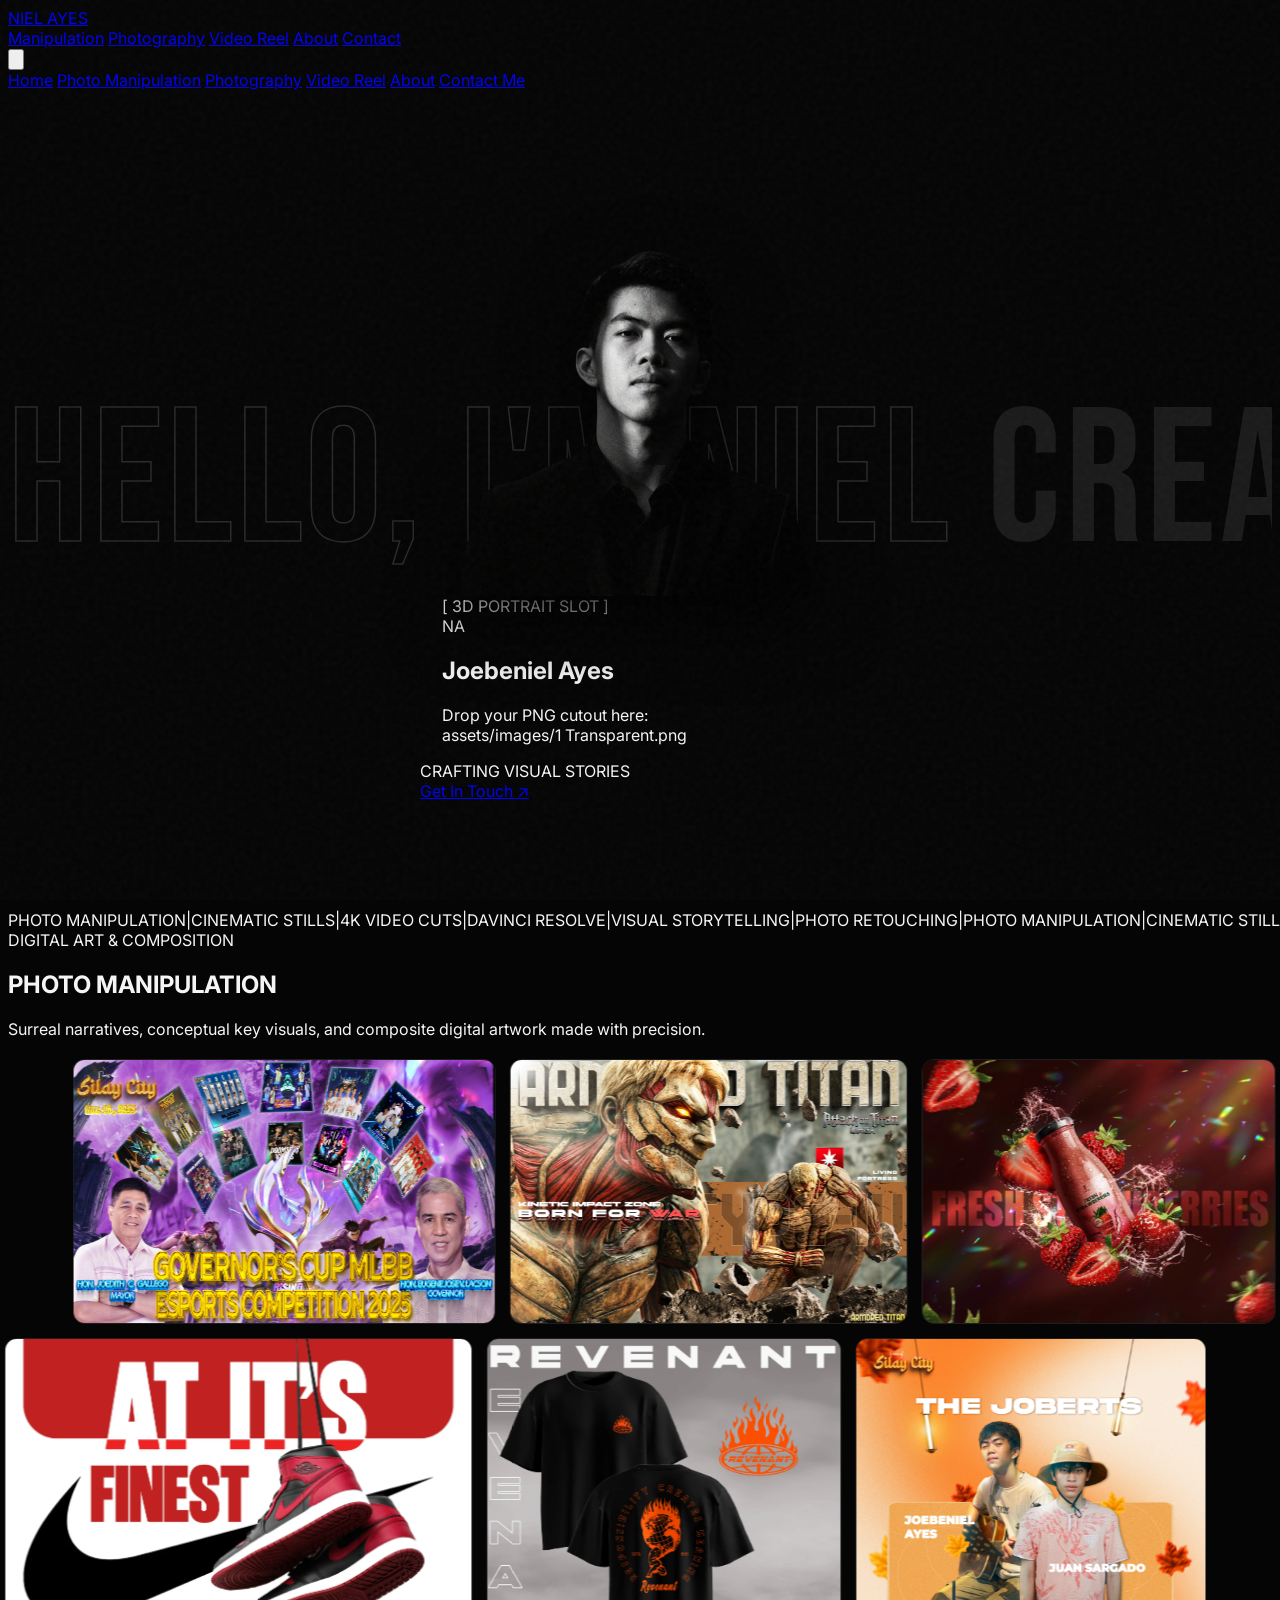
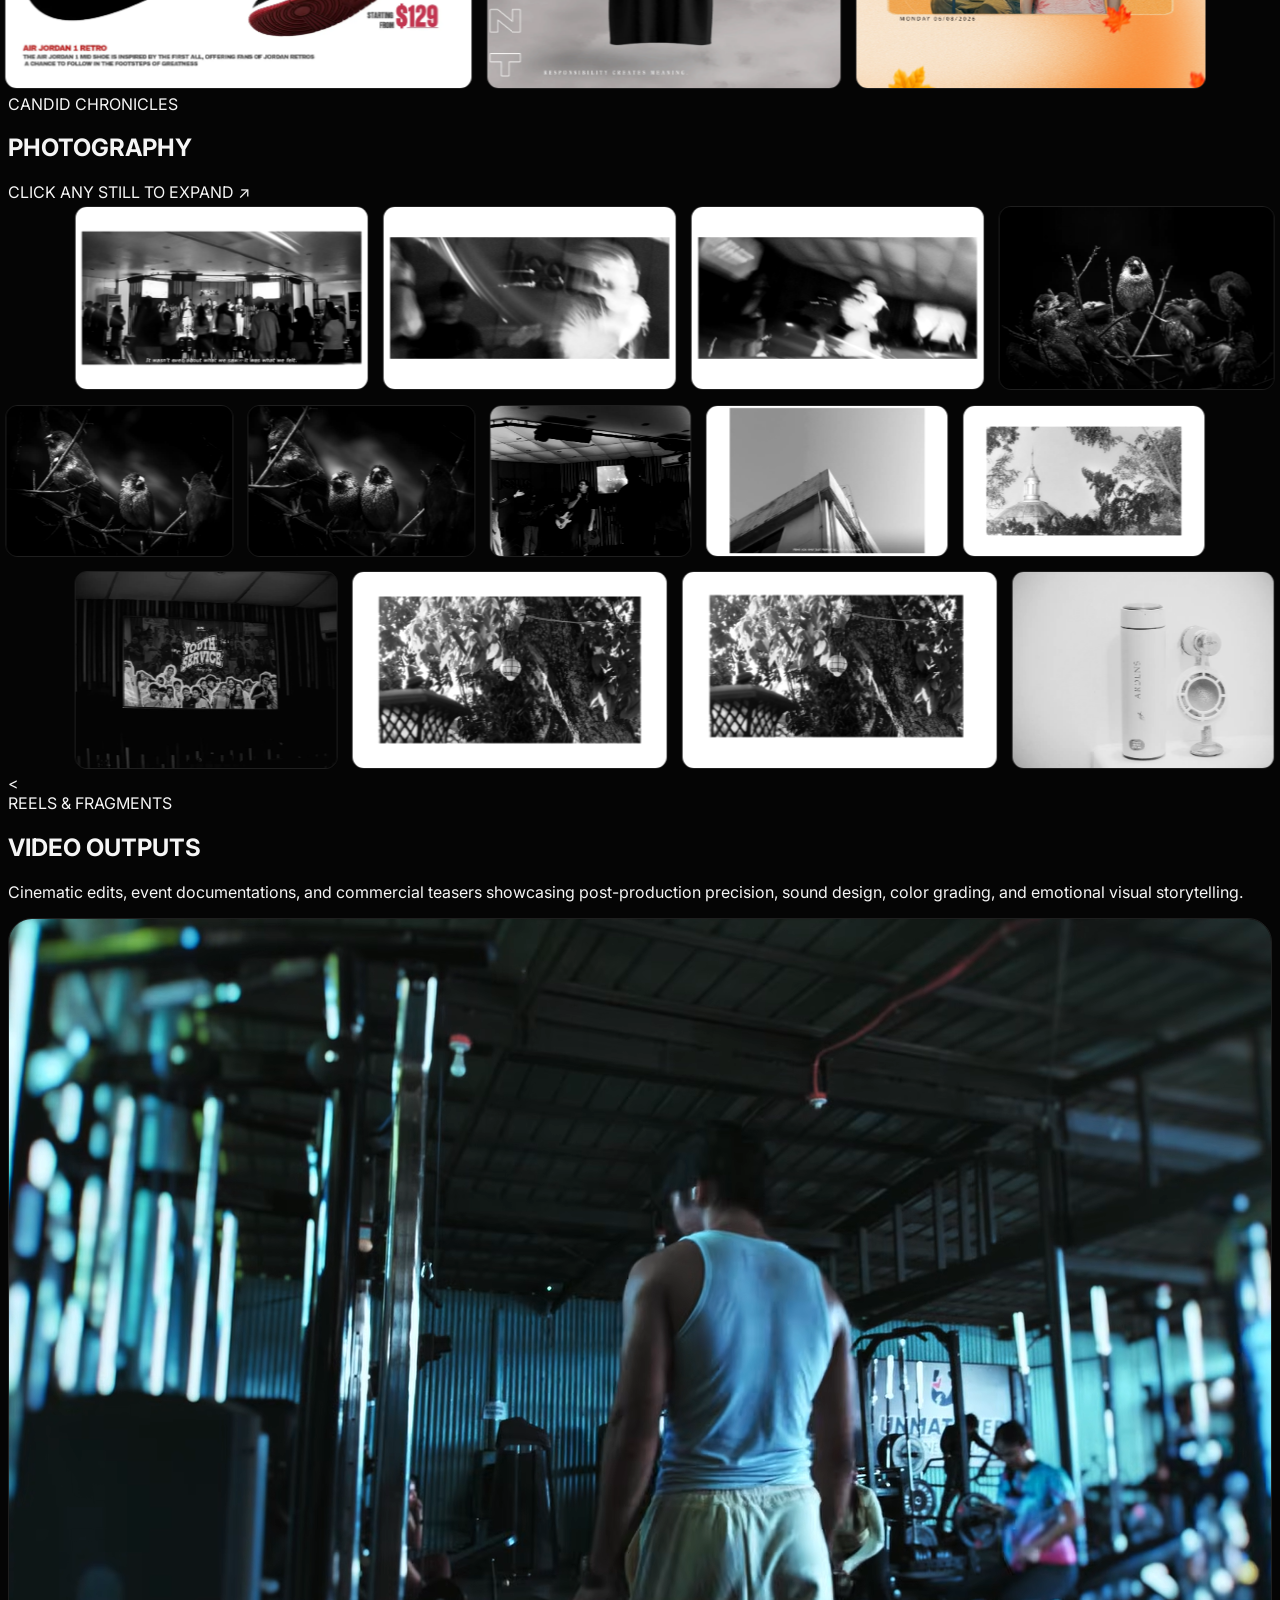
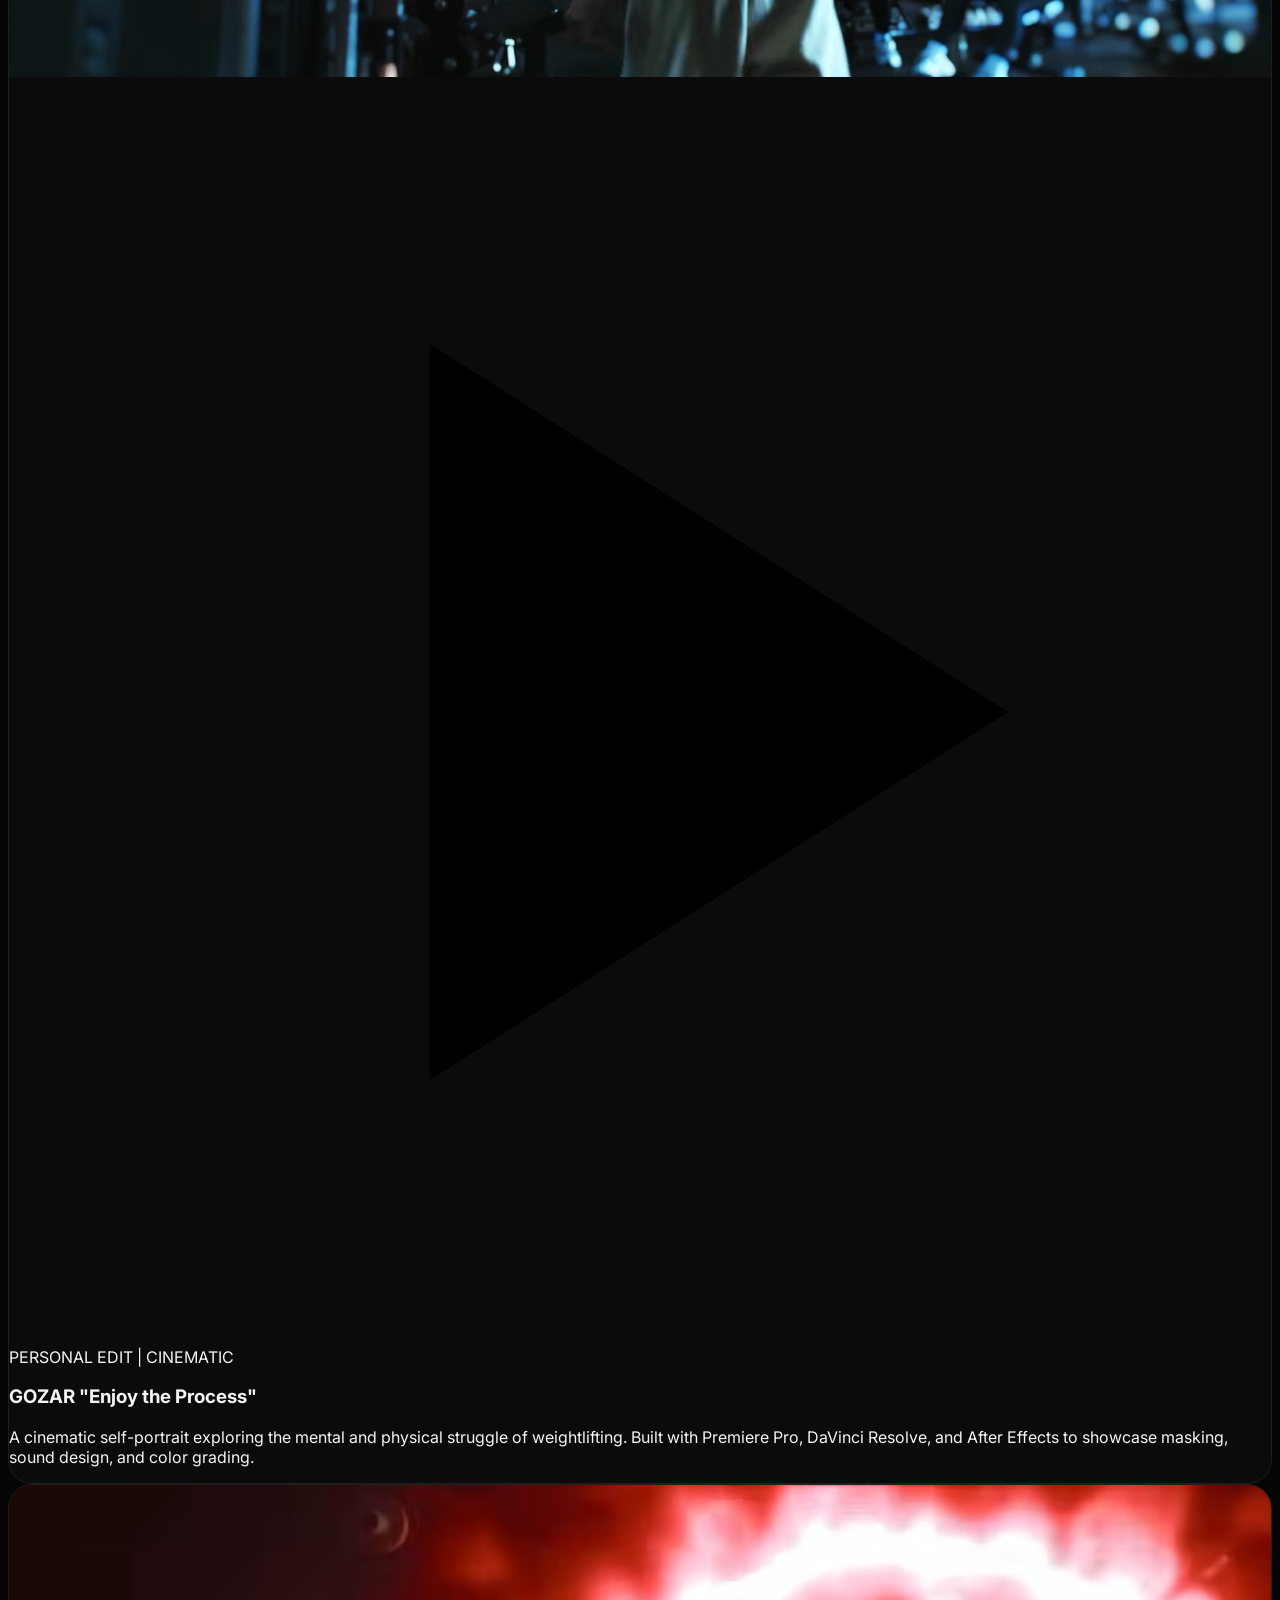
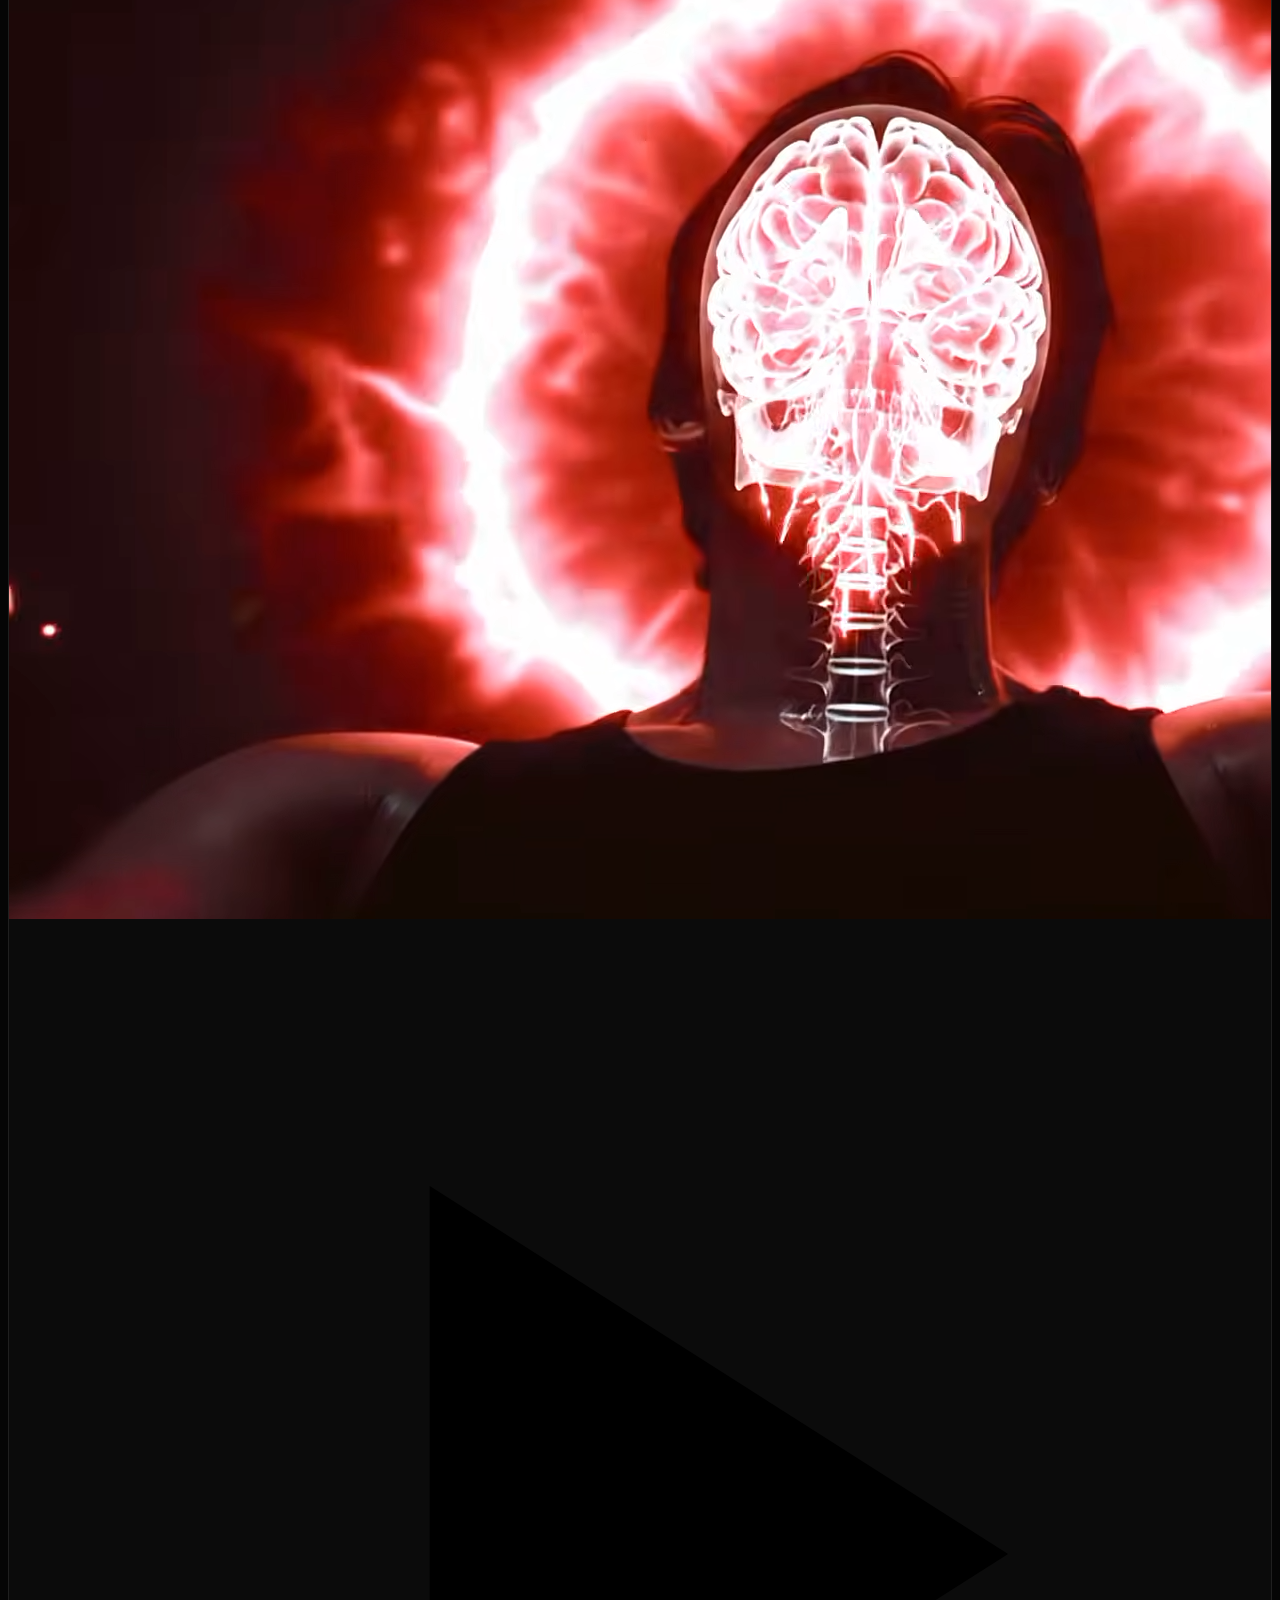
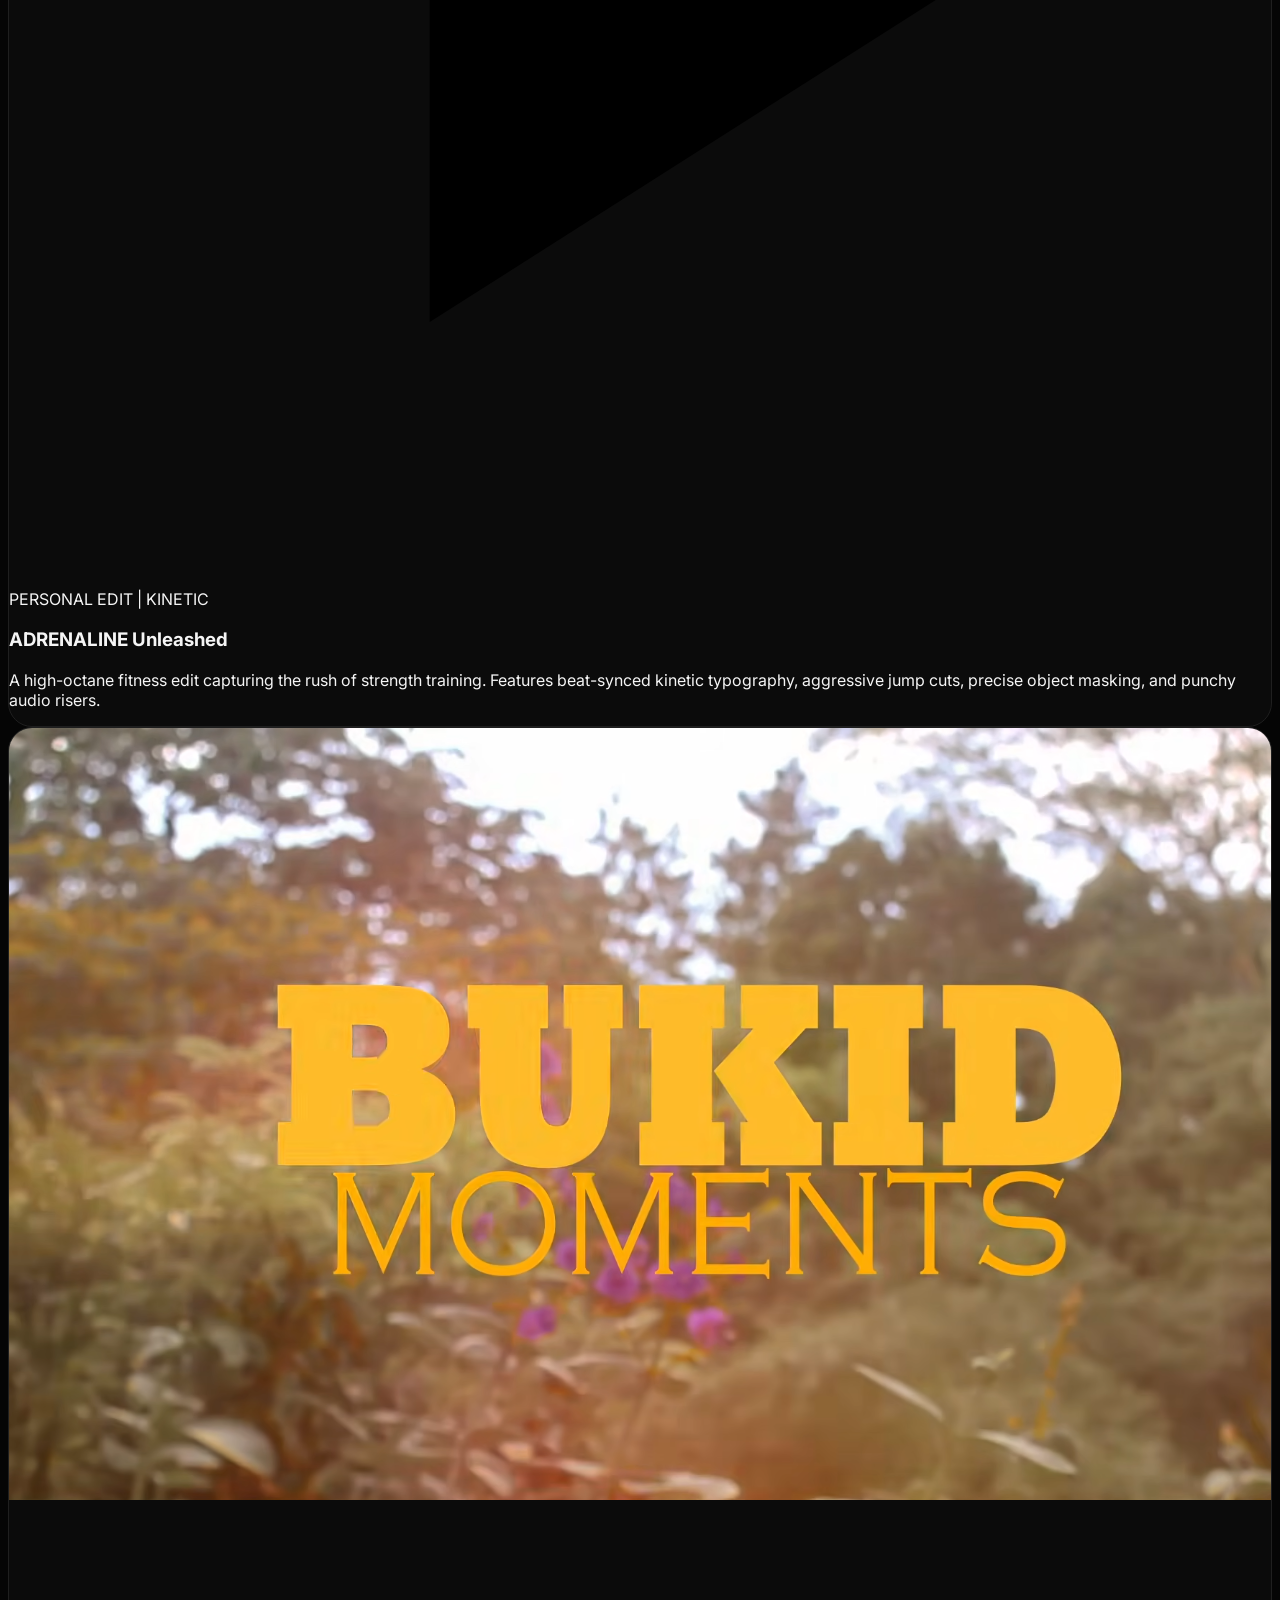
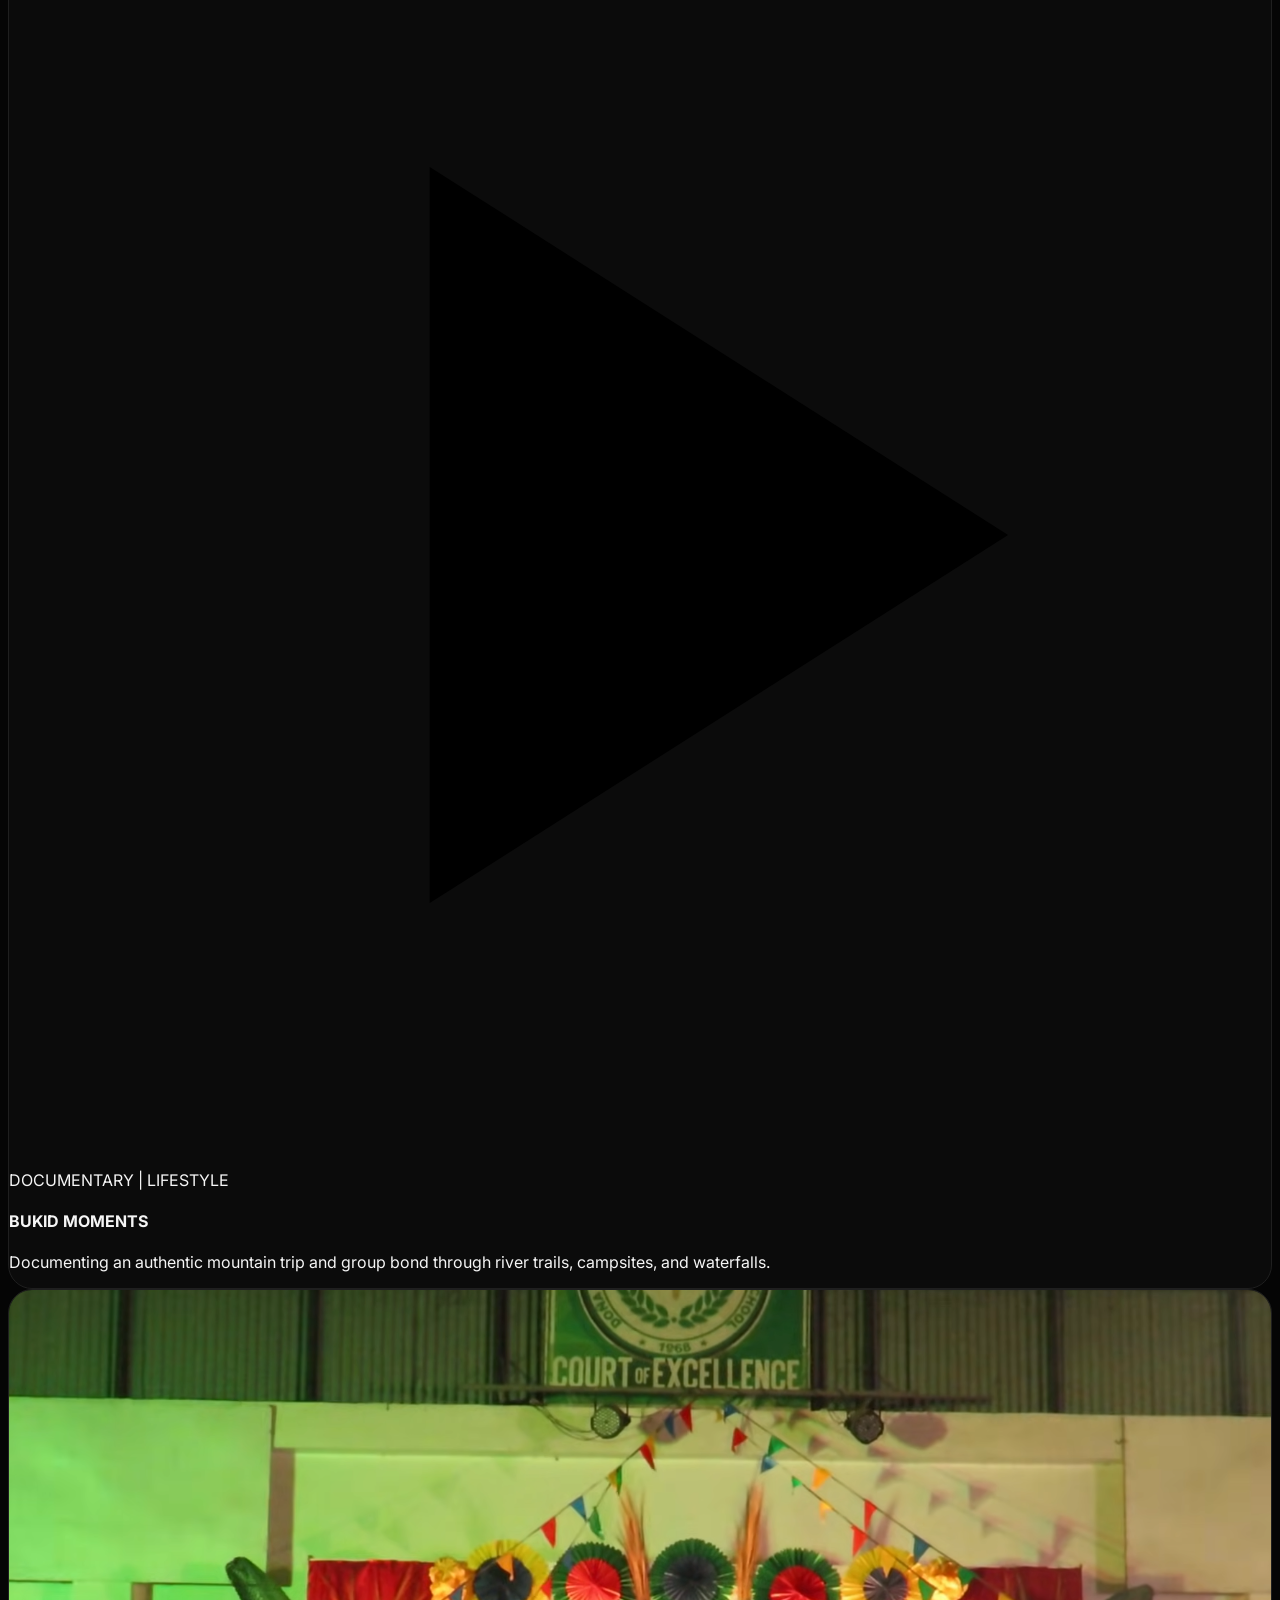
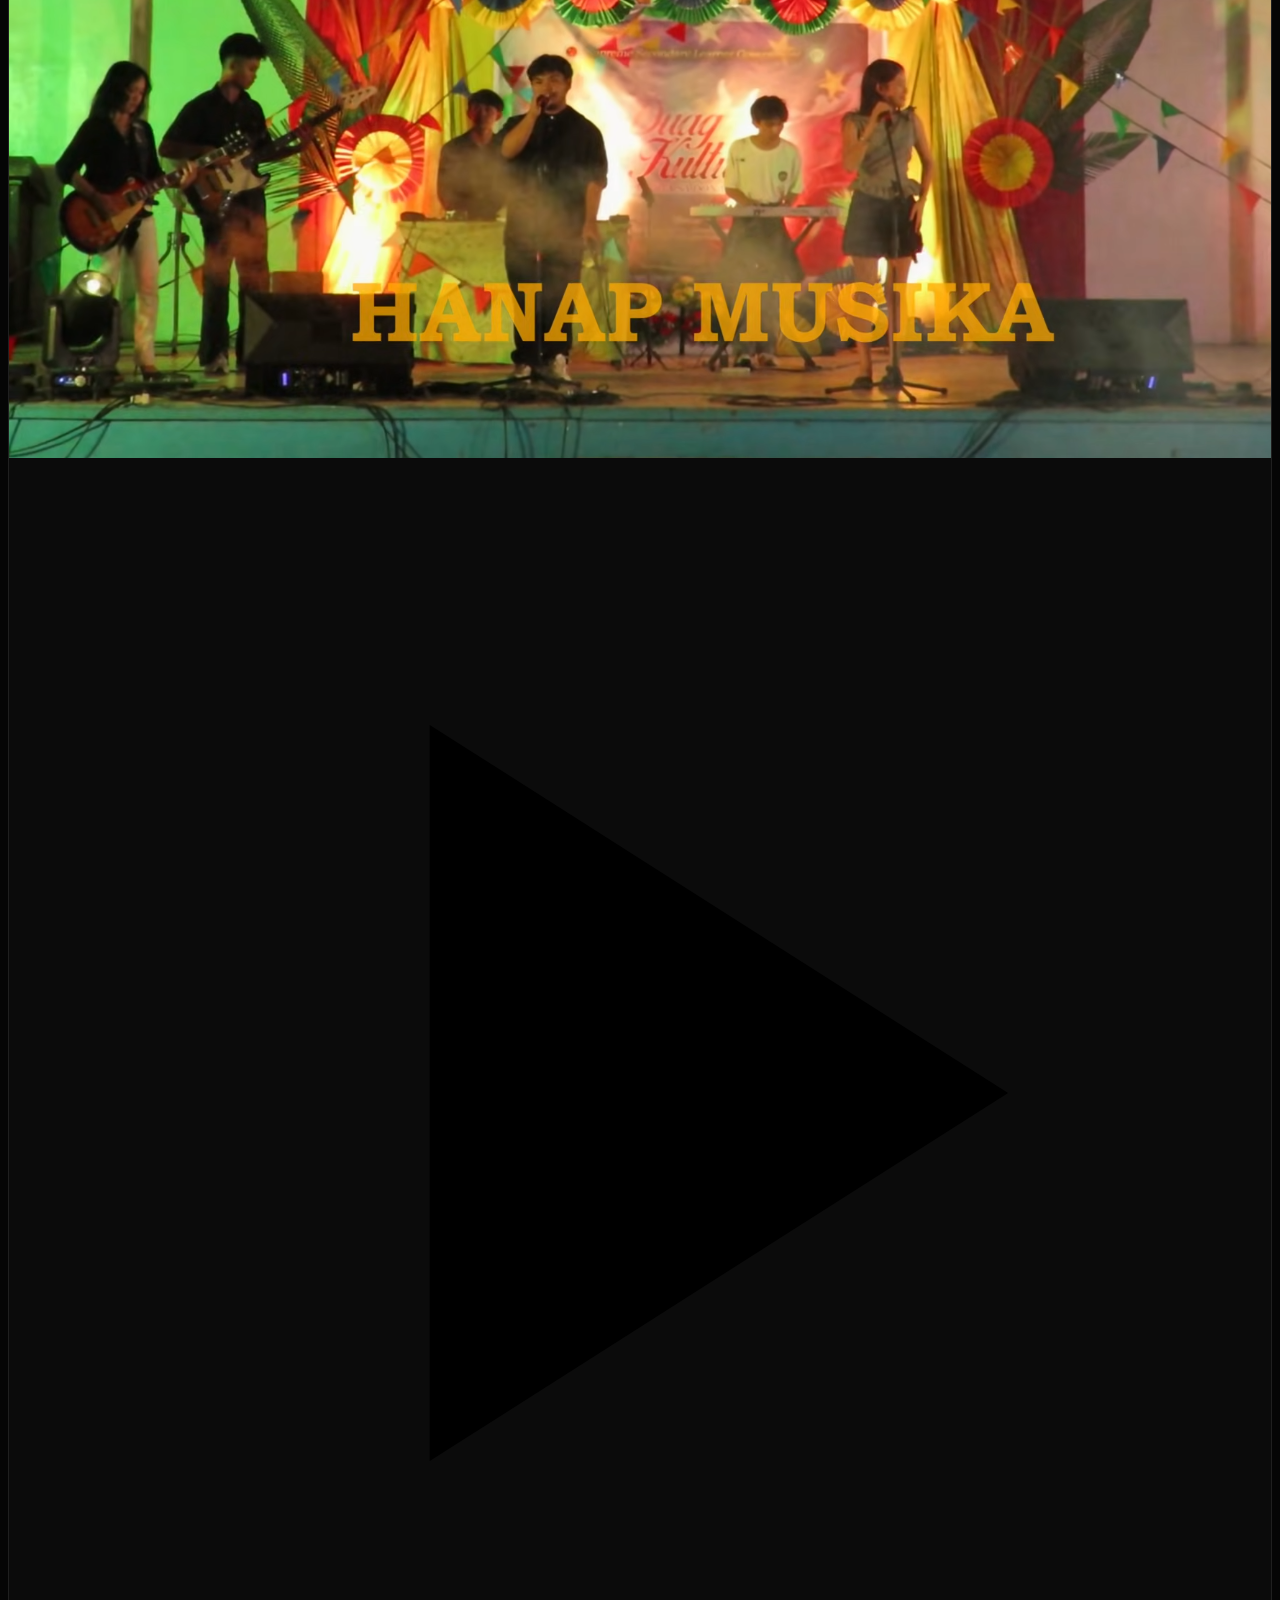
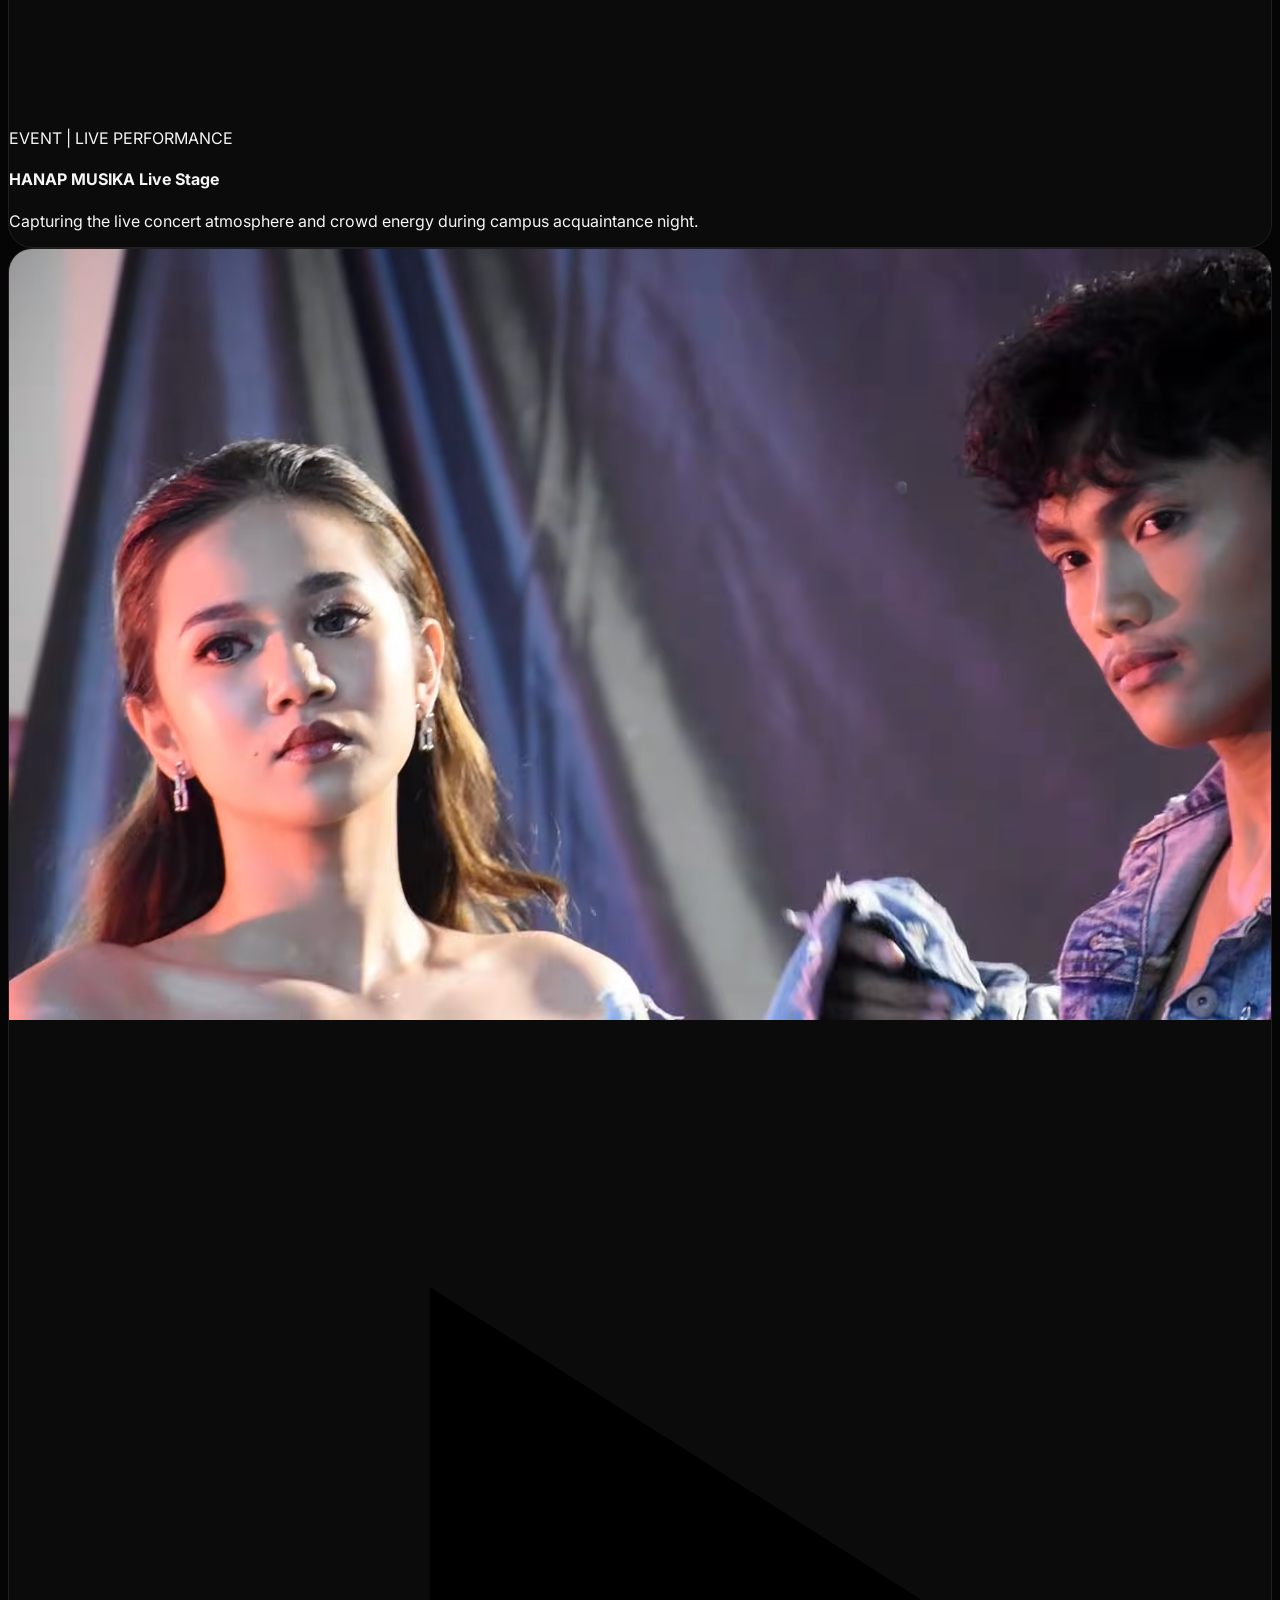
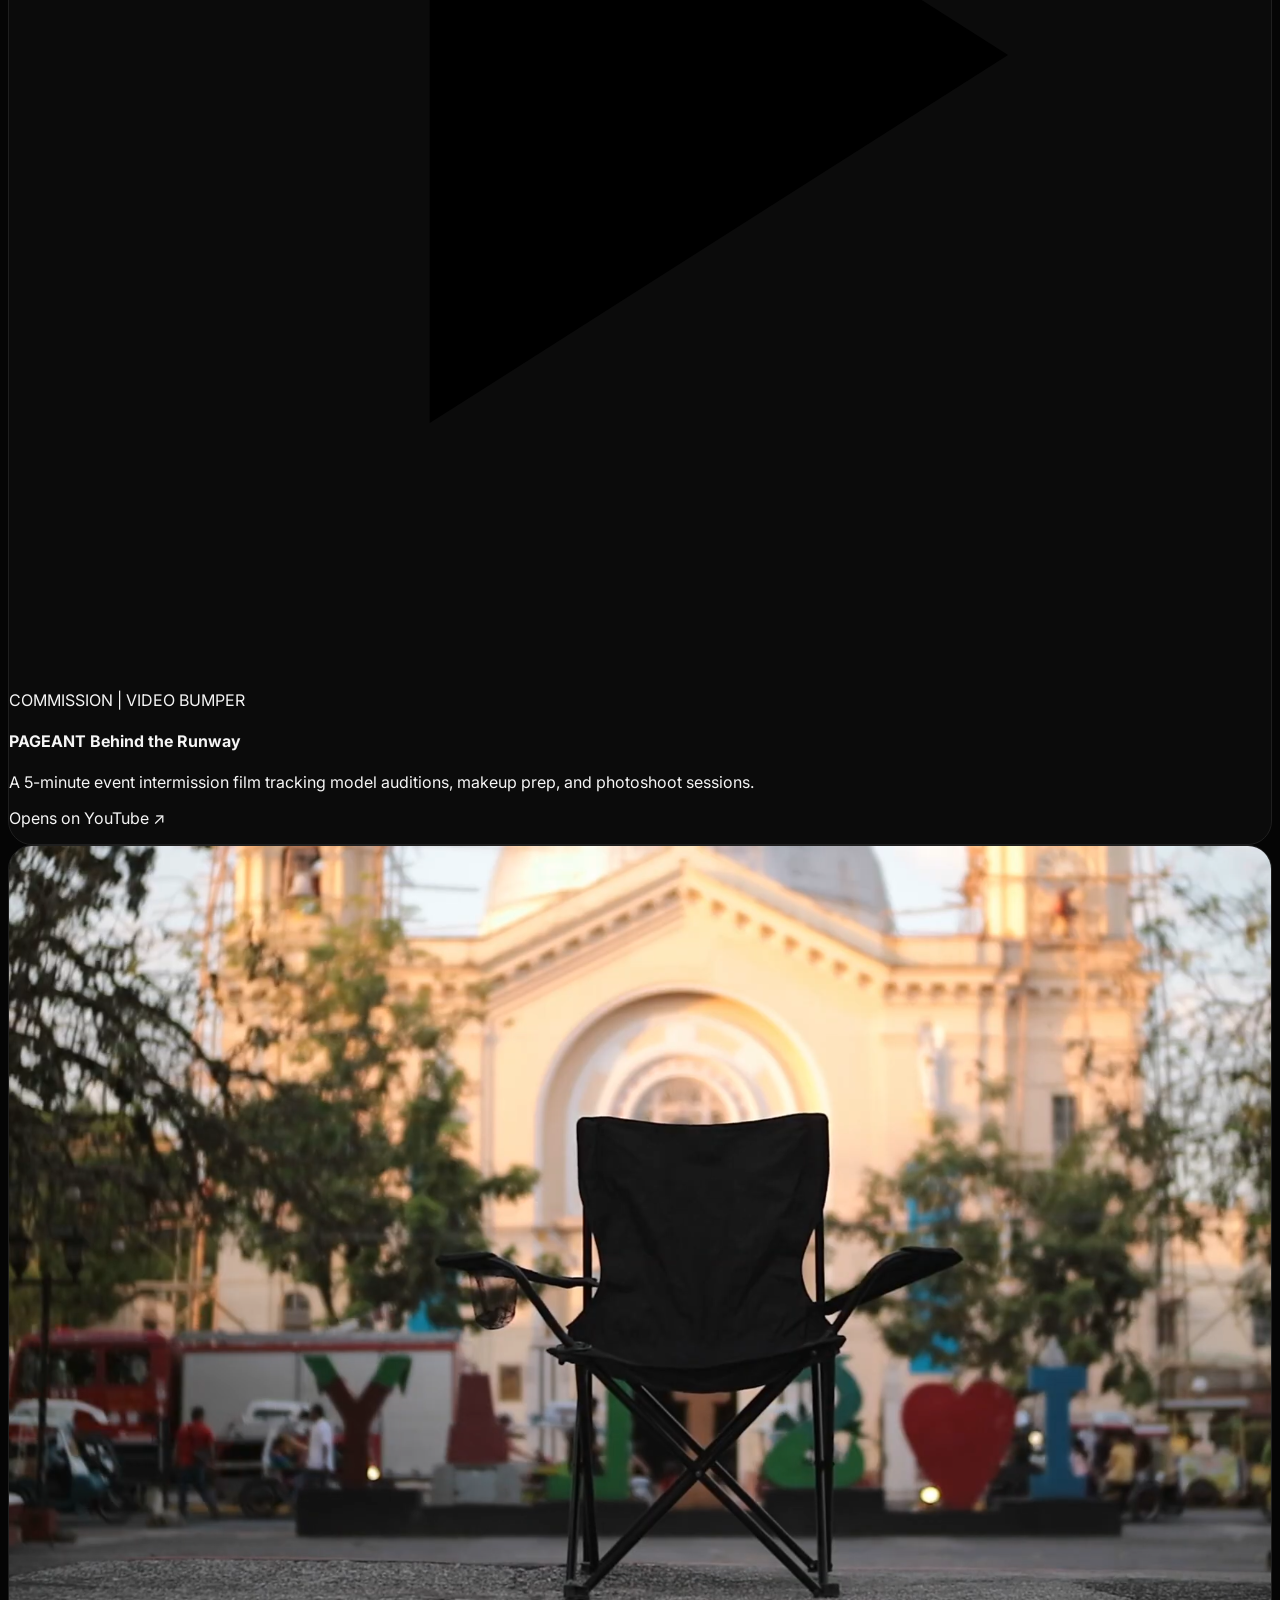
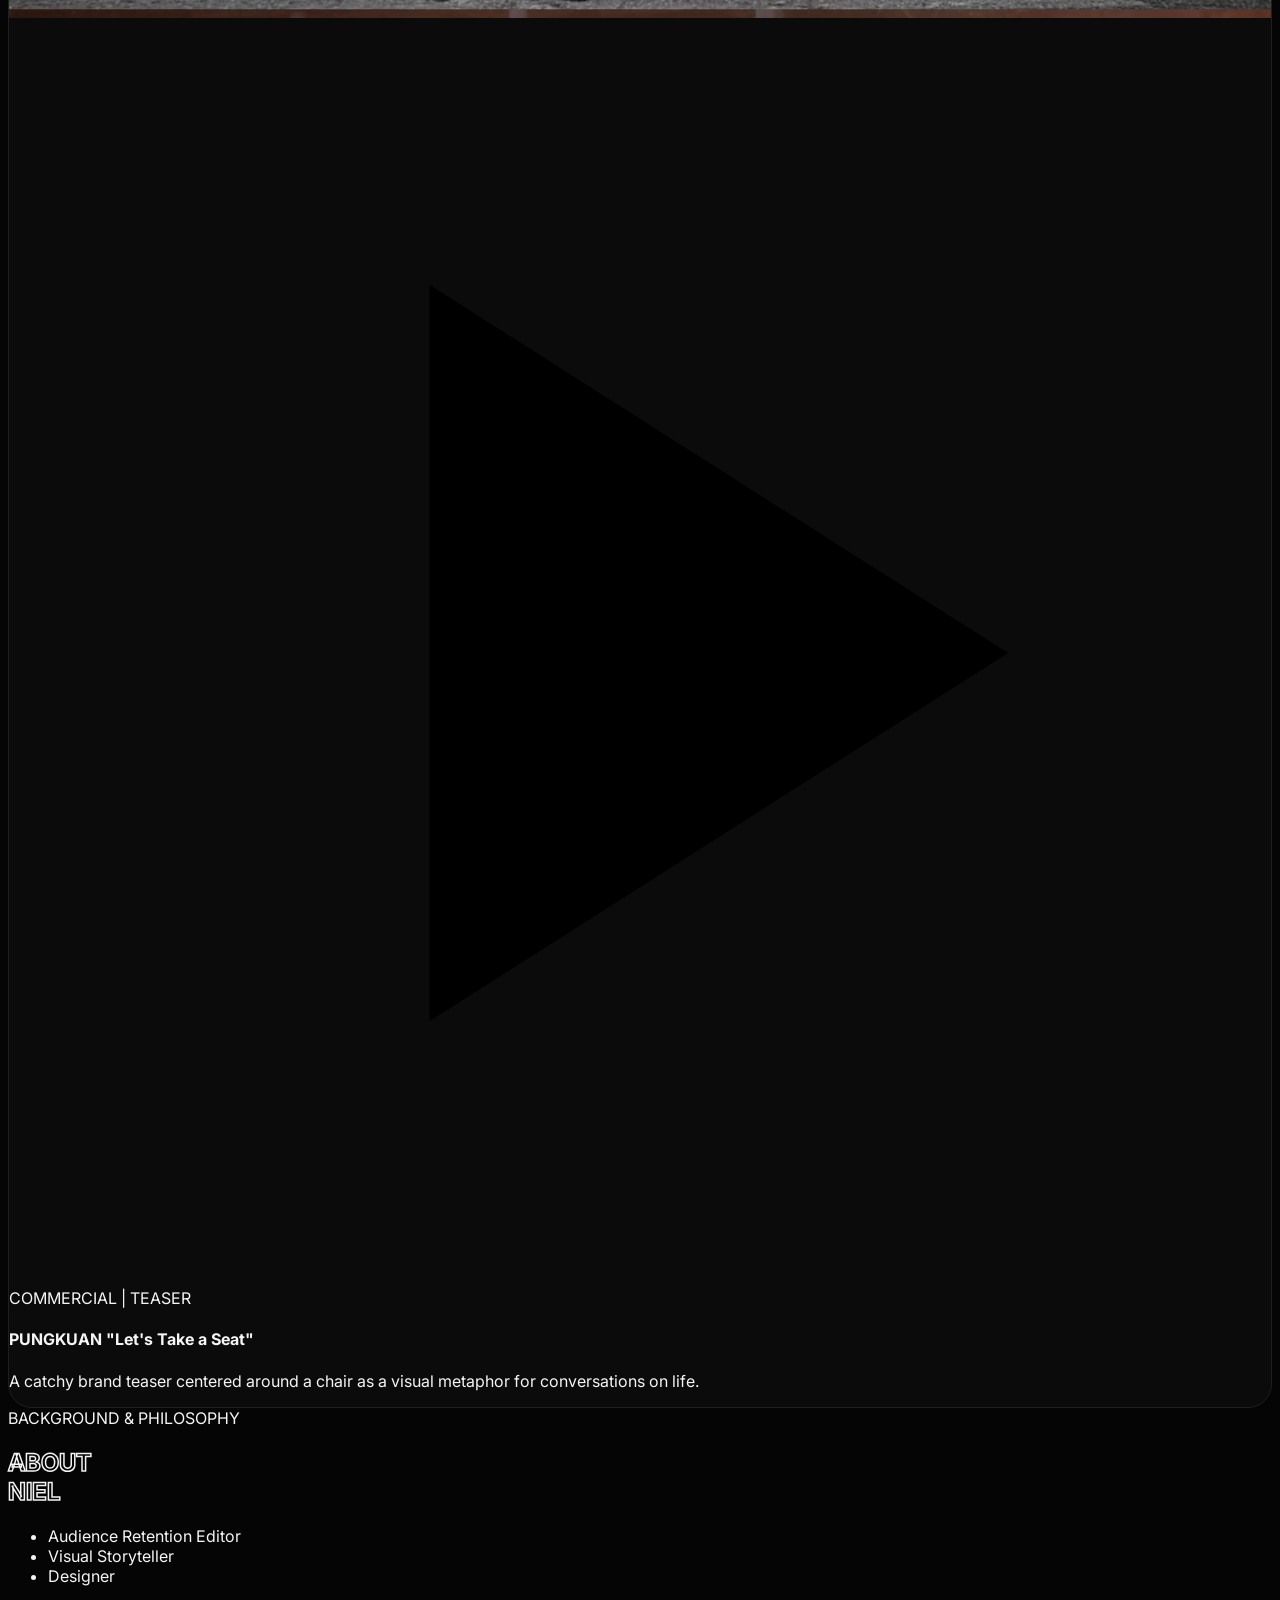
==== index.html @ bc19addd "octnineUpdate" ====
<!DOCTYPE html>
<html class="scroll-smooth" lang="en">

<head>
  <meta charset="utf-8" />
  <meta content="width=device-width, initial-scale=1.0" name="viewport" />
  <meta name="description" content="Portfolio of Joebeniel 'Niel' Ayes — Visual Storyteller specializing in Photo Manipulation, Fine Art Photography, and Cinematic Video Outputs." />
  <meta name="author" content="Joebeniel Niel Ayes" />

  <title>Niel Ayes — Visual Storyteller &amp; Film Editor</title>
  <link rel="icon" type="image/png" href="assets/images/1 Transparent.png" />
  <link rel="apple-touch-icon" href="assets/images/1 Transparent.png" />

  <!-- ==================== FONTS ==================== -->
  <link href="https://fonts.googleapis.com" rel="preconnect" />
  <link crossorigin="" href="https://fonts.gstatic.com" rel="preconnect" />
  <link href="https://fonts.googleapis.com/css2?family=Bebas+Neue&family=Space+Grotesk:wght@300;400;500;600;700&family=Inter:wght@300;400;500;600&family=IBM+Plex+Mono:wght@300;400;500&display=swap" rel="stylesheet" />

  <!-- ==================== TAILWIND CSS (CDN) ==================== -->
  <script src="https://cdn.tailwindcss.com?plugins=forms,container-queries"></script>
  <script>
    tailwind.config = {
      darkMode: "class",
      theme: {
        extend: {
          colors: {
            obsidian: '#050505',
            surface: '#0B0B0B',
            card: '#111111',
            bordercol: '#1F1F1F',
            primaryText: '#F5F5F5',
            secondaryText: '#A1A1AA',
            accent: '#D97706'
          },
          fontFamily: {
            display: ['"Bebas Neue"', 'sans-serif'],
            heading: ['"Space Grotesk"', 'sans-serif'],
            sans: ['Inter', 'sans-serif'],
            mono: ['"IBM Plex Mono"', 'monospace']
          }
        }
      }
    }
  </script>

  <!-- Custom Stylesheet -->
  <link rel="stylesheet" href="css/styles.css" />

  <!-- ==================== WIDE PHOTO WALL STYLES ==================== -->
  <style>
    /* Edge-to-edge wall. JS sets the width, padding and tile sizes. */
    .scroll-gallery {
      position: relative;
      width: 100%;
      overflow: hidden;
      display: flex;
      flex-direction: column;
      gap: var(--gap, 14px);
      padding: 4px 0;
    }

    .scroll-gallery-row {
      display: flex;
      justify-content: center;
      gap: var(--gap, 14px);
      will-change: transform;
    }

    .scroll-tile {
      flex: 0 0 auto;
      border: 1px solid #1F1F1F;
      border-radius: 0.75rem;
      overflow: hidden;
      background: #111111;
      cursor: zoom-in;
      transition: border-color 0.3s ease, box-shadow 0.3s ease;
    }

    .scroll-tile:hover,
    .scroll-tile:focus-visible {
      border-color: rgba(217, 119, 6, 0.55);
      box-shadow: 0 12px 30px -12px rgba(217, 119, 6, 0.25);
      outline: none;
    }

    .scroll-tile img {
      display: block;
      width: 100%;
      height: 100%;
      max-width: none;
      object-fit: cover;
      transition: transform 0.7s ease-out, filter 0.7s ease-out;
      user-select: none;
      -webkit-user-drag: none;
    }

    .scroll-tile:hover img {
      transform: scale(1.04);
    }

    /* Photography: black & white until hover */
    .scroll-tile-bw img {
      filter: grayscale(1) contrast(1.05);
    }

    .scroll-tile-bw:hover img {
      filter: none;
    }

    .scroll-gallery-empty {
      border: 1px dashed #1F1F1F;
      border-radius: 1rem;
      padding: 3rem 1.5rem;
      text-align: center;
      font-family: 'IBM Plex Mono', monospace;
      font-size: 0.875rem;
      color: #A1A1AA;
      margin: 0 1.5rem;
    }

    /* Replaces the invalid Tailwind class "scale-x-140" (hero) */
    @media (min-width: 1024px) {
      .hero-stretch {
        transform: scaleX(1.4);
        transform-origin: center;
      }
    }

    /* ==================== CONTACT SECTION (scoped) ==================== */
    #contact .contact-grid {
      display: grid;
      grid-template-columns: repeat(3, minmax(0, 1fr));
      gap: 20px;
      align-items: stretch;
      text-align: left;
    }
    @media (max-width: 767px) {
      #contact .contact-grid { grid-template-columns: minmax(0, 1fr); }
    }

    #contact .contact-card {
      grid-column: auto !important;
      grid-row: auto !important;
      transform: none !important;
      margin: 0 !important;
      display: flex;
      flex-direction: column;
      justify-content: space-between;
      gap: 20px;
      min-height: 170px;
      padding: 1.5rem;
      background: #0B0B0B;
      border: 1px solid #1F1F1F;
      border-radius: 1.25rem;
      transition: border-color 0.3s ease;
    }
    #contact .contact-card:hover { border-color: rgba(217, 119, 6, 0.45); }

    #contact .contact-label {
      display: block;
      font-family: 'IBM Plex Mono', monospace;
      font-size: 0.75rem;
      letter-spacing: 0.1em;
      text-transform: uppercase;
      color: #737373;
      margin-bottom: 6px;
    }
    #contact .contact-value {
      display: block;
      font-family: 'IBM Plex Mono', monospace;
      font-size: 1rem;
      color: #F5F5F5;
      overflow-wrap: anywhere;
      text-decoration: none;
    }
    #contact a.contact-value:hover { color: #D97706; }

    #contact .contact-btn {
      display: flex;
      align-items: center;
      justify-content: space-between;
      width: 100%;
      padding: 0.65rem 1rem;
      background: #111111;
      border: 1px solid #1F1F1F;
      border-radius: 9999px;
      font-family: 'IBM Plex Mono', monospace;
      font-size: 0.875rem;
      letter-spacing: 0.08em;
      text-transform: uppercase;
      color: #A1A1AA;
      cursor: pointer;
      text-decoration: none;
      transition: all 0.25s ease;
    }
    #contact .contact-btn:hover { background: #1c1c1c; color: #fff; border-color: #D97706; }
    #contact .contact-btn svg { width: 16px; height: 16px; color: #D97706; flex-shrink: 0; }
  </style>
</head>

<body class="bg-obsidian text-primaryText font-sans antialiased selection:bg-accent selection:text-black min-h-screen film-grain">

  <!-- ============================================================ -->
  <!-- HEADER / MINIMALIST TOP BAR                                  -->
  <!-- ============================================================ -->
  <header class="fixed top-0 left-0 right-0 z-40 transition-all duration-300 py-6 px-6 sm:px-12 border-b border-transparent" id="site-header">
    <div class="max-w-[1300px] mx-auto flex items-center justify-between">

      <!-- Wordmark Logo -->
      <a class="group inline-flex items-center gap-2" href="#hero">
        <span class="font-display text-3xl sm:text-4xl tracking-wider text-primaryText group-hover:text-accent transition-colors">
          NIEL AYES
        </span>
      </a>

      <!-- Desktop Nav -->
      <nav class="hidden md:flex items-center gap-8 text-sm font-mono uppercase tracking-[0.18em] text-secondaryText" aria-label="Main Navigation">
        <a class="hover:text-accent transition-colors" href="#manipulation">Manipulation</a>
        <a class="hover:text-accent transition-colors" href="#photography">Photography</a>
        <a class="hover:text-accent transition-colors" href="#video">Video Reel</a>
        <a class="hover:text-accent transition-colors" href="#about">About</a>
        <a class="text-primaryText hover:text-accent transition-colors border border-bordercol px-5 py-2.5 rounded-full hover:border-accent" href="#contact">Contact</a>
      </nav>

      <!-- Mobile Hamburger Button -->
      <button aria-label="Toggle Navigation" class="md:hidden text-secondaryText hover:text-white p-2" id="mobile-menu-btn">
        <svg class="w-7 h-7" fill="none" stroke="currentColor" stroke-width="1.5" viewBox="0 0 24 24">
          <path d="M3.75 9h16.5m-16.5 6h16.5" stroke-linecap="round" stroke-linejoin="round"></path>
        </svg>
      </button>
    </div>

    <!-- Mobile Navigation Drawer -->
    <div class="hidden md:hidden max-w-[1300px] mx-auto mt-4 px-6 py-6 bg-surface border border-bordercol rounded-2xl text-sm font-mono uppercase tracking-widest text-secondaryText space-y-4" id="mobile-nav">
      <a class="block hover:text-white" href="#hero" onclick="closeMobileNav()">Home</a>
      <a class="block hover:text-white" href="#manipulation" onclick="closeMobileNav()">Photo Manipulation</a>
      <a class="block hover:text-white" href="#photography" onclick="closeMobileNav()">Photography</a>
      <a class="block hover:text-white" href="#video" onclick="closeMobileNav()">Video Reel</a>
      <a class="block hover:text-white" href="#about" onclick="closeMobileNav()">About</a>
      <a class="block text-accent font-bold" href="#contact" onclick="closeMobileNav()">Contact Me</a>
    </div>
  </header>

  <!-- ============================================================ -->
  <!-- MAIN CONTENT CONTAINER                                       -->
  <!-- ============================================================ -->
  <main class="relative">

    <!-- ========================================================== -->
    <!-- 1. HERO SECTION (3D Layered Depth: Head Pops Out in Front) -->
    <!-- ========================================================== -->
    <section class="hero-depth-container pt-24 pb-12 px-6 sm:px-12 relative flex items-center justify-center" id="hero">

      <!-- Layer 1: Massive Background Text -->
      <div class="hero-bg-text select-none">
        <span class="hero-stroke-text block">HELLO, I'M NIEL</span>
        <span class="hero-stretch text-neutral-800/80 block text-4xl sm:text-7xl lg:text-9xl -mt-3 sm:-mt-6 tracking-normal">
          CREATIVE ARTIST
        </span>
      </div>

      <!-- Layer 2 & 3: Interactive Cutout Portrait & Micro Pill Content -->
      <div class="relative z-10 w-full max-w-[1100px] mx-auto flex flex-col items-center justify-center text-center">

        <!-- Cutout Image Element (With Drop Shadow & Graceful Fallback) -->
        <div class="hero-cutout-wrapper my-4">
          <!-- User Image Location: assets/images/1 Transparent.png -->
          <img
            alt="Portrait cutout of Joebeniel Niel Ayes"
            class="hero-cutout-img grayscale contrast-110 hover:grayscale-0 transition-all duration-700"
            onerror="handleImgError(this)"
            src="assets/images/1 Transparent.png"
          />

          <!-- Fallback Archival Plate if local cutout image is not placed yet -->
          <div class="hidden bg-surface border border-bordercol rounded-3xl p-10 sm:p-14 text-center space-y-4 max-w-sm mx-auto shadow-2xl" data-fallback="true">
            <span class="font-mono text-xs text-accent uppercase tracking-widest">[ 3D PORTRAIT SLOT ]</span>
            <div class="w-20 h-20 mx-auto rounded-full border border-bordercol flex items-center justify-center font-display text-4xl text-accent">
              NA
            </div>
            <h2 class="font-heading text-2xl text-primaryText font-medium">Joebeniel Ayes</h2>
            <p class="font-mono text-sm text-secondaryText">Drop your PNG cutout here:<br><span class="text-accent">assets/images/1 Transparent.png</span></p>
          </div>
        </div>

        <!-- Floating Minimalist Badges & Actions -->
        <div class="z-20 flex flex-col sm:flex-row items-center gap-4 sm:gap-6 pt-4">
          <div class="text-xl font-mono uppercase tracking-widest text-secondaryText flex items-center gap-2">
            <span>CRAFTING VISUAL STORIES</span>
          </div>

          <a class="inline-block text-sm font-heading font-semibold uppercase tracking-wider text-accent transition-all duration-300 hover:scale-105 hover:text-[#b86200]" href="#contact">
            Get In Touch ↗
          </a>
        </div>

      </div>

    </section>

    <!-- ========================================================== -->
    <!-- KINETIC FILM STRIP / MARQUEE                               -->
    <!-- ========================================================== -->
    <div class="py-4 border-y border-bordercol bg-surface overflow-hidden select-none" aria-hidden="true">
      <div class="ticker-strip flex gap-8 items-center text-sm font-mono uppercase tracking-[0.2em] text-neutral-400">
        <span>PHOTO MANIPULATION</span><span class="text-accent">|</span>
        <span>CINEMATIC STILLS</span><span class="text-accent">|</span>
        <span>4K VIDEO CUTS</span><span class="text-accent">|</span>
        <span>DAVINCI RESOLVE</span><span class="text-accent">|</span>
        <span>VISUAL STORYTELLING</span><span class="text-accent">|</span>
        <span>PHOTO RETOUCHING</span><span class="text-accent">|</span>
        <span>PHOTO MANIPULATION</span><span class="text-accent">|</span>
        <span>CINEMATIC STILLS</span><span class="text-accent">|</span>
        <span>4K VIDEO CUTS</span><span class="text-accent">|</span>
        <span>DAVINCI RESOLVE</span><span class="text-accent">|</span>
        <span>VISUAL STORYTELLING</span><span class="text-accent">|</span>
        <span>PHOTO RETOUCHING</span><span class="text-accent">|</span>
      </div>
    </div>

    <!-- ========================================================== -->
    <!-- PILLAR 01 // PHOTO MANIPULATION (Wide Photo Wall)          -->
    <!-- ========================================================== -->
    <section class="py-24 sm:py-32 px-6 sm:px-12 border-t border-bordercol" id="manipulation">
      <div class="max-w-[1300px] mx-auto space-y-12">

        <!-- Section Header -->
        <div class="flex flex-col sm:flex-row sm:items-end justify-between gap-4 border-b border-bordercol pb-6">
          <div>
            <span class="font-mono text-sm uppercase tracking-[0.22em] text-accent">DIGITAL ART &amp; COMPOSITION</span>
            <h2 class="font-display text-6xl sm:text-7xl lg:text-8xl font-normal tracking-wide text-primaryText uppercase mt-1">
              PHOTO MANIPULATION
            </h2>
          </div>
          <p class="font-mono text-sm text-secondaryText max-w-sm font-light leading-relaxed">
            Surreal narratives, conceptual key visuals, and composite digital artwork made with precision.
          </p>
        </div>

        <!-- Photos are listed in the GALLERIES script near the bottom of this file -->
        <div class="scroll-gallery" data-gallery="manipulation" aria-label="Photo manipulation gallery"></div>

      </div>
    </section>

    <!-- ========================================================== -->
    <!-- PILLAR 02 // PHOTOGRAPHY (Wide Photo Wall)                 -->
    <!-- ========================================================== -->
    <section class="py-24 sm:py-32 px-6 sm:px-12 border-t border-bordercol bg-[#070707]" id="photography">
      <div class="max-w-[1300px] mx-auto space-y-12">

        <!-- Section Header -->
        <div class="flex flex-col sm:flex-row sm:items-end justify-between gap-4 border-b border-bordercol pb-6">
          <div>
            <span class="font-mono text-sm uppercase tracking-[0.22em] text-accent">CANDID CHRONICLES</span>
            <h2 class="font-display text-6xl sm:text-7xl lg:text-8xl font-normal tracking-wide text-primaryText uppercase mt-1">
              PHOTOGRAPHY
            </h2>
          </div>
          <span class="font-mono text-sm text-accent uppercase tracking-wider">
            CLICK ANY STILL TO EXPAND ↗
          </span>
        </div>

        <!-- Photos are listed in the GALLERIES script near the bottom of this file -->
        <div class="scroll-gallery" data-gallery="photography" aria-label="Photography gallery"></div>

      </div>
    </section>

    <!-- ========================================================== -->
    <!-- PILLAR 03 // VIDEO OUTPUTS (YouTube Unlisted Player)       -->
    <!-- All text below is empty on purpose. Type your own titles   -->
    <!-- and details where you see "TYPE HERE".                     -->
    <!-- ========================================================== -->
    <    <!-- ========================================================== -->
    <!-- PILLAR 03 // VIDEO OUTPUTS (YouTube Unlisted Player)       -->
    <!-- Replace every "TYPE HERE" with your own text.              -->
    <!-- ========================================================== -->
        <!-- ========================================================== -->
    <!-- PILLAR 03 // VIDEO OUTPUTS (YouTube Unlisted Player)       -->
    <!-- ========================================================== -->
    <section class="py-24 sm:py-32 px-6 sm:px-12 border-t border-bordercol" id="video">
      <div class="max-w-[1300px] mx-auto space-y-12">

        <!-- Section Header -->
        <div class="flex flex-col sm:flex-row sm:items-end justify-between gap-4 border-b border-bordercol pb-6">
          <div>
            <span class="font-mono text-sm uppercase tracking-[0.22em] text-accent">REELS &amp; FRAGMENTS</span>
            <h2 class="font-display text-6xl sm:text-7xl lg:text-8xl font-normal tracking-wide text-primaryText uppercase mt-1">
              VIDEO OUTPUTS
            </h2>
          </div>
          <p class="font-mono text-sm text-secondaryText max-w-sm font-light leading-relaxed">Cinematic edits, event documentations, and commercial teasers showcasing post-production precision, sound design, color grading, and emotional visual storytelling.</p>
        </div>

        <!-- One grid: 2 big (half width each) + 4 small (quarter width each) -->
        <div class="grid grid-cols-1 sm:grid-cols-2 lg:grid-cols-4 gap-6 items-start">

          <!-- BIG 1 — GOZAR -->
          <div class="sm:col-span-2 bento-card cursor-pointer group" data-video-id="7bNRCMcu1m0" onclick="openVideoModal(this)">
            <div class="relative aspect-video bg-card overflow-hidden flex items-center justify-center">
              <img alt="GOZAR — Enjoy the Process thumbnail" class="w-full h-full object-cover group-hover:scale-105 transition-transform duration-700" onerror="handleImgError(this)" src="assets/videos/T1.png" />
              <div class="hidden absolute inset-0 bg-surface" data-fallback="true"></div>
              <div class="absolute inset-0 bg-black/40 flex items-center justify-center group-hover:bg-black/20 transition-all">
                <div class="w-20 h-20 rounded-full border border-white/40 bg-black/80 text-white flex items-center justify-center pl-1 group-hover:border-accent group-hover:text-accent group-hover:scale-110 transition-all">
                  <svg class="w-8 h-8 fill-current" viewBox="0 0 24 24"><path d="M8 5v14l11-7z"></path></svg>
                </div>
              </div>
            </div>
            <div class="p-6 sm:p-8 border-t border-bordercol bg-surface/50 min-h-[96px]">
              <span class="font-mono text-xs text-accent uppercase tracking-widest block">PERSONAL EDIT | CINEMATIC</span>
              <h3 class="font-heading text-2xl sm:text-3xl text-primaryText font-medium">GOZAR "Enjoy the Process"</h3>
              <p class="font-mono text-xs sm:text-sm text-secondaryText mt-3 font-light leading-relaxed">A cinematic self-portrait exploring the mental and physical struggle of weightlifting. Built with Premiere Pro, DaVinci Resolve, and After Effects to showcase masking, sound design, and color grading.</p>
            </div>
          </div>

          <!-- BIG 2 — ADRENALINE -->
          <div class="sm:col-span-2 bento-card cursor-pointer group" data-video-id="OXSP3YiS0-I" onclick="openVideoModal(this)">
            <div class="relative aspect-video bg-card overflow-hidden flex items-center justify-center">
              <img alt="ADRENALINE — Unleashed thumbnail" class="w-full h-full object-cover group-hover:scale-105 transition-transform duration-700" onerror="handleImgError(this)" src="assets/videos/t2.png" />
              <div class="hidden absolute inset-0 bg-surface" data-fallback="true"></div>
              <div class="absolute inset-0 bg-black/40 flex items-center justify-center group-hover:bg-black/20 transition-all">
                <div class="w-20 h-20 rounded-full border border-white/40 bg-black/80 text-white flex items-center justify-center pl-1 group-hover:border-accent group-hover:text-accent group-hover:scale-110 transition-all">
                  <svg class="w-8 h-8 fill-current" viewBox="0 0 24 24"><path d="M8 5v14l11-7z"></path></svg>
                </div>
              </div>
            </div>
            <div class="p-6 sm:p-8 border-t border-bordercol bg-surface/50 min-h-[96px]">
              <span class="font-mono text-xs text-accent uppercase tracking-widest block">PERSONAL EDIT | KINETIC</span>
              <h3 class="font-heading text-2xl sm:text-3xl text-primaryText font-medium">ADRENALINE Unleashed</h3>
              <p class="font-mono text-xs sm:text-sm text-secondaryText mt-3 font-light leading-relaxed">A high-octane fitness edit capturing the rush of strength training. Features beat-synced kinetic typography, aggressive jump cuts, precise object masking, and punchy audio risers.</p>
            </div>
          </div>

          <!-- SMALL 1 — BUKID MOMENTS -->
          <div class="bento-card cursor-pointer group" data-video-id="2pXATpdPe-Q" onclick="openVideoModal(this)">
            <div class="relative aspect-video bg-card overflow-hidden flex items-center justify-center">
              <img alt="BUKID MOMENTS thumbnail" class="w-full h-full object-cover group-hover:scale-105 transition-transform duration-500" onerror="handleImgError(this)" src="assets/videos/bukid.png" />
              <div class="hidden absolute inset-0 bg-surface" data-fallback="true"></div>
              <div class="absolute inset-0 bg-black/40 flex items-center justify-center group-hover:bg-black/20 transition-all">
                <div class="w-12 h-12 rounded-full border border-white/30 bg-black/70 text-white flex items-center justify-center pl-0.5 group-hover:border-accent group-hover:text-accent transition-all">
                  <svg class="w-5 h-5 fill-current" viewBox="0 0 24 24"><path d="M8 5v14l11-7z"></path></svg>
                </div>
              </div>
            </div>
            <div class="p-5 border-t border-bordercol bg-surface/50 min-h-[80px]">
              <span class="font-mono text-[10px] text-accent uppercase tracking-widest block mb-1">DOCUMENTARY | LIFESTYLE</span>
              <h4 class="font-heading text-lg text-primaryText font-medium group-hover:text-accent transition-colors">BUKID MOMENTS</h4>
              <p class="font-mono text-xs text-secondaryText mt-1 font-light leading-relaxed">Documenting an authentic mountain trip and group bond through river trails, campsites, and waterfalls.</p>
            </div>
          </div>

          <!-- SMALL 2 — HANAP MUSIKA -->
          <div class="bento-card cursor-pointer group" data-video-id="el80wR4Dd6c" onclick="openVideoModal(this)">
            <div class="relative aspect-video bg-card overflow-hidden flex items-center justify-center">
              <img alt="HANAP MUSIKA — Live Stage thumbnail" class="w-full h-full object-cover group-hover:scale-105 transition-transform duration-500" onerror="handleImgError(this)" src="assets/videos/t3.png" />
              <div class="hidden absolute inset-0 bg-surface" data-fallback="true"></div>
              <div class="absolute inset-0 bg-black/40 flex items-center justify-center group-hover:bg-black/20 transition-all">
                <div class="w-12 h-12 rounded-full border border-white/30 bg-black/70 text-white flex items-center justify-center pl-0.5 group-hover:border-accent group-hover:text-accent transition-all">
                  <svg class="w-5 h-5 fill-current" viewBox="0 0 24 24"><path d="M8 5v14l11-7z"></path></svg>
                </div>
              </div>
            </div>
            <div class="p-5 border-t border-bordercol bg-surface/50 min-h-[80px]">
              <span class="font-mono text-[10px] text-accent uppercase tracking-widest block mb-1">EVENT | LIVE PERFORMANCE</span>
              <h4 class="font-heading text-lg text-primaryText font-medium group-hover:text-accent transition-colors">HANAP MUSIKA Live Stage</h4>
              <p class="font-mono text-xs text-secondaryText mt-1 font-light leading-relaxed">Capturing the live concert atmosphere and crowd energy during campus acquaintance night.</p>
            </div>
          </div>

          <!-- SMALL 3 — PAGEANT (opens on YouTube: embedding blocked by copyright claim) -->
          <div class="bento-card cursor-pointer group" onclick="window.open('https://youtu.be/J3txaxGWAuU', '_blank', 'noopener')">
            <div class="relative aspect-video bg-card overflow-hidden flex items-center justify-center">
              <img alt="PAGEANT — Behind the Runway thumbnail" class="w-full h-full object-cover group-hover:scale-105 transition-transform duration-500" onerror="handleImgError(this)" src="assets/videos/pageant.png" />
              <div class="hidden absolute inset-0 bg-surface" data-fallback="true"></div>
              <div class="absolute inset-0 bg-black/40 flex items-center justify-center group-hover:bg-black/20 transition-all">
                <div class="w-12 h-12 rounded-full border border-white/30 bg-black/70 text-white flex items-center justify-center pl-0.5 group-hover:border-accent group-hover:text-accent transition-all">
                  <svg class="w-5 h-5 fill-current" viewBox="0 0 24 24"><path d="M8 5v14l11-7z"></path></svg>
                </div>
              </div>
            </div>
            <div class="p-5 border-t border-bordercol bg-surface/50 min-h-[80px]">
              <span class="font-mono text-[10px] text-accent uppercase tracking-widest block mb-1">COMMISSION | VIDEO BUMPER</span>
              <h4 class="font-heading text-lg text-primaryText font-medium group-hover:text-accent transition-colors">PAGEANT Behind the Runway</h4>
              <p class="font-mono text-xs text-secondaryText mt-1 font-light leading-relaxed">A 5-minute event intermission film tracking model auditions, makeup prep, and photoshoot sessions.</p>
              <p class="font-mono text-[10px] text-accent uppercase tracking-widest mt-2">Opens on YouTube ↗</p>
            </div>
          </div>

          <!-- SMALL 4 — PUNGKUAN -->
          <div class="bento-card cursor-pointer group" data-video-id="zq7Xho1Rgks" onclick="openVideoModal(this)">
            <div class="relative aspect-video bg-card overflow-hidden flex items-center justify-center">
              <img alt="PUNGKUAN — Let's Take a Seat thumbnail" class="w-full h-full object-cover group-hover:scale-105 transition-transform duration-500" onerror="handleImgError(this)" src="assets/videos/chair.png" />
              <div class="hidden absolute inset-0 bg-surface" data-fallback="true"></div>
              <div class="absolute inset-0 bg-black/40 flex items-center justify-center group-hover:bg-black/20 transition-all">
                <div class="w-12 h-12 rounded-full border border-white/30 bg-black/70 text-white flex items-center justify-center pl-0.5 group-hover:border-accent group-hover:text-accent transition-all">
                  <svg class="w-5 h-5 fill-current" viewBox="0 0 24 24"><path d="M8 5v14l11-7z"></path></svg>
                </div>
              </div>
            </div>
            <div class="p-5 border-t border-bordercol bg-surface/50 min-h-[80px]">
              <span class="font-mono text-[10px] text-accent uppercase tracking-widest block mb-1">COMMERCIAL | TEASER</span>
              <h4 class="font-heading text-lg text-primaryText font-medium group-hover:text-accent transition-colors">PUNGKUAN "Let's Take a Seat"</h4>
              <p class="font-mono text-xs text-secondaryText mt-1 font-light leading-relaxed">A catchy brand teaser centered around a chair as a visual metaphor for conversations on life.</p>
            </div>
          </div>

        </div>

      </div>
    </section>

    <!-- ========================================================== -->
    <!-- ABOUT ME (Outlined Monograph Reference Style)              -->
    <!-- ========================================================== -->
    <section class="py-24 sm:py-32 px-6 sm:px-12 border-t border-bordercol bg-[#070707]" id="about">
      <div class="max-w-[1300px] mx-auto grid grid-cols-1 lg:grid-cols-12 gap-12 items-center">

        <!-- Left: Artistic Outlined Heading -->
        <div class="lg:col-span-5 space-y-4">
          <span class="font-mono text-sm uppercase tracking-[0.22em] text-accent block">BACKGROUND &amp; PHILOSOPHY</span>
          <h2 class="font-display text-7xl sm:text-8xl lg:text-9xl tracking-tight text-outline uppercase leading-[0.88]">
            ABOUT<br />
            <span class="text-primaryText">NIEL</span>
          </h2>
          <ul class="font-mono text-sm text-secondaryText uppercase tracking-wider space-y-1">
            <li>Audience Retention Editor</li>
            <li>Visual Storyteller</li>
            <li>Designer</li>
          </ul>
        </div>

        <!-- Right: Focused Bio Card -->
        <div class="lg:col-span-7 bento-card p-8 sm:p-12 space-y-6">
          <p class="font-heading text-2xl sm:text-3xl text-primaryText font-light leading-relaxed">
            PHOTOGRAPHY, PHOTO MANIPULATION, AND VIDEO EDITING FOR CAMPAIGNS AND SOCIALS.
          </p>
          <p class="text-base sm:text-lg text-secondaryText font-light leading-relaxed">
            I DELIVER POLISHED VISUALS WITH STRONG STORY, CLEAN RETOUCHING, AND CONSISTENT COLOR GRADING SO YOUR BRAND OR PROJECT LOOKS UNIFIED AND PROFESSIONAL.
          </p>
          <div class="pt-4 border-t border-bordercol flex flex-wrap gap-8 font-mono text-sm text-secondaryText">
            <div><span class="text-neutral-600 uppercase block text-xs">Location</span><span class="text-primaryText">Philippines</span></div>
            <div><span class="text-neutral-600 uppercase block text-xs">Tools</span><span class="text-accent">DaVinci Resolve • Premiere • Photoshop</span></div>
            <div><span class="text-neutral-600 uppercase block text-xs">Status</span><span class="text-primaryText">Open for Commissions</span></div>
          </div>
        </div>

      </div>
    </section>

    <!-- ========================================================== -->
    <!-- CONTACT SECTION (Self-contained, scoped styles)            -->
    <!-- ========================================================== -->
    <section class="py-28 sm:py-36 px-6 sm:px-12 border-t border-bordercol bg-obsidian" id="contact">
      <div class="max-w-[1000px] mx-auto text-center space-y-12">

        <div class="space-y-3">
          <span class="font-mono text-sm uppercase tracking-[0.22em] text-accent">COLLABORATION &amp; INQUIRIES</span>
          <h2 class="font-display text-6xl sm:text-7xl md:text-8xl font-normal text-primaryText uppercase leading-[0.9]">
            LET'S CREATE<br />
            <span class="text-accent">SOMETHING MEANINGFUL</span>
          </h2>
          <p class="w-full mx-auto pt-2 text-center text-base sm:text-lg text-secondaryText font-light">
            Available for photo manipulation concepts and video editing commissions.
          </p>
        </div>

        <!-- 3 Contact Cards -->
        <div class="contact-grid">

          <!-- Phone -->
          <div class="contact-card">
            <div>
              <span class="contact-label">Phone</span>
              <a class="contact-value" href="tel:+639939073410">+63 993 907 3410</a>
            </div>
            <button type="button" class="contact-btn" onclick="copyContactSafe('+639939073410', this)">
              <span class="btn-label">Copy</span>
              <svg viewBox="0 0 24 24" fill="none" stroke="currentColor" stroke-width="1.8" stroke-linecap="round" stroke-linejoin="round" aria-hidden="true"><rect x="9" y="9" width="11" height="11" rx="2"></rect><path d="M5 15V6a2 2 0 0 1 2-2h9"></path></svg>
            </button>
          </div>

          <!-- Email -->
          <div class="contact-card">
            <div>
              <span class="contact-label">Email</span>
              <a class="contact-value" href="mailto:createsniel@gmail.com">createsniel@gmail.com</a>
            </div>
            <button type="button" class="contact-btn" onclick="copyContactSafe('createsniel@gmail.com', this)">
              <span class="btn-label">Copy</span>
              <svg viewBox="0 0 24 24" fill="none" stroke="currentColor" stroke-width="1.8" stroke-linecap="round" stroke-linejoin="round" aria-hidden="true"><rect x="9" y="9" width="11" height="11" rx="2"></rect><path d="M5 15V6a2 2 0 0 1 2-2h9"></path></svg>
            </button>
          </div>

          <!-- Google Site -->
          <div class="contact-card">
            <div>
              <span class="contact-label">Google Site</span>
              <a class="contact-value" href="https://sites.google.com/view/ayesjoebeniel" target="_blank" rel="noopener noreferrer">sites.google.com/view/ayesjoebeniel</a>
            </div>
            <a class="contact-btn" href="https://sites.google.com/view/ayesjoebeniel" target="_blank" rel="noopener noreferrer">
              <span>Visit</span>
              <svg viewBox="0 0 24 24" fill="none" stroke="currentColor" stroke-width="1.8" stroke-linecap="round" stroke-linejoin="round" aria-hidden="true"><path d="M7 17 17 7"></path><path d="M8 7h9v9"></path></svg>
            </a>
          </div>

        </div>
      </div>
    </section>

  </main>

  <!-- ============================================================ -->
  <!-- FOOTER                                                       -->
  <!-- ============================================================ -->
  <footer class="py-10 px-6 sm:px-12 border-t border-bordercol bg-obsidian text-sm font-mono text-secondaryText">
    <div class="max-w-[1300px] mx-auto flex flex-col sm:flex-row items-center justify-between gap-4">
      <div class="flex items-center gap-2">
        <span class="font-display text-2xl text-primaryText">NIEL AYES</span>
        <span class="text-neutral-600">/</span>
        <span class="text-neutral-500">© 2026 Visual Storyteller</span>
      </div>
      <a class="text-secondaryText hover:text-accent transition-colors uppercase tracking-widest text-xs" href="#hero">
        Back to top ↑
      </a>
    </div>
  </footer>

  <!-- ============================================================ -->
  <!-- YOUTUBE VIDEO MODAL PLAYER (no text, just the video)         -->
  <!-- ============================================================ -->
  <div class="fixed inset-0 z-50 modal-overlay hidden flex items-center justify-center p-4 sm:p-8" id="video-modal">
    <div class="relative max-w-4xl w-full bg-surface border border-bordercol rounded-2xl overflow-hidden shadow-2xl flex flex-col">
      <div class="p-4 flex items-center justify-end border-b border-bordercol bg-card">
        <button aria-label="Close Video" class="text-secondaryText hover:text-white font-mono text-sm uppercase" onclick="closeVideoModal()">
          Close (Esc) ✕
        </button>
      </div>
      <div class="relative aspect-video w-full bg-black">
        <iframe allow="accelerometer; autoplay; clipboard-write; encrypted-media; gyroscope; picture-in-picture" allowfullscreen class="w-full h-full border-0" id="video-iframe" src=""></iframe>
      </div>
    </div>
  </div>

  <!-- ============================================================ -->
  <!-- PHOTO EXPANDED LIGHTBOX (photo only, no details)             -->
  <!-- ============================================================ -->
  <div class="fixed inset-0 z-50 modal-overlay hidden flex items-center justify-center p-4 sm:p-8" id="photo-modal">
    <div class="relative max-w-5xl w-full flex flex-col items-center">
      <button aria-label="Close Lightbox" class="self-end mb-3 text-secondaryText hover:text-white font-mono text-sm uppercase tracking-widest" onclick="closePhotoModal()">
        Close (Esc) ✕
      </button>
      <div class="relative max-h-[80vh] w-full flex items-center justify-center bg-surface border border-bordercol rounded-2xl p-2 overflow-hidden shadow-2xl">
        <img alt="Expanded photo" class="max-h-[75vh] w-auto object-contain rounded-xl" id="photo-modal-img" src="" />
      </div>
    </div>
  </div>

  <!-- Application Script -->
  <script src="js/main.js"></script>

  <!-- ============================================================ -->
  <!-- CONTACT COPY FUNCTION (independent of main.js)               -->
  <!-- ============================================================ -->
  <script>
    function copyContactSafe(text, btn) {
      var label = btn.querySelector('.btn-label');
      var original = label ? label.textContent : '';

      function done() {
        if (label) {
          label.textContent = 'Copied!';
          setTimeout(function () { label.textContent = original; }, 1500);
        }
      }
      function fallback() {
        var ta = document.createElement('textarea');
        ta.value = text;
        ta.style.position = 'fixed';
        ta.style.opacity = '0';
        document.body.appendChild(ta);
        ta.select();
        try { document.execCommand('copy'); } catch (e) {}
        document.body.removeChild(ta);
        done();
      }

      if (navigator.clipboard && window.isSecureContext) {
        navigator.clipboard.writeText(text).then(done).catch(fallback);
      } else {
        fallback();
      }
    }
  </script>

  <!-- ============================================================ -->
  <!-- WIDE PHOTO WALL                                              -->
  <!-- To add a photo: put the file in its assets folder, then add  -->
  <!-- its path to the list below. Any shape fits automatically and -->
  <!-- every photo is shown in full, never cropped.                 -->
  <!-- ============================================================ -->
  <script>
    (function () {
      'use strict';

      /* ================= ADD YOUR PHOTOS HERE ================= */
      /* targetHeight = how tall you'd like the photos (smaller = more rows of small photos)
         rows         = optional, forces an exact number of rows (leave out to auto-fit) */
      var GALLERIES = {
        manipulation: {
          category: 'Photo Manipulation',
          targetHeight: 280,
          photos: [
            'assets/manipulation/manipulation-1.webp',
            'assets/manipulation/Armored TITAN.webp',
            'assets/manipulation/FRESH STRAWBERRIES.webp',
            'assets/manipulation/JORDAN 1 RETRO AT IT_S FINEST.webp',
            'assets/manipulation/revenant Orange R mockup.webp',
            'assets/manipulation/The Joberts.webp'
            // Add the "Mutant Grip..." file here, using its full file name, e.g.
            // ,'assets/manipulation/YOUR FULL FILE NAME.png'
          ]
        },
        photography: {
          category: 'Photography',
          targetHeight: 210,
          grayscale: true,
          photos: [
            'assets/photography/Rider 2.webp',
            'assets/photography/1.webp',
            'assets/photography/2.webp',
            'assets/photography/3.webp',
            'assets/photography/Brown Birds.webp',
            'assets/photography/Brown Birds-2.webp',
            'assets/photography/Brown Birds-3.webp',
            'assets/photography/enc-12.webp',
            'assets/photography/ran 1.webp',
            'assets/photography/ran 2.webp',
            'assets/photography/enc-14.webp',
            'assets/photography/ran 3.webp',
            'assets/photography/ran 3 L.webp',
            'assets/photography/enc-15.webp',
            'assets/photography/pantalan.webp',
          ]
        }
      };

      /* How much the rows slide sideways while you scroll.
         0 = no movement. Around 0.9 keeps every photo fully inside the screen. */
      var DRIFT = 0.9;
      /* ======================================================== */

      var reduceMotion = window.matchMedia('(prefers-reduced-motion: reduce)').matches;
      var walls = [];

      function clamp(min, value, max) {
        return Math.max(min, Math.min(max, value));
      }

      function titleFrom(path) {
        return path.split('/').pop().replace(/\.[^.]+$/, '');
      }

      function sumRatios(list) {
        var total = 0;
        for (var i = 0; i < list.length; i++) total += list[i].r;
        return total;
      }

      function loadItem(src) {
        return new Promise(function (resolve) {
          var url = encodeURI(src);
          var probe = new Image();
          probe.onload = function () {
            resolve({
              url: url,
              title: titleFrom(src),
              r: probe.naturalWidth / probe.naturalHeight
            });
          };
          probe.onerror = function () { resolve(null); };
          probe.src = url;
        });
      }

      /* Split photos (keeping their order) into n rows of similar total width */
      function partition(items, n) {
        var total = sumRatios(items);
        var rows = [];
        var current = [];
        var cumulative = 0;

        for (var i = 0; i < items.length; i++) {
          var item = items[i];
          if (current.length && rows.length < n - 1) {
            var target = total * (rows.length + 1) / n;
            var closeNow = Math.abs(cumulative - target) <= Math.abs(cumulative + item.r - target);
            var mustClose = (items.length - i) <= (n - rows.length - 1);
            if (closeNow || mustClose) {
              rows.push(current);
              current = [];
            }
          }
          current.push(item);
          cumulative += item.r;
        }
        rows.push(current);
        return rows;
      }

      function makeTile(item, width, height, category, grayscale) {
        var tile = document.createElement('div');
        tile.className = 'scroll-tile' + (grayscale ? ' scroll-tile-bw' : '');
        tile.style.width = width + 'px';
        tile.style.height = height + 'px';
        tile.setAttribute('role', 'button');
        tile.setAttribute('tabindex', '0');
        tile.setAttribute('aria-label', 'Open ' + item.title);

        var img = document.createElement('img');
        img.src = item.url;
        img.alt = item.title;
        img.draggable = false;
        tile.appendChild(img);

        function open() {
          if (typeof window.openPhotoModal === 'function') {
            window.openPhotoModal(item.url, item.title, category);
          }
        }
        tile.addEventListener('click', open);
        tile.addEventListener('keydown', function (e) {
          if (e.key === 'Enter' || e.key === ' ') {
            e.preventDefault();
            open();
          }
        });
        return tile;
      }

      function render(wall) {
        var el = wall.el;
        var cfg = wall.cfg;
        var items = wall.items;

        /* Stretch the wall edge to edge of the browser window */
        var vw = document.documentElement.clientWidth;
        el.style.marginLeft = '0px';
        var parentLeft = el.parentElement.getBoundingClientRect().left;
        el.style.width = vw + 'px';
        el.style.marginLeft = (-parentLeft) + 'px';

        var pad = clamp(20, vw * 0.03, 56);
        var gap = vw < 640 ? 8 : 14;
        var usable = vw - pad * 2;

        wall.pad = pad;
        el.style.padding = '4px ' + pad + 'px';
        el.style.setProperty('--gap', gap + 'px');
        el.innerHTML = '';

        /* Choose how many rows so photos land near the target height */
        var targetH = Math.min(cfg.targetHeight || 240, Math.max(110, vw * 0.2));
        var rowCount = cfg.rows || Math.round(targetH * sumRatios(items) / usable);
        rowCount = clamp(1, rowCount, items.length);

        var maxH = cfg.maxHeight || 360;
        wall.rows = [];

        partition(items, rowCount).forEach(function (group) {
          /* Row height that makes this row fill the width exactly */
          var h = Math.min((usable - gap * (group.length - 1)) / sumRatios(group), maxH);

          var rowEl = document.createElement('div');
          rowEl.className = 'scroll-gallery-row';
          group.forEach(function (item) {
            rowEl.appendChild(makeTile(item, Math.floor(h * item.r), h, cfg.category, cfg.grayscale));
          });
          el.appendChild(rowEl);
          wall.rows.push(rowEl);
        });

        update();
      }

      function update() {
        var vh = window.innerHeight;
        walls.forEach(function (wall) {
          if (!wall.rows) return;
          var rect = wall.el.getBoundingClientRect();
          if (rect.bottom < -200 || rect.top > vh + 200) return;

          var p = clamp(0, (vh - rect.top) / (vh + rect.height), 1);
          var drift = wall.pad * DRIFT;

          wall.rows.forEach(function (rowEl, index) {
            var dir = index % 2 === 0 ? -1 : 1;
            var x = reduceMotion ? 0 : dir * (p - 0.5) * 2 * drift;
            rowEl.style.transform = 'translate3d(' + x.toFixed(1) + 'px,0,0)';
          });
        });
      }

      var ticking = false;
      function onScroll() {
        if (ticking) return;
        ticking = true;
        requestAnimationFrame(function () {
          ticking = false;
          update();
        });
      }

      function buildWall(el) {
        var key = el.getAttribute('data-gallery');
        var cfg = GALLERIES[key];
        if (!cfg) return;

        Promise.all(cfg.photos.map(loadItem)).then(function (loaded) {
          var items = loaded.filter(Boolean);

          if (!items.length) {
            el.innerHTML = '<div class="scroll-gallery-empty">No photos found yet.<br>Add file names to GALLERIES.' + key + ' at the bottom of index.html</div>';
            return;
          }

          var wall = { el: el, cfg: cfg, items: items, rows: null, pad: 24 };
          walls.push(wall);
          render(wall);
        });
      }

      var resizeTimer;
      window.addEventListener('resize', function () {
        clearTimeout(resizeTimer);
        resizeTimer = setTimeout(function () {
          walls.forEach(render);
        }, 150);
      });

      window.addEventListener('scroll', onScroll, { passive: true });

      var targets = document.querySelectorAll('.scroll-gallery[data-gallery]');
      for (var t = 0; t < targets.length; t++) buildWall(targets[t]);
    })();
  </script>

</body>
</html>
---- css/styles.css ----
/* ==========================================================================
   CSS Custom Properties & Design Tokens
   ========================================================================== */
:root {
  /* Exact Color Palette Preserved */
  --color-obsidian: #050505;
  --color-surface: #0B0B0B;
  --color-card: #111111;
  --color-border: #1F1F1F;
  --color-text-primary: #F5F5F5;
  --color-text-muted: #A1A1AA;
  --color-accent: #D97706;

  /* Fonts */
  --font-display: 'Bebas Neue', sans-serif;
  --font-heading: 'Space Grotesk', sans-serif;
  --font-sans: 'Inter', sans-serif;
  --font-mono: 'IBM Plex Mono', monospace;
}

/* ==========================================================================
   Base Styles & Resets
   ========================================================================== */
* {
  box-sizing: border-box;
}

::selection {
  background-color: var(--color-accent);
  color: var(--color-obsidian);
}

html {
  scroll-behavior: smooth;
}

body {
  background-color: var(--color-obsidian);
  color: var(--color-text-primary);
  font-family: var(--font-sans);
  -webkit-font-smoothing: antialiased;
  -moz-osx-font-smoothing: grayscale;
  overflow-x: hidden;
}

/* ==========================================================================
   Cinematic Noise Overlay (Subtle 35mm Celluloid Texture)
   ========================================================================== */
.film-grain {
  position: relative;
}

.film-grain::after {
  content: "";
  position: fixed;
  inset: 0;
  width: 100%;
  height: 100%;
  pointer-events: none;
  opacity: 0.035;
  z-index: 99;
  background-image: url("data:image/svg+xml,%3Csvg viewBox='0 0 200 200' xmlns='http://www.w3.org/2000/svg'%3E%3Cfilter id='noiseFilter'%3E%3CfeTurbulence type='fractalNoise' baseFrequency='0.8' numOctaves='3' stitchTiles='stitch'/%3E%3C/filter%3E%3Crect width='100%25' height='100%25' filter='url(%23noiseFilter)'/%3E%3C/svg%3E");
}

/* ==========================================================================
   3D Layered Depth Hero (Reference: "HI, I'M ALEX" Effect)
   ========================================================================== */
.hero-depth-container {
  position: relative;
  display: flex;
  align-items: center;
  justify-content: center;
  overflow: hidden;
  min-height: calc(100vh - 80px);
}

/* Layer 1: Huge background typography */
.hero-bg-text {
  font-family: var(--font-display);
  font-size: clamp(4.5rem, 15vw, 15rem);
  line-height: 0.85;
  color: #1a1a1a;
  text-align: center;
  text-transform: uppercase;
  user-select: none;
  pointer-events: none;
  letter-spacing: 0.02em;
  position: absolute;
  top: 48%;
  left: 50%;
  transform: translate(-50%, -50%);
  width: 100%;
  z-index: 1;
  white-space: nowrap;
}

/* Layer 2: Outlined accent text */
.hero-stroke-text {
  -webkit-text-stroke: 1.5px rgba(245, 245, 245, 0.15);
  color: transparent;
}

/* Layer 3: Pop-out Cutout Portrait (Centered overlapping the text) */
.hero-cutout-wrapper {
  position: relative;
  z-index: 5;
  max-width: 440px;
  width: 90%;
  margin: 0 auto;
  transition: transform 0.3s ease-out;
}

.hero-cutout-img {
  width: 100%;
  height: auto;
  max-height: 65vh;
  object-fit: contain;
  display: block;
  margin: 0 auto;
  filter: drop-shadow(0 25px 35px rgba(0, 0, 0, 0.9));
}

/* ==========================================================================
   Outlined Typography (Reference: "ABOUT ME" Stroke Style)
   ========================================================================== */
.text-outline {
  -webkit-text-stroke: 1.5px var(--color-text-primary);
  color: transparent;
}

.text-outline-accent {
  -webkit-text-stroke: 1.5px var(--color-accent);
  color: transparent;
}

/* ==========================================================================
   Layered Stacking & Bento Cards (Reference Style)
   ========================================================================== */
.bento-card {
  background-color: var(--color-surface);
  border: 1px solid var(--color-border);
  border-radius: 1.5rem;
  overflow: hidden;
  transition: all 0.4s cubic-bezier(0.16, 1, 0.3, 1);
  position: relative;
}

.bento-card:hover {
  border-color: rgba(217, 119, 6, 0.45);
  box-shadow: 0 15px 35px -10px rgba(217, 119, 6, 0.15);
  transform: translateY(-3px);
}

.card-stacked-base {
  background-color: #0d0d0d;
  border: 1px solid #1a1a1a;
  border-radius: 1.75rem;
  position: relative;
}

/* ==========================================================================
   Kinetic Infinite Ticker Strip
   ========================================================================== */
.ticker-strip {
  display: flex;
  width: max-content;
  animation: tickerSlide 30s linear infinite;
}

@keyframes tickerSlide {
  0% { transform: translateX(0); }
  100% { transform: translateX(-50%); }
}

/* ==========================================================================
   Header Glass Transition
   ========================================================================== */
.header-glass {
  background-color: rgba(5, 5, 5, 0.85);
  backdrop-filter: blur(14px);
  border-bottom: 1px solid var(--color-border);
}

/* ==========================================================================
   Modal Lightbox & Video Player Overlays
   ========================================================================== */
.modal-overlay {
  background-color: rgba(5, 5, 5, 0.95);
  backdrop-filter: blur(16px);
}
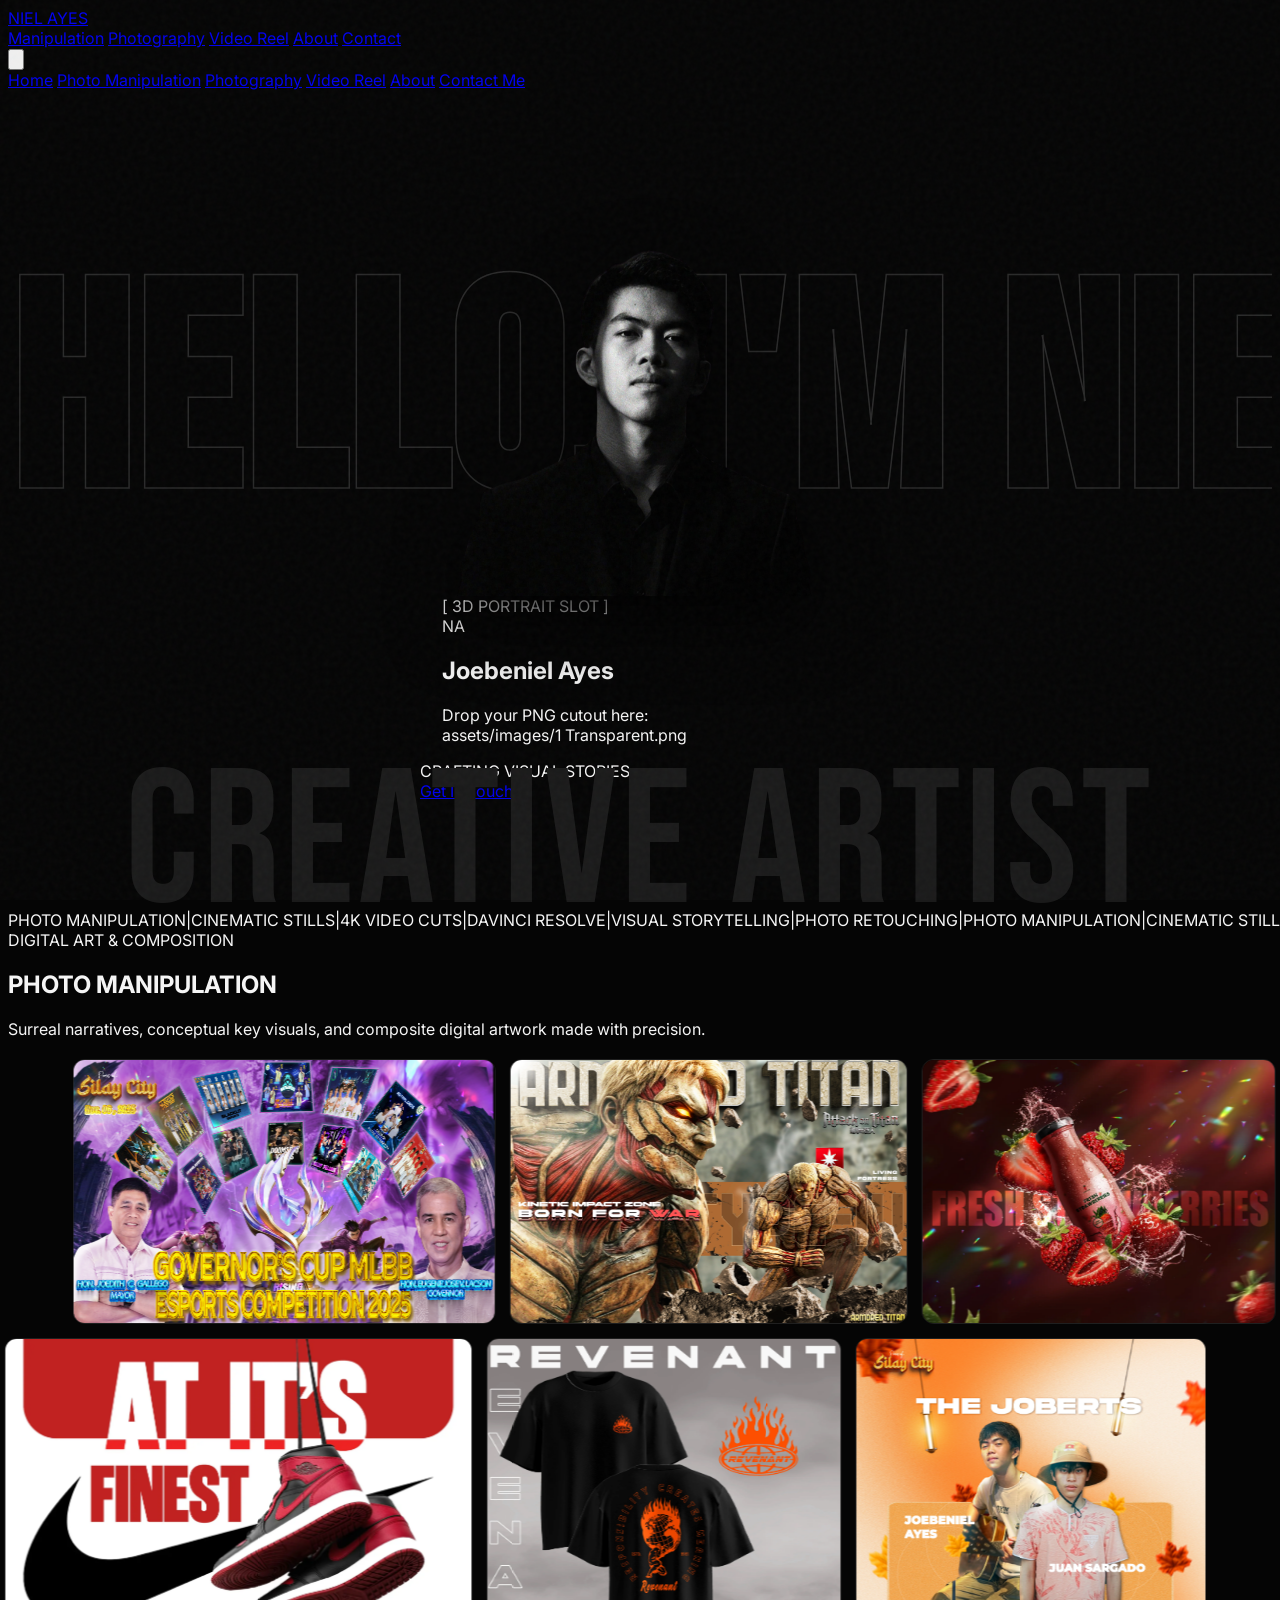
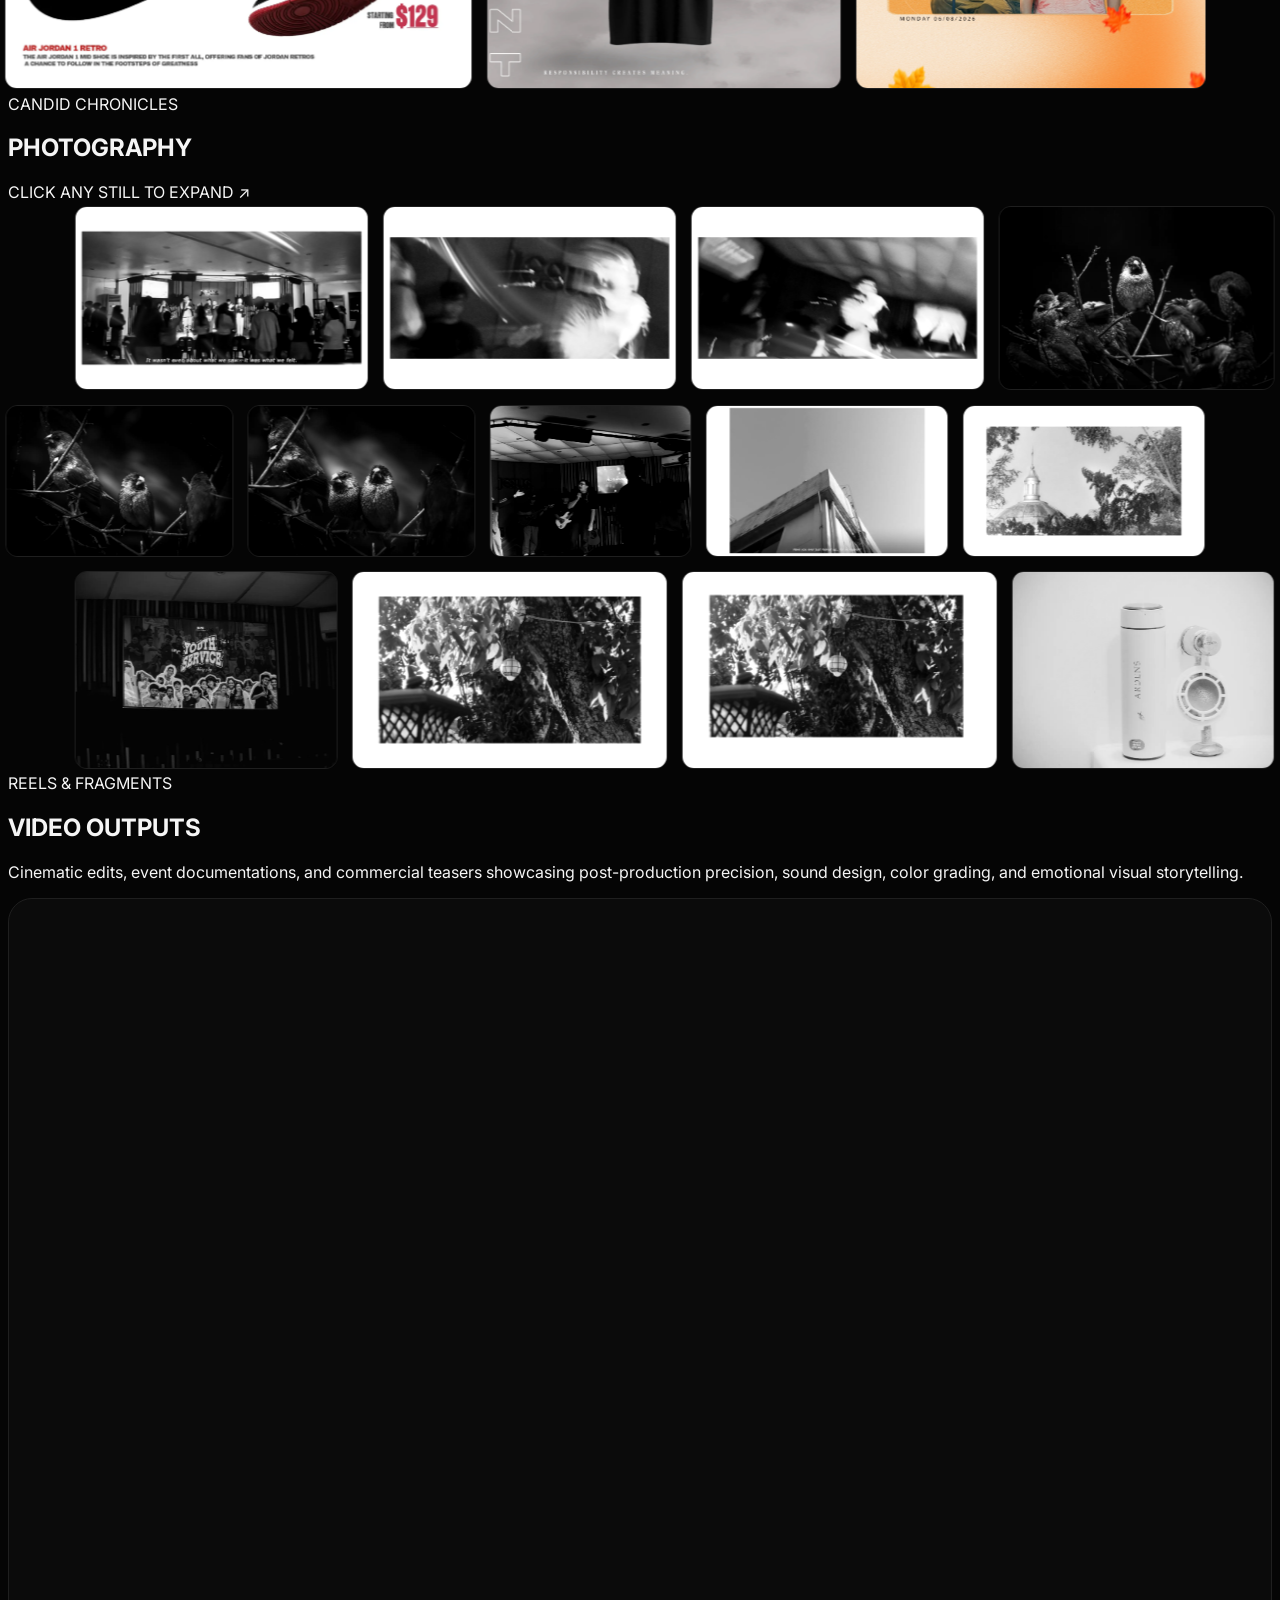
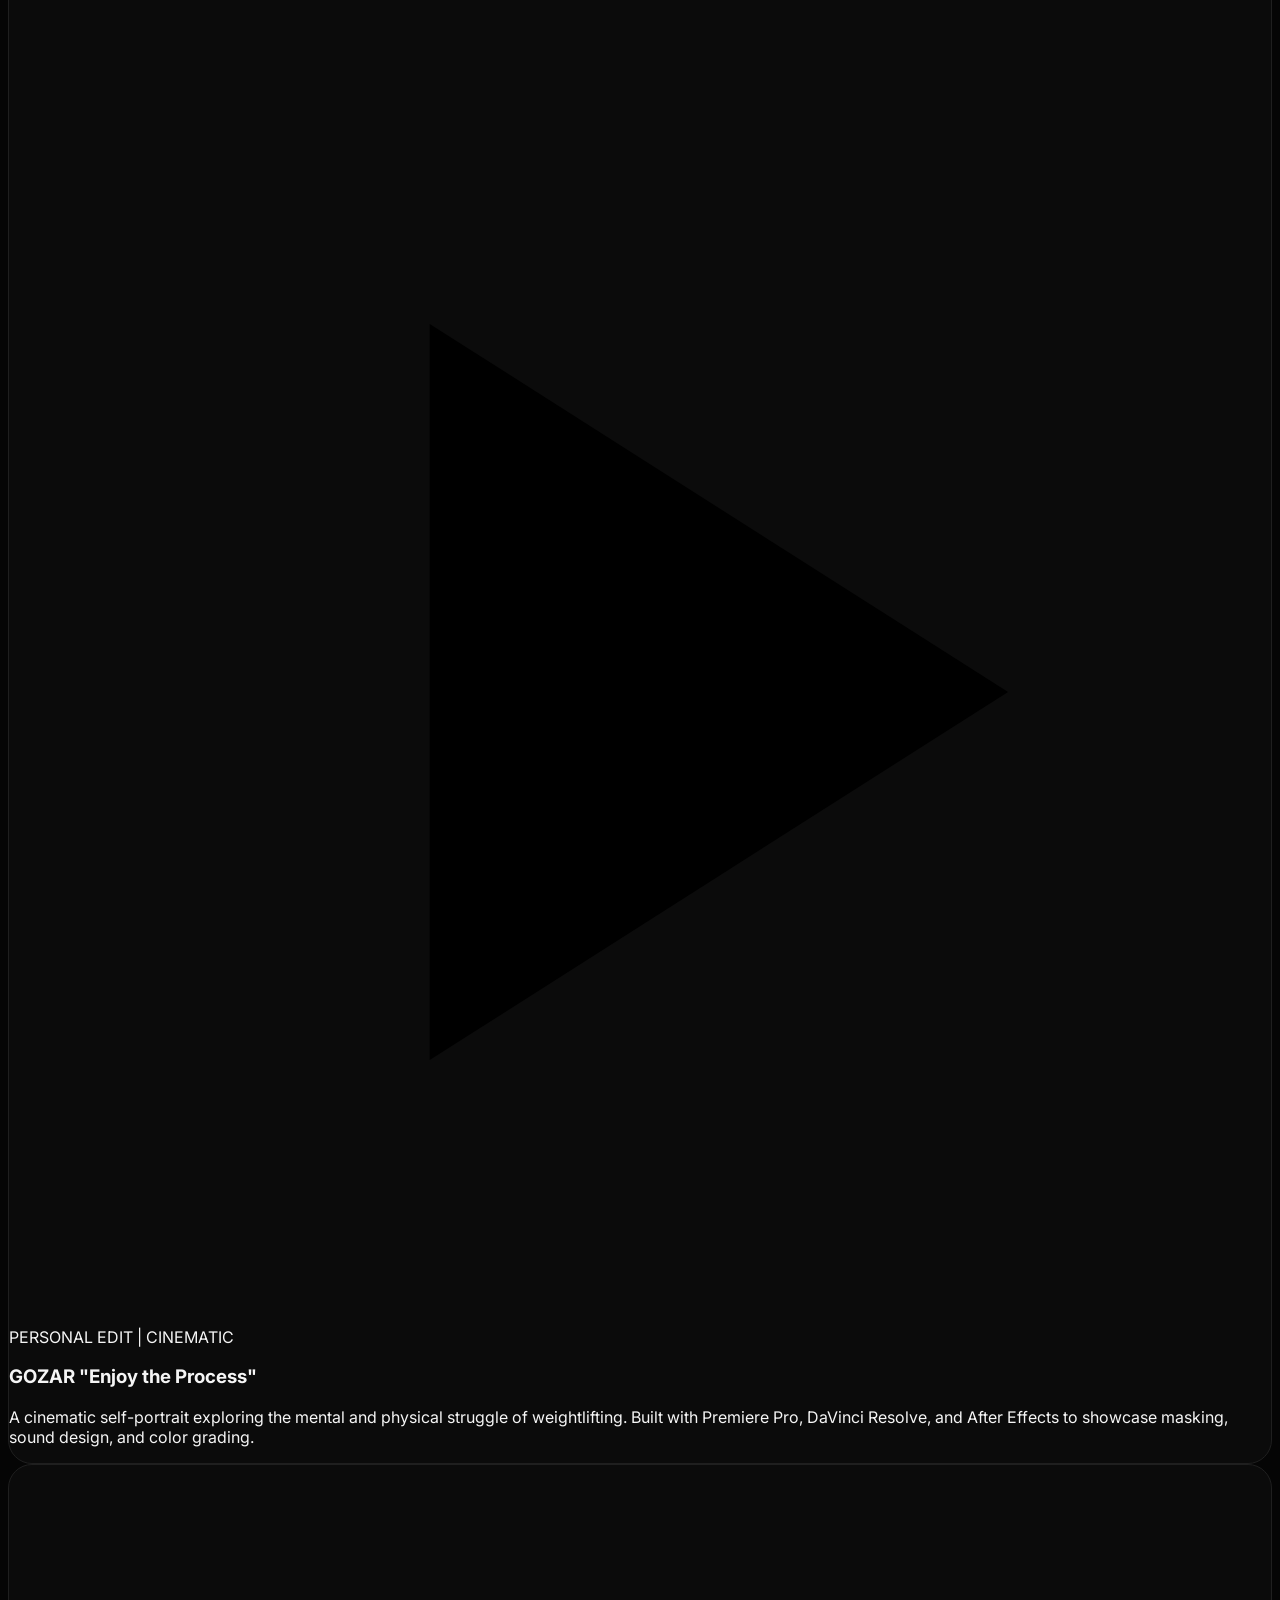
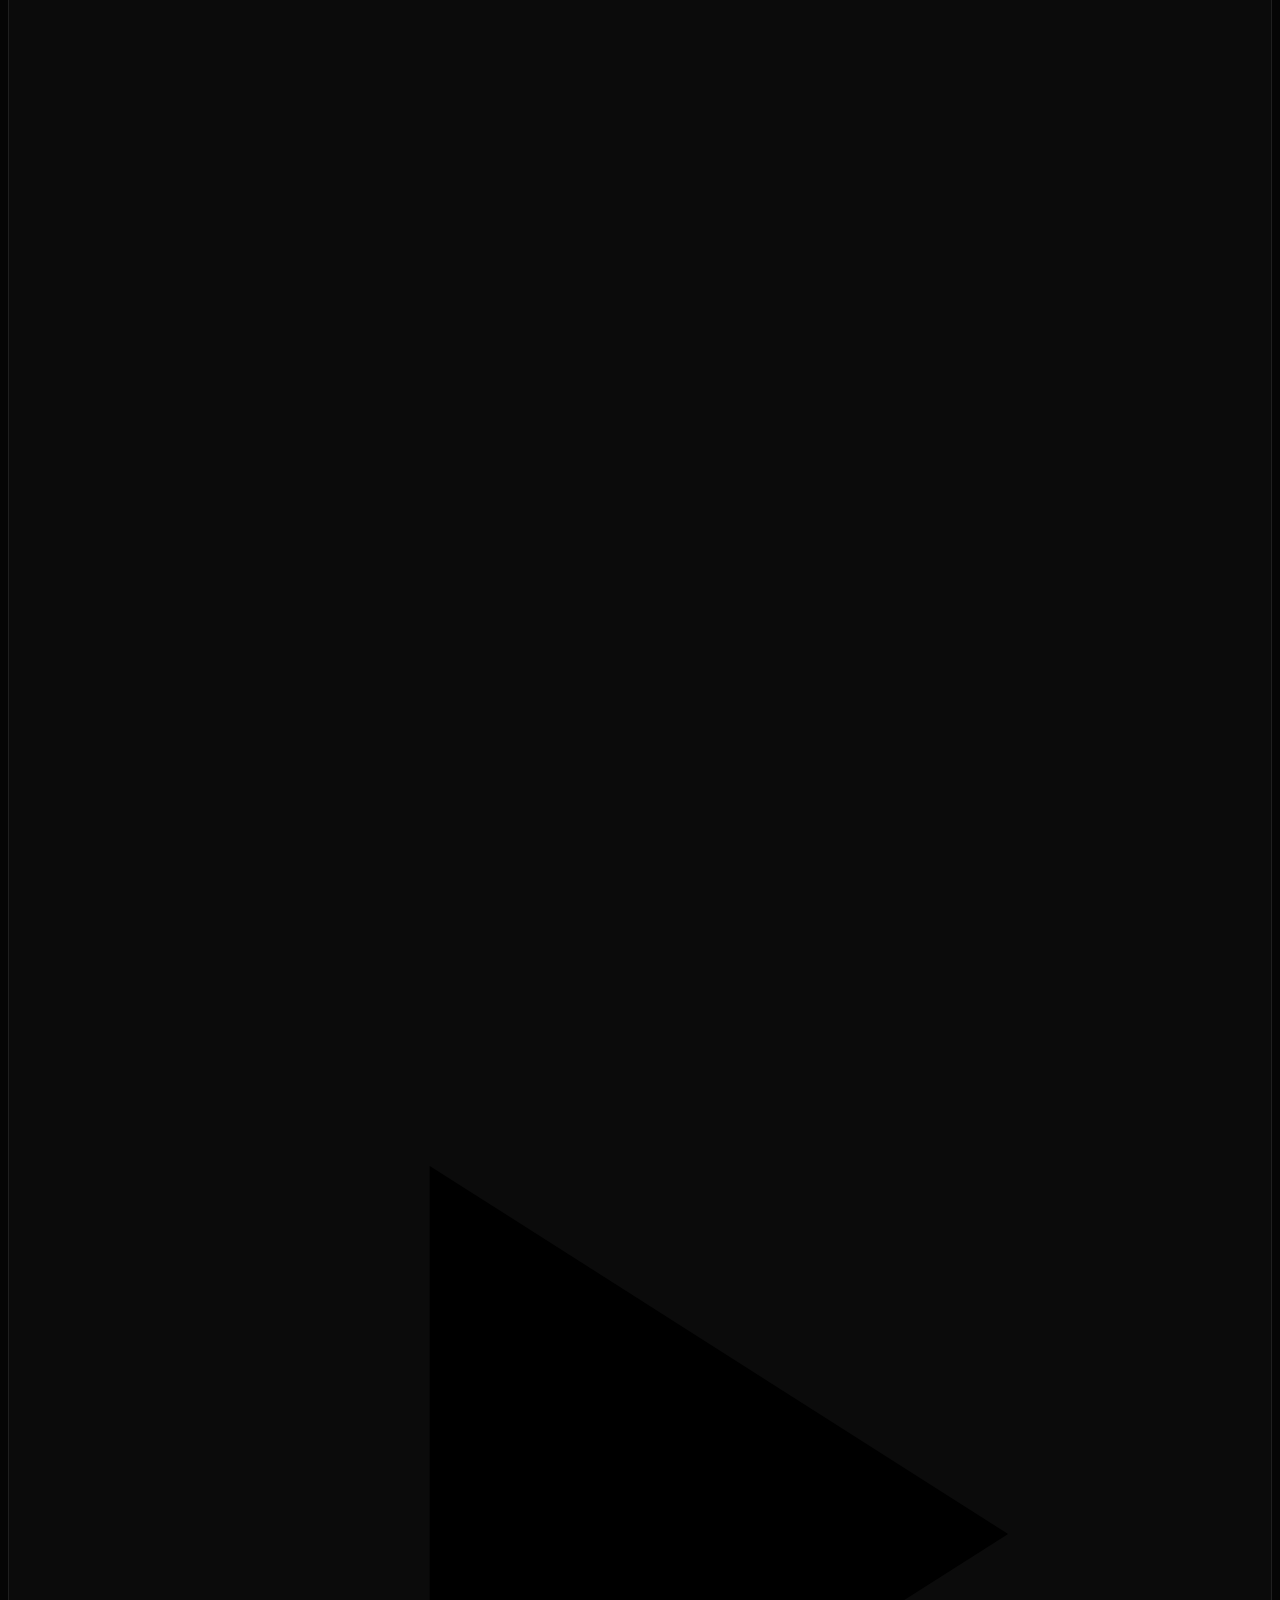
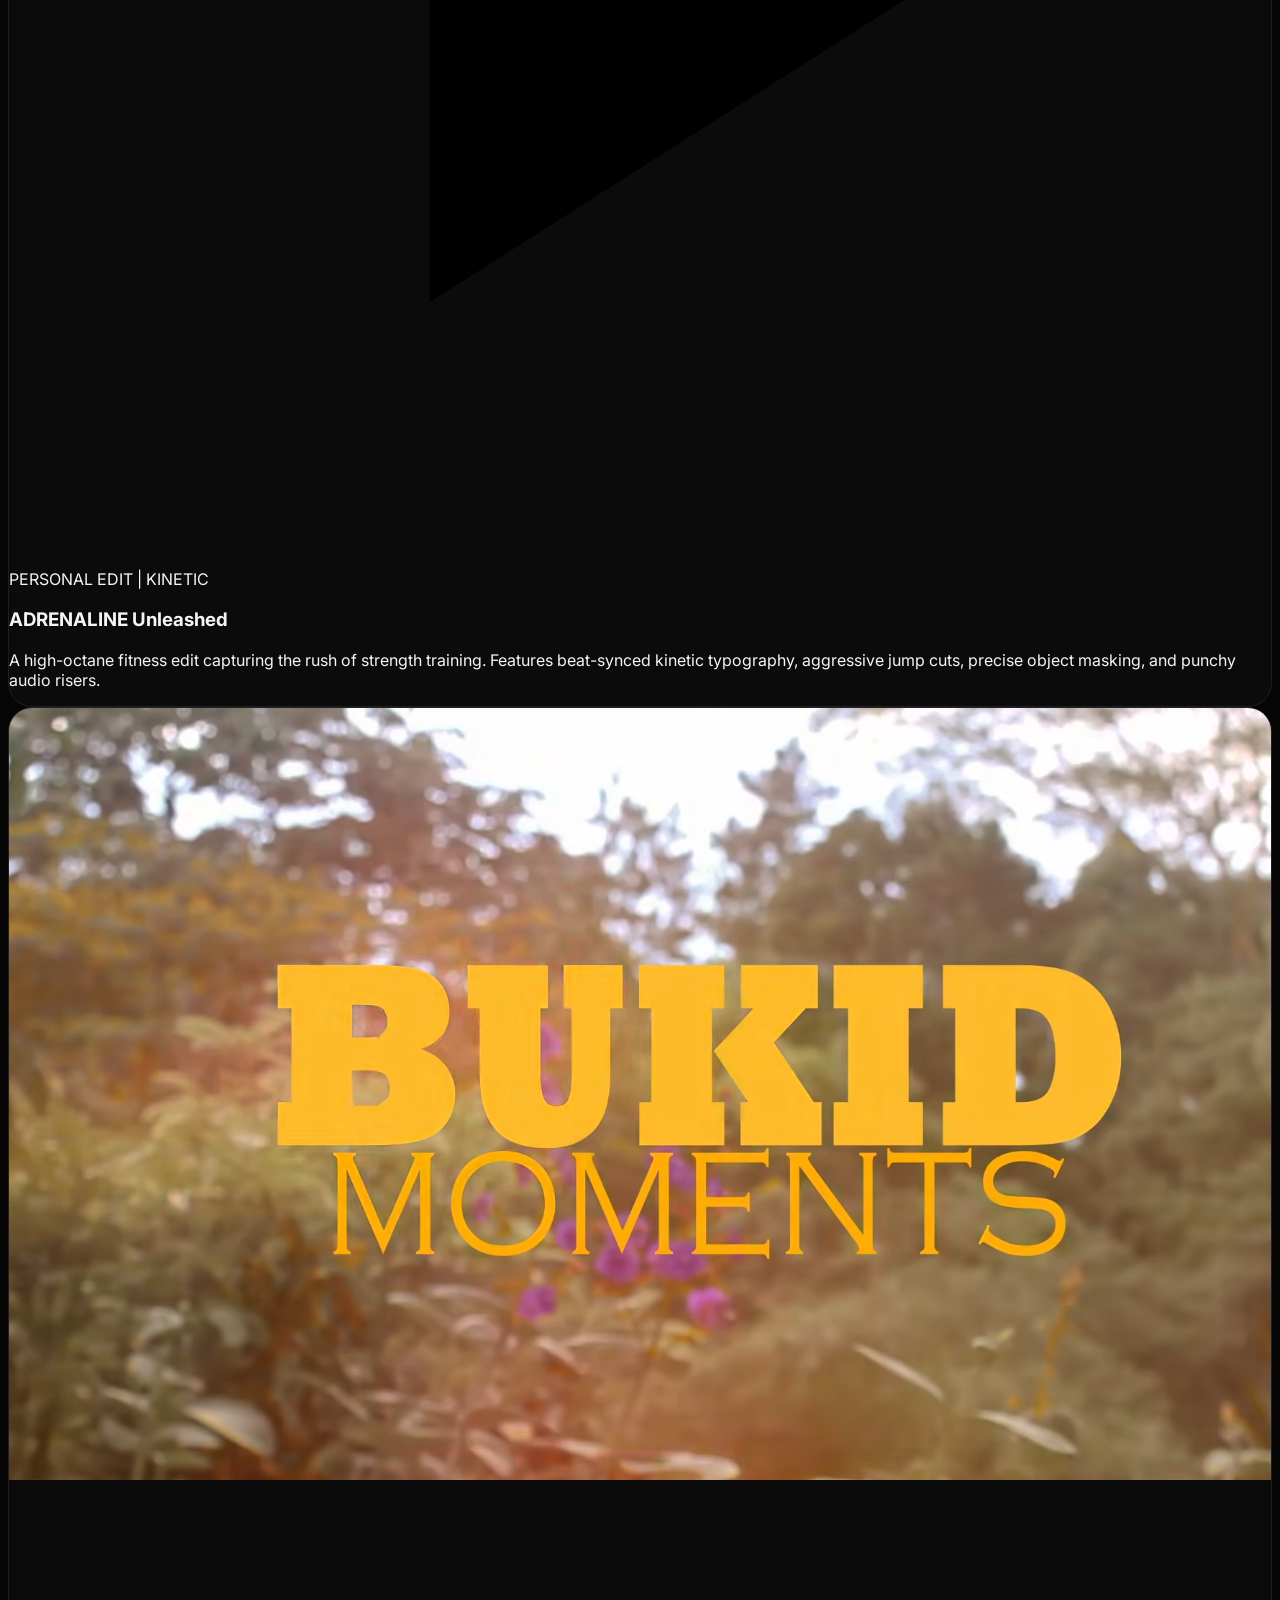
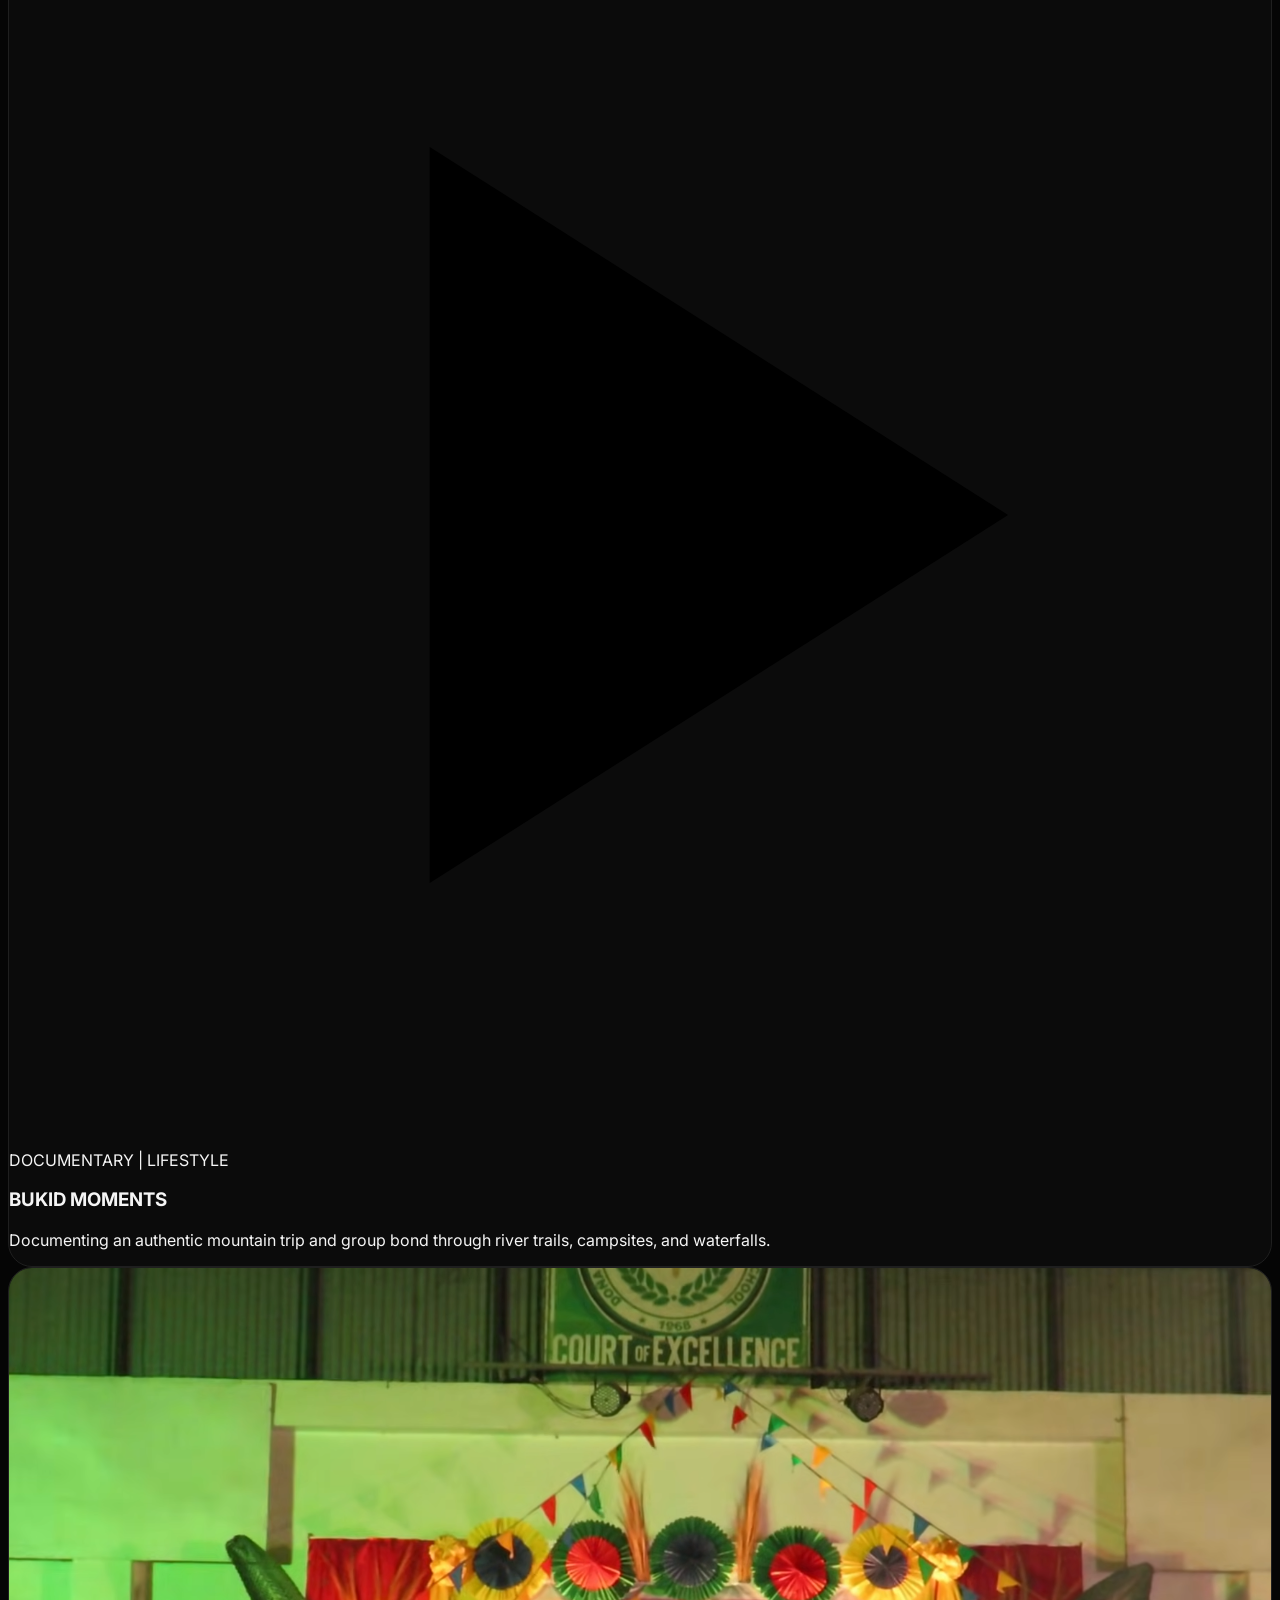
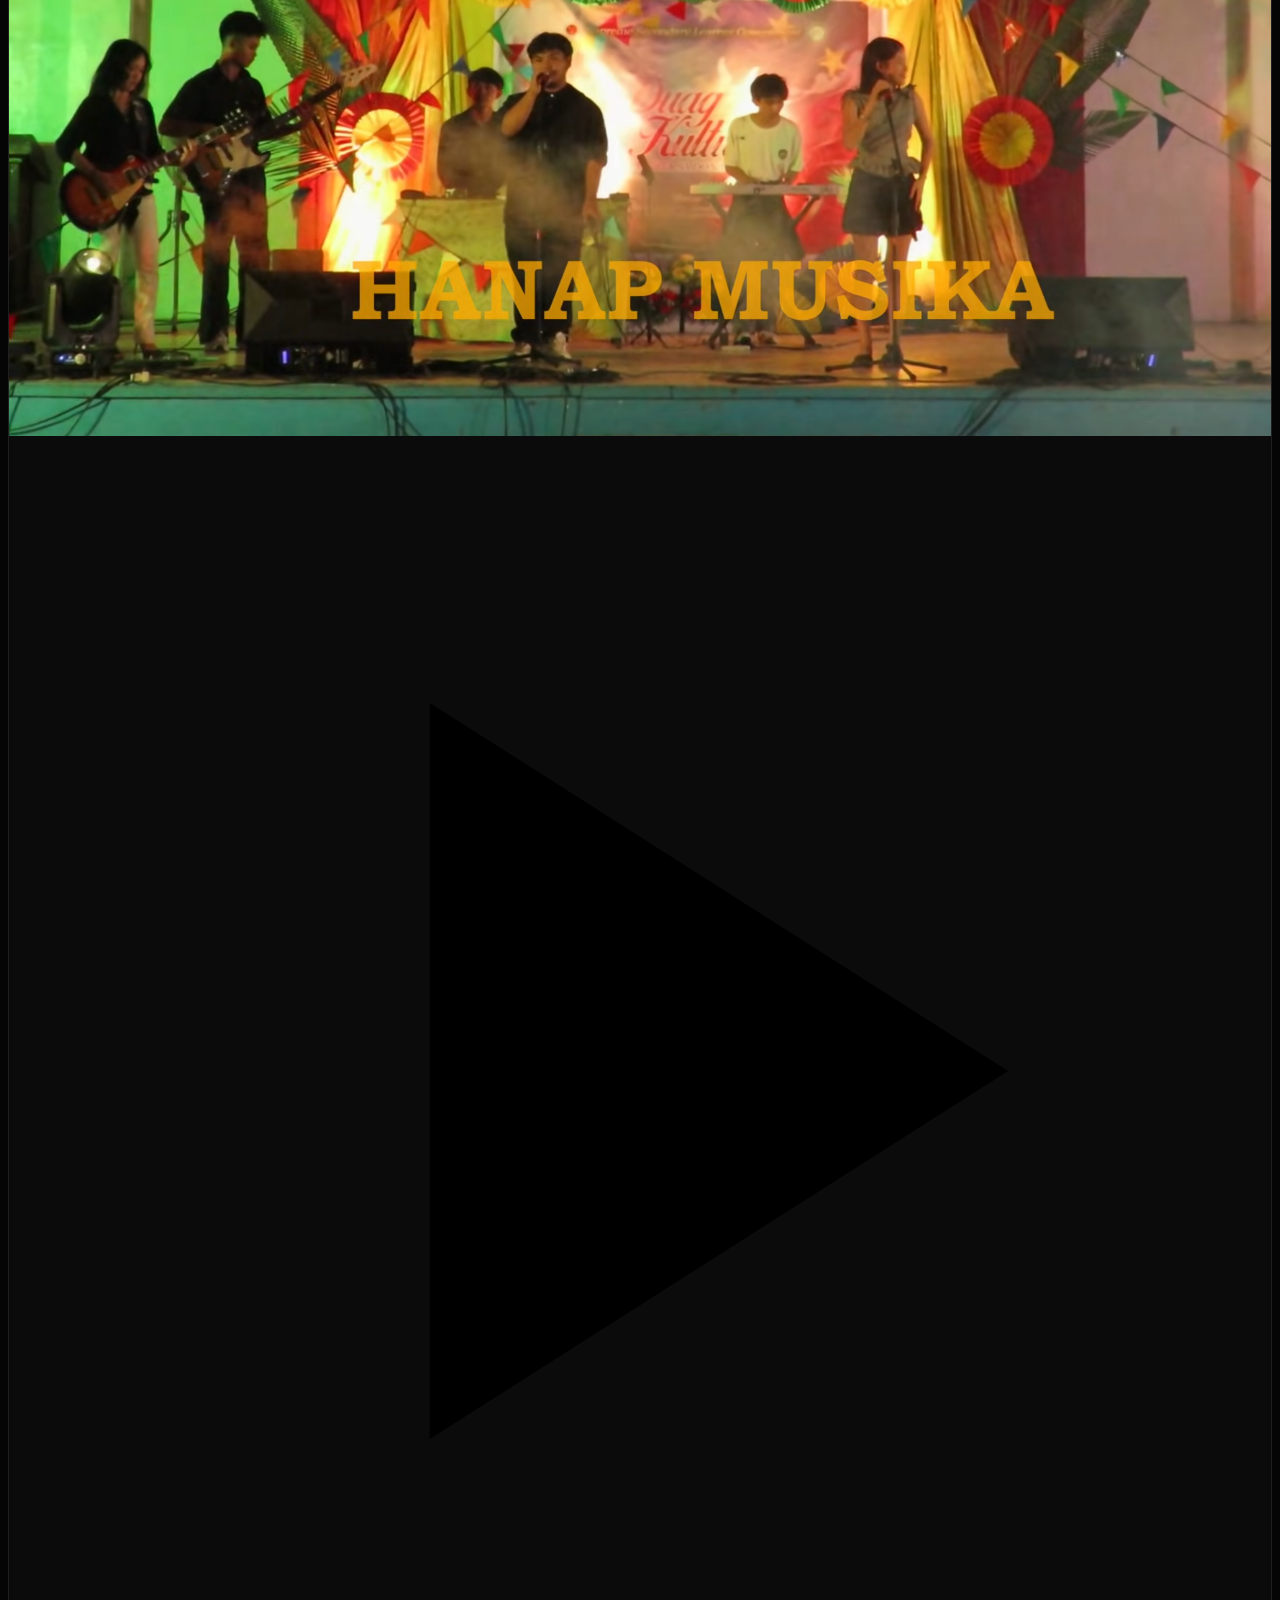
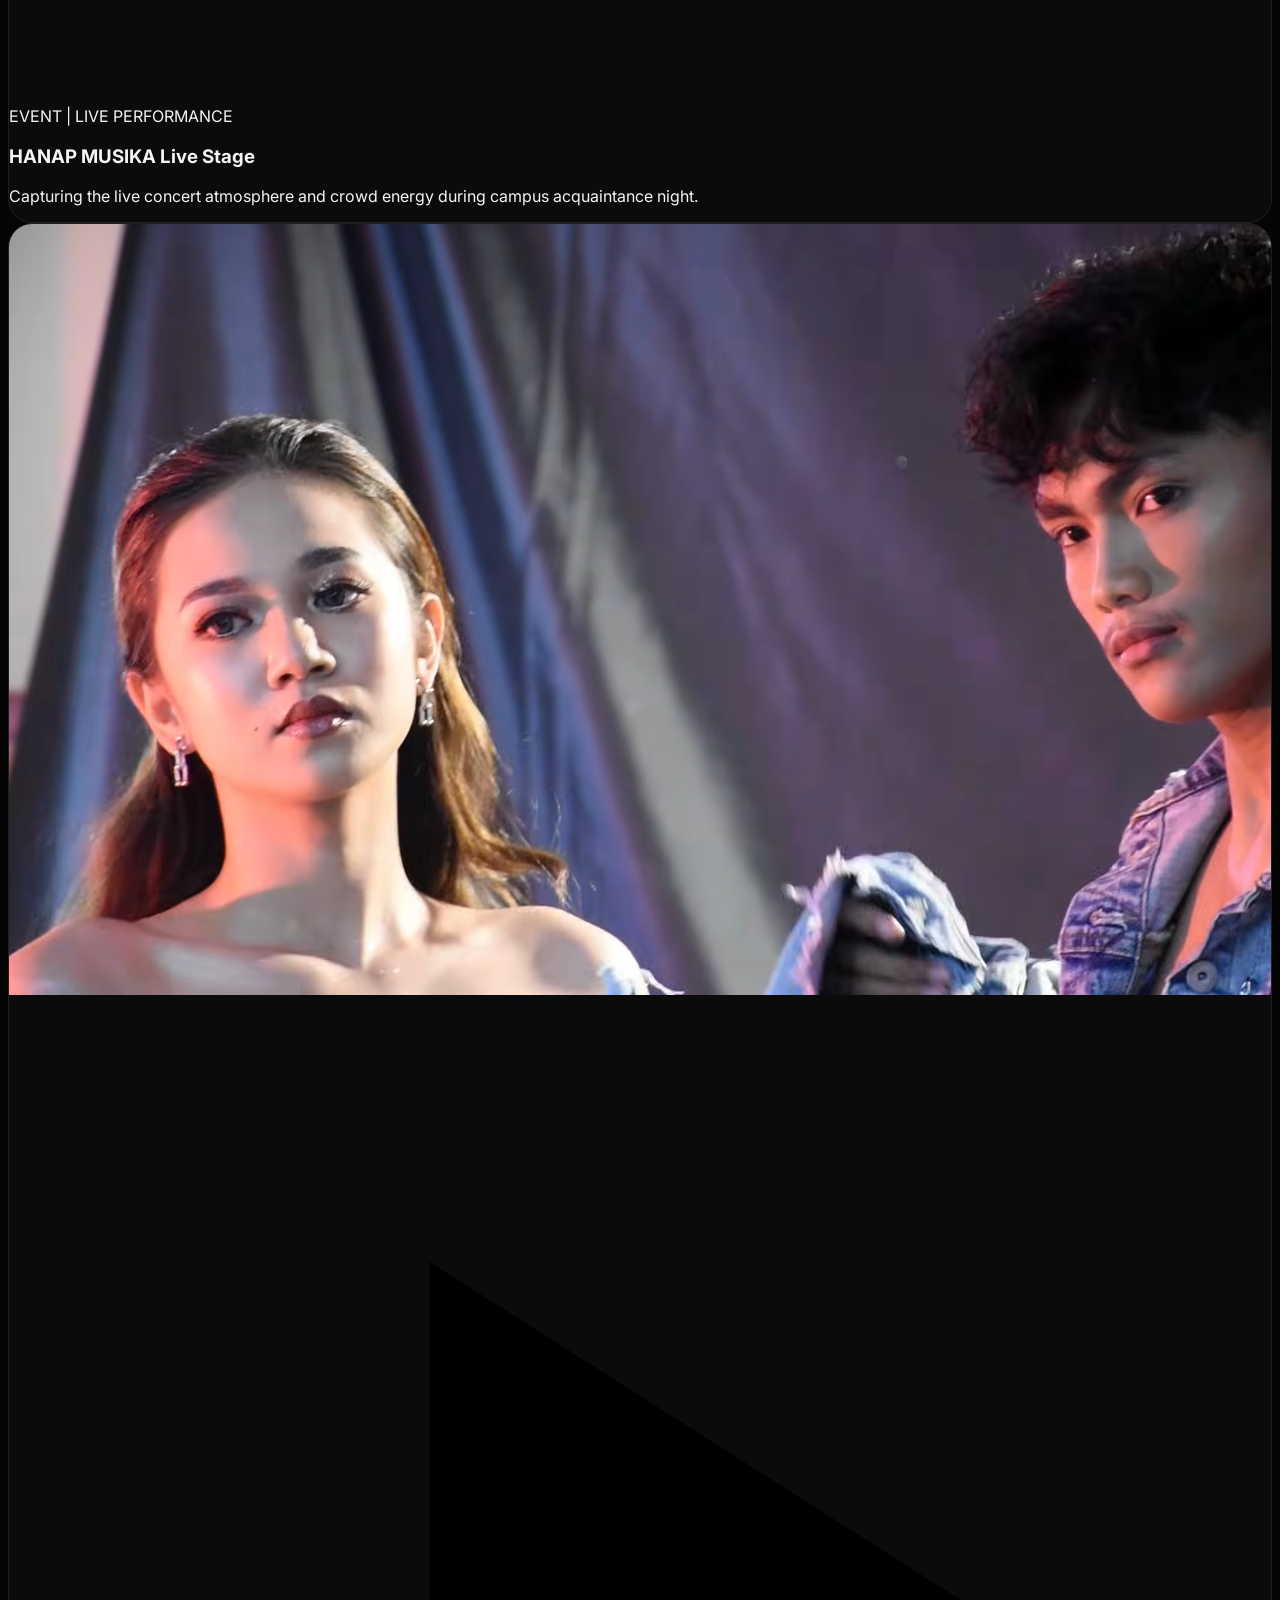
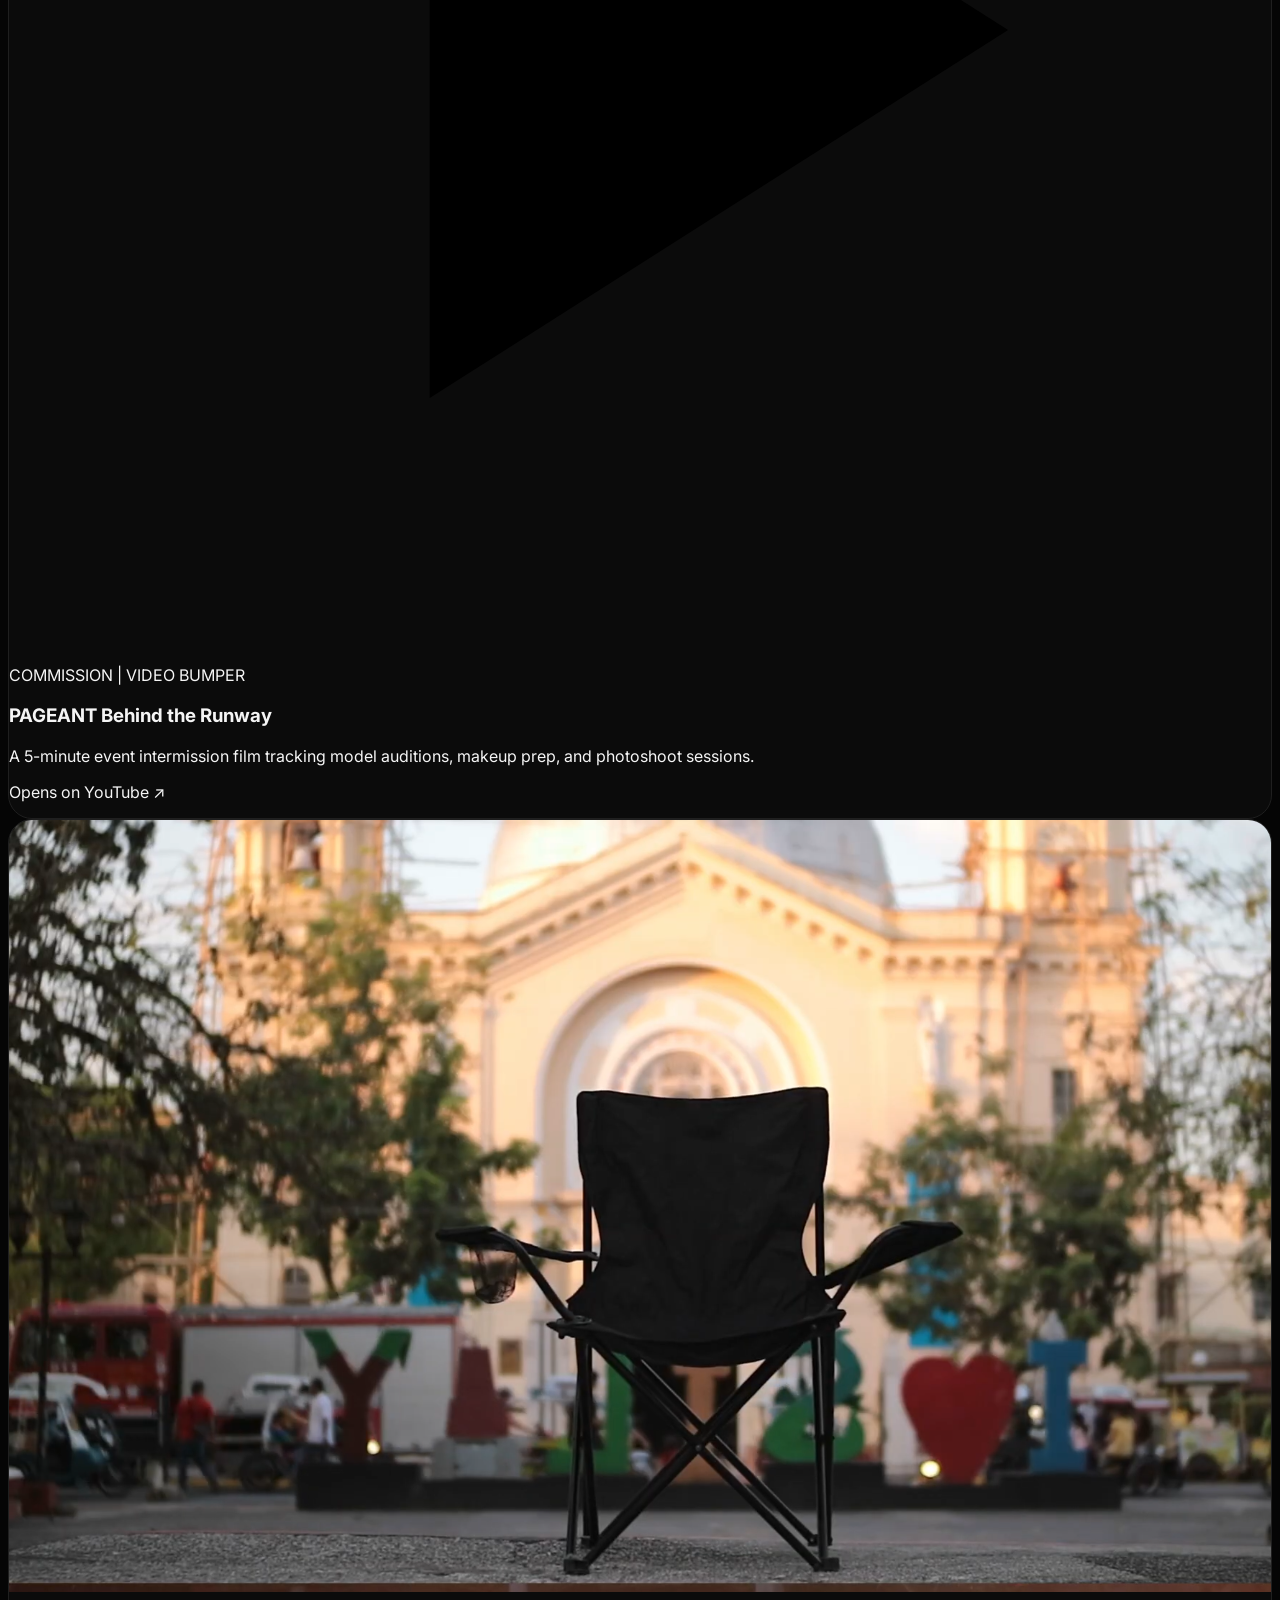
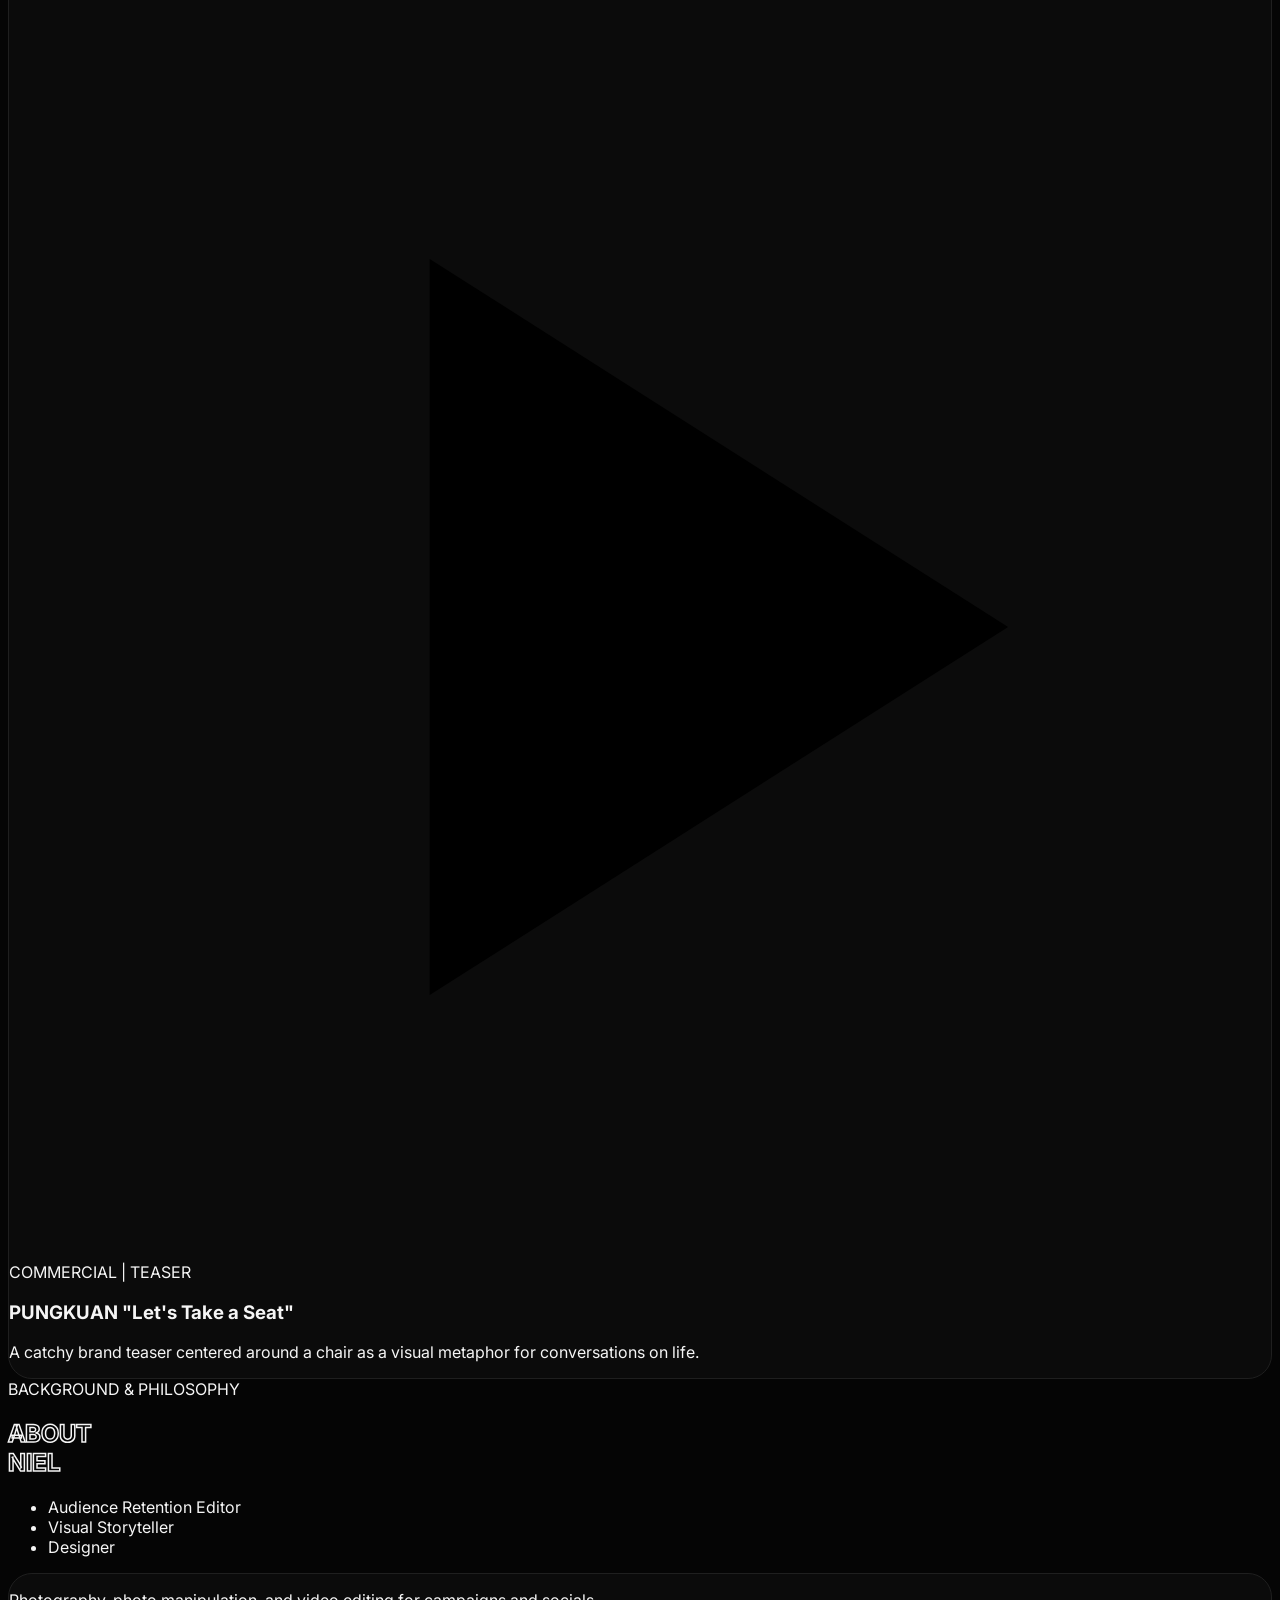
==== commit ca5d89eb: "cursorUp" ====
--- a/index.html
+++ b/index.html
@@ -7,6 +7,15 @@
   <meta name="description" content="Portfolio of Joebeniel 'Niel' Ayes — Visual Storyteller specializing in Photo Manipulation, Fine Art Photography, and Cinematic Video Outputs." />
   <meta name="author" content="Joebeniel Niel Ayes" />
 
+  <!-- Social share preview (Facebook, Messenger, X, etc.) -->
+  <meta property="og:type" content="website" />
+  <meta property="og:title" content="Niel Ayes — Visual Storyteller &amp; Film Editor" />
+  <meta property="og:description" content="Photo manipulation, photography and cinematic video edits by Joebeniel 'Niel' Ayes." />
+  <meta name="twitter:card" content="summary_large_image" />
+  <!-- AFTER DEPLOY, add a share image with your full live URL, e.g.:
+  <meta property="og:image" content="https://YOUR-DOMAIN/assets/images/og-cover.jpg" />
+  -->
+
   <title>Niel Ayes — Visual Storyteller &amp; Film Editor</title>
   <link rel="icon" type="image/png" href="assets/images/1 Transparent.png" />
   <link rel="apple-touch-icon" href="assets/images/1 Transparent.png" />
@@ -17,7 +26,7 @@
   <link href="https://fonts.googleapis.com/css2?family=Bebas+Neue&family=Space+Grotesk:wght@300;400;500;600;700&family=Inter:wght@300;400;500;600&family=IBM+Plex+Mono:wght@300;400;500&display=swap" rel="stylesheet" />
 
   <!-- ==================== TAILWIND CSS (CDN) ==================== -->
-  <script src="https://cdn.tailwindcss.com?plugins=forms,container-queries"></script>
+  <script src="https://cdn.tailwindcss.com"></script>
   <script>
     tailwind.config = {
       darkMode: "class",
@@ -195,6 +204,84 @@
     }
     #contact .contact-btn:hover { background: #1c1c1c; color: #fff; border-color: #D97706; }
     #contact .contact-btn svg { width: 16px; height: 16px; color: #D97706; flex-shrink: 0; }
+
+    /* ==================== CUSTOM CURSOR (dot + trailing ring) ==================== */
+    html.has-custom-cursor:not(.cursor-native),
+    html.has-custom-cursor:not(.cursor-native) * {
+      cursor: none !important;
+    }
+
+    .cursor-dot,
+    .cursor-ring {
+      position: fixed;
+      top: 0;
+      left: 0;
+      pointer-events: none;
+      z-index: 100;
+      opacity: 0;
+      will-change: transform;
+    }
+
+    html.cursor-active .cursor-dot,
+    html.cursor-active .cursor-ring { opacity: 1; }
+
+    /* Normal cursor returns while the video modal is open (the iframe can't track ours) */
+    html.cursor-native .cursor-dot,
+    html.cursor-native .cursor-ring { opacity: 0; }
+
+    .cursor-dot {
+      width: 8px;
+      height: 8px;
+      border-radius: 50%;
+      background: #D97706;
+      transition: opacity 0.2s ease;
+    }
+
+    .cursor-ring {
+      width: 36px;
+      height: 36px;
+      border-radius: 50%;
+      border: 1.5px solid rgba(245, 245, 245, 0.55);
+      display: flex;
+      align-items: center;
+      justify-content: center;
+      transition:
+        opacity 0.25s ease,
+        width 0.3s cubic-bezier(0.16, 1, 0.3, 1),
+        height 0.3s cubic-bezier(0.16, 1, 0.3, 1),
+        background-color 0.25s ease,
+        border-color 0.25s ease,
+        scale 0.2s ease;
+    }
+
+    /* Over links, buttons, cards */
+    .cursor-ring.is-hover {
+      width: 56px;
+      height: 56px;
+      border-color: #D97706;
+      background-color: rgba(217, 119, 6, 0.12);
+    }
+
+    /* Over cards with a label (PLAY / VIEW / OPEN) */
+    .cursor-ring.has-label {
+      width: 88px;
+      height: 88px;
+      border-color: transparent;
+      background-color: rgba(217, 119, 6, 0.92);
+    }
+    .cursor-ring.has-label + .cursor-dot { opacity: 0; }
+
+    .cursor-ring.is-down { scale: 0.85; }
+
+    .cursor-label {
+      font-family: 'IBM Plex Mono', monospace;
+      font-size: 0.65rem;
+      letter-spacing: 0.15em;
+      color: #fff;
+      opacity: 0;
+      transition: opacity 0.2s ease;
+    }
+    .cursor-ring.has-label .cursor-label { opacity: 1; }
   </style>
 </head>
 
@@ -223,8 +310,8 @@
       </nav>
 
       <!-- Mobile Hamburger Button -->
-      <button aria-label="Toggle Navigation" class="md:hidden text-secondaryText hover:text-white p-2" id="mobile-menu-btn">
-        <svg class="w-7 h-7" fill="none" stroke="currentColor" stroke-width="1.5" viewBox="0 0 24 24">
+      <button aria-label="Toggle Navigation" aria-controls="mobile-nav" class="md:hidden text-secondaryText hover:text-white p-2" id="mobile-menu-btn">
+        <svg class="w-7 h-7" fill="none" stroke="currentColor" stroke-width="1.5" viewBox="0 0 24 24" aria-hidden="true">
           <path d="M3.75 9h16.5m-16.5 6h16.5" stroke-linecap="round" stroke-linejoin="round"></path>
         </svg>
       </button>
@@ -253,7 +340,7 @@
 
       <!-- Layer 1: Massive Background Text -->
       <div class="hero-bg-text select-none">
-        <span class="hero-stroke-text block">HELLO, I'M NIEL</span>
+        <h1 class="hero-stroke-text block">HELLO, I'M NIEL</h1>
         <span class="hero-stretch text-neutral-800/80 block text-4xl sm:text-7xl lg:text-9xl -mt-3 sm:-mt-6 tracking-normal">
           CREATIVE ARTIST
         </span>
@@ -268,6 +355,7 @@
           <img
             alt="Portrait cutout of Joebeniel Niel Ayes"
             class="hero-cutout-img grayscale contrast-110 hover:grayscale-0 transition-all duration-700"
+            fetchpriority="high"
             onerror="handleImgError(this)"
             src="assets/images/1 Transparent.png"
           />
@@ -370,15 +458,6 @@
 
     <!-- ========================================================== -->
     <!-- PILLAR 03 // VIDEO OUTPUTS (YouTube Unlisted Player)       -->
-    <!-- All text below is empty on purpose. Type your own titles   -->
-    <!-- and details where you see "TYPE HERE".                     -->
-    <!-- ========================================================== -->
-    <    <!-- ========================================================== -->
-    <!-- PILLAR 03 // VIDEO OUTPUTS (YouTube Unlisted Player)       -->
-    <!-- Replace every "TYPE HERE" with your own text.              -->
-    <!-- ========================================================== -->
-        <!-- ========================================================== -->
-    <!-- PILLAR 03 // VIDEO OUTPUTS (YouTube Unlisted Player)       -->
     <!-- ========================================================== -->
     <section class="py-24 sm:py-32 px-6 sm:px-12 border-t border-bordercol" id="video">
       <div class="max-w-[1300px] mx-auto space-y-12">
@@ -395,16 +474,16 @@
         </div>
 
         <!-- One grid: 2 big (half width each) + 4 small (quarter width each) -->
-        <div class="grid grid-cols-1 sm:grid-cols-2 lg:grid-cols-4 gap-6 items-start">
+        <div class="grid grid-cols-1 sm:grid-cols-2 lg:grid-cols-4 gap-6 items-stretch">
 
           <!-- BIG 1 — GOZAR -->
-          <div class="sm:col-span-2 bento-card cursor-pointer group" data-video-id="7bNRCMcu1m0" onclick="openVideoModal(this)">
+          <div class="sm:col-span-2 bento-card cursor-pointer group focus-visible:outline focus-visible:outline-2 focus-visible:outline-accent" data-video-id="7bNRCMcu1m0" role="button" tabindex="0" onclick="openVideoModal(this)" onkeydown="if(event.key==='Enter'||event.key===' '){event.preventDefault();this.click();}">
             <div class="relative aspect-video bg-card overflow-hidden flex items-center justify-center">
-              <img alt="GOZAR — Enjoy the Process thumbnail" class="w-full h-full object-cover group-hover:scale-105 transition-transform duration-700" onerror="handleImgError(this)" src="assets/videos/T1.png" />
+              <img alt="GOZAR — Enjoy the Process thumbnail" class="w-full h-full object-cover group-hover:scale-105 transition-transform duration-700" loading="lazy" decoding="async" onerror="handleImgError(this)" src="assets/videos/T1.png" />
               <div class="hidden absolute inset-0 bg-surface" data-fallback="true"></div>
               <div class="absolute inset-0 bg-black/40 flex items-center justify-center group-hover:bg-black/20 transition-all">
                 <div class="w-20 h-20 rounded-full border border-white/40 bg-black/80 text-white flex items-center justify-center pl-1 group-hover:border-accent group-hover:text-accent group-hover:scale-110 transition-all">
-                  <svg class="w-8 h-8 fill-current" viewBox="0 0 24 24"><path d="M8 5v14l11-7z"></path></svg>
+                  <svg class="w-8 h-8 fill-current" viewBox="0 0 24 24" aria-hidden="true"><path d="M8 5v14l11-7z"></path></svg>
                 </div>
               </div>
             </div>
@@ -416,13 +495,13 @@
           </div>
 
           <!-- BIG 2 — ADRENALINE -->
-          <div class="sm:col-span-2 bento-card cursor-pointer group" data-video-id="OXSP3YiS0-I" onclick="openVideoModal(this)">
+          <div class="sm:col-span-2 bento-card cursor-pointer group focus-visible:outline focus-visible:outline-2 focus-visible:outline-accent" data-video-id="OXSP3YiS0-I" role="button" tabindex="0" onclick="openVideoModal(this)" onkeydown="if(event.key==='Enter'||event.key===' '){event.preventDefault();this.click();}">
             <div class="relative aspect-video bg-card overflow-hidden flex items-center justify-center">
-              <img alt="ADRENALINE — Unleashed thumbnail" class="w-full h-full object-cover group-hover:scale-105 transition-transform duration-700" onerror="handleImgError(this)" src="assets/videos/t2.png" />
+              <img alt="ADRENALINE — Unleashed thumbnail" class="w-full h-full object-cover group-hover:scale-105 transition-transform duration-700" loading="lazy" decoding="async" onerror="handleImgError(this)" src="assets/videos/t2.png" />
               <div class="hidden absolute inset-0 bg-surface" data-fallback="true"></div>
               <div class="absolute inset-0 bg-black/40 flex items-center justify-center group-hover:bg-black/20 transition-all">
                 <div class="w-20 h-20 rounded-full border border-white/40 bg-black/80 text-white flex items-center justify-center pl-1 group-hover:border-accent group-hover:text-accent group-hover:scale-110 transition-all">
-                  <svg class="w-8 h-8 fill-current" viewBox="0 0 24 24"><path d="M8 5v14l11-7z"></path></svg>
+                  <svg class="w-8 h-8 fill-current" viewBox="0 0 24 24" aria-hidden="true"><path d="M8 5v14l11-7z"></path></svg>
                 </div>
               </div>
             </div>
@@ -434,74 +513,74 @@
           </div>
 
           <!-- SMALL 1 — BUKID MOMENTS -->
-          <div class="bento-card cursor-pointer group" data-video-id="2pXATpdPe-Q" onclick="openVideoModal(this)">
+          <div class="bento-card cursor-pointer group focus-visible:outline focus-visible:outline-2 focus-visible:outline-accent" data-video-id="2pXATpdPe-Q" role="button" tabindex="0" onclick="openVideoModal(this)" onkeydown="if(event.key==='Enter'||event.key===' '){event.preventDefault();this.click();}">
             <div class="relative aspect-video bg-card overflow-hidden flex items-center justify-center">
-              <img alt="BUKID MOMENTS thumbnail" class="w-full h-full object-cover group-hover:scale-105 transition-transform duration-500" onerror="handleImgError(this)" src="assets/videos/bukid.png" />
+              <img alt="BUKID MOMENTS thumbnail" class="w-full h-full object-cover group-hover:scale-105 transition-transform duration-500" loading="lazy" decoding="async" onerror="handleImgError(this)" src="assets/videos/bukid.png" />
               <div class="hidden absolute inset-0 bg-surface" data-fallback="true"></div>
               <div class="absolute inset-0 bg-black/40 flex items-center justify-center group-hover:bg-black/20 transition-all">
                 <div class="w-12 h-12 rounded-full border border-white/30 bg-black/70 text-white flex items-center justify-center pl-0.5 group-hover:border-accent group-hover:text-accent transition-all">
-                  <svg class="w-5 h-5 fill-current" viewBox="0 0 24 24"><path d="M8 5v14l11-7z"></path></svg>
+                  <svg class="w-5 h-5 fill-current" viewBox="0 0 24 24" aria-hidden="true"><path d="M8 5v14l11-7z"></path></svg>
                 </div>
               </div>
             </div>
             <div class="p-5 border-t border-bordercol bg-surface/50 min-h-[80px]">
               <span class="font-mono text-[10px] text-accent uppercase tracking-widest block mb-1">DOCUMENTARY | LIFESTYLE</span>
-              <h4 class="font-heading text-lg text-primaryText font-medium group-hover:text-accent transition-colors">BUKID MOMENTS</h4>
+              <h3 class="font-heading text-lg text-primaryText font-medium group-hover:text-accent transition-colors">BUKID MOMENTS</h3>
               <p class="font-mono text-xs text-secondaryText mt-1 font-light leading-relaxed">Documenting an authentic mountain trip and group bond through river trails, campsites, and waterfalls.</p>
             </div>
           </div>
 
           <!-- SMALL 2 — HANAP MUSIKA -->
-          <div class="bento-card cursor-pointer group" data-video-id="el80wR4Dd6c" onclick="openVideoModal(this)">
+          <div class="bento-card cursor-pointer group focus-visible:outline focus-visible:outline-2 focus-visible:outline-accent" data-video-id="el80wR4Dd6c" role="button" tabindex="0" onclick="openVideoModal(this)" onkeydown="if(event.key==='Enter'||event.key===' '){event.preventDefault();this.click();}">
             <div class="relative aspect-video bg-card overflow-hidden flex items-center justify-center">
-              <img alt="HANAP MUSIKA — Live Stage thumbnail" class="w-full h-full object-cover group-hover:scale-105 transition-transform duration-500" onerror="handleImgError(this)" src="assets/videos/t3.png" />
+              <img alt="HANAP MUSIKA — Live Stage thumbnail" class="w-full h-full object-cover group-hover:scale-105 transition-transform duration-500" loading="lazy" decoding="async" onerror="handleImgError(this)" src="assets/videos/t3.png" />
               <div class="hidden absolute inset-0 bg-surface" data-fallback="true"></div>
               <div class="absolute inset-0 bg-black/40 flex items-center justify-center group-hover:bg-black/20 transition-all">
                 <div class="w-12 h-12 rounded-full border border-white/30 bg-black/70 text-white flex items-center justify-center pl-0.5 group-hover:border-accent group-hover:text-accent transition-all">
-                  <svg class="w-5 h-5 fill-current" viewBox="0 0 24 24"><path d="M8 5v14l11-7z"></path></svg>
+                  <svg class="w-5 h-5 fill-current" viewBox="0 0 24 24" aria-hidden="true"><path d="M8 5v14l11-7z"></path></svg>
                 </div>
               </div>
             </div>
             <div class="p-5 border-t border-bordercol bg-surface/50 min-h-[80px]">
               <span class="font-mono text-[10px] text-accent uppercase tracking-widest block mb-1">EVENT | LIVE PERFORMANCE</span>
-              <h4 class="font-heading text-lg text-primaryText font-medium group-hover:text-accent transition-colors">HANAP MUSIKA Live Stage</h4>
+              <h3 class="font-heading text-lg text-primaryText font-medium group-hover:text-accent transition-colors">HANAP MUSIKA Live Stage</h3>
               <p class="font-mono text-xs text-secondaryText mt-1 font-light leading-relaxed">Capturing the live concert atmosphere and crowd energy during campus acquaintance night.</p>
             </div>
           </div>
 
           <!-- SMALL 3 — PAGEANT (opens on YouTube: embedding blocked by copyright claim) -->
-          <div class="bento-card cursor-pointer group" onclick="window.open('https://youtu.be/J3txaxGWAuU', '_blank', 'noopener')">
+          <div class="bento-card cursor-pointer group focus-visible:outline focus-visible:outline-2 focus-visible:outline-accent" data-cursor="OPEN" role="button" tabindex="0" onclick="window.open('https://youtu.be/J3txaxGWAuU', '_blank', 'noopener')" onkeydown="if(event.key==='Enter'||event.key===' '){event.preventDefault();this.click();}">
             <div class="relative aspect-video bg-card overflow-hidden flex items-center justify-center">
-              <img alt="PAGEANT — Behind the Runway thumbnail" class="w-full h-full object-cover group-hover:scale-105 transition-transform duration-500" onerror="handleImgError(this)" src="assets/videos/pageant.png" />
+              <img alt="PAGEANT — Behind the Runway thumbnail" class="w-full h-full object-cover group-hover:scale-105 transition-transform duration-500" loading="lazy" decoding="async" onerror="handleImgError(this)" src="assets/videos/pageant.png" />
               <div class="hidden absolute inset-0 bg-surface" data-fallback="true"></div>
               <div class="absolute inset-0 bg-black/40 flex items-center justify-center group-hover:bg-black/20 transition-all">
                 <div class="w-12 h-12 rounded-full border border-white/30 bg-black/70 text-white flex items-center justify-center pl-0.5 group-hover:border-accent group-hover:text-accent transition-all">
-                  <svg class="w-5 h-5 fill-current" viewBox="0 0 24 24"><path d="M8 5v14l11-7z"></path></svg>
+                  <svg class="w-5 h-5 fill-current" viewBox="0 0 24 24" aria-hidden="true"><path d="M8 5v14l11-7z"></path></svg>
                 </div>
               </div>
             </div>
             <div class="p-5 border-t border-bordercol bg-surface/50 min-h-[80px]">
               <span class="font-mono text-[10px] text-accent uppercase tracking-widest block mb-1">COMMISSION | VIDEO BUMPER</span>
-              <h4 class="font-heading text-lg text-primaryText font-medium group-hover:text-accent transition-colors">PAGEANT Behind the Runway</h4>
+              <h3 class="font-heading text-lg text-primaryText font-medium group-hover:text-accent transition-colors">PAGEANT Behind the Runway</h3>
               <p class="font-mono text-xs text-secondaryText mt-1 font-light leading-relaxed">A 5-minute event intermission film tracking model auditions, makeup prep, and photoshoot sessions.</p>
               <p class="font-mono text-[10px] text-accent uppercase tracking-widest mt-2">Opens on YouTube ↗</p>
             </div>
           </div>
 
           <!-- SMALL 4 — PUNGKUAN -->
-          <div class="bento-card cursor-pointer group" data-video-id="zq7Xho1Rgks" onclick="openVideoModal(this)">
+          <div class="bento-card cursor-pointer group focus-visible:outline focus-visible:outline-2 focus-visible:outline-accent" data-video-id="zq7Xho1Rgks" role="button" tabindex="0" onclick="openVideoModal(this)" onkeydown="if(event.key==='Enter'||event.key===' '){event.preventDefault();this.click();}">
             <div class="relative aspect-video bg-card overflow-hidden flex items-center justify-center">
-              <img alt="PUNGKUAN — Let's Take a Seat thumbnail" class="w-full h-full object-cover group-hover:scale-105 transition-transform duration-500" onerror="handleImgError(this)" src="assets/videos/chair.png" />
+              <img alt="PUNGKUAN — Let's Take a Seat thumbnail" class="w-full h-full object-cover group-hover:scale-105 transition-transform duration-500" loading="lazy" decoding="async" onerror="handleImgError(this)" src="assets/videos/chair.png" />
               <div class="hidden absolute inset-0 bg-surface" data-fallback="true"></div>
               <div class="absolute inset-0 bg-black/40 flex items-center justify-center group-hover:bg-black/20 transition-all">
                 <div class="w-12 h-12 rounded-full border border-white/30 bg-black/70 text-white flex items-center justify-center pl-0.5 group-hover:border-accent group-hover:text-accent transition-all">
-                  <svg class="w-5 h-5 fill-current" viewBox="0 0 24 24"><path d="M8 5v14l11-7z"></path></svg>
+                  <svg class="w-5 h-5 fill-current" viewBox="0 0 24 24" aria-hidden="true"><path d="M8 5v14l11-7z"></path></svg>
                 </div>
               </div>
             </div>
             <div class="p-5 border-t border-bordercol bg-surface/50 min-h-[80px]">
               <span class="font-mono text-[10px] text-accent uppercase tracking-widest block mb-1">COMMERCIAL | TEASER</span>
-              <h4 class="font-heading text-lg text-primaryText font-medium group-hover:text-accent transition-colors">PUNGKUAN "Let's Take a Seat"</h4>
+              <h3 class="font-heading text-lg text-primaryText font-medium group-hover:text-accent transition-colors">PUNGKUAN "Let's Take a Seat"</h3>
               <p class="font-mono text-xs text-secondaryText mt-1 font-light leading-relaxed">A catchy brand teaser centered around a chair as a visual metaphor for conversations on life.</p>
             </div>
           </div>
@@ -533,16 +612,16 @@
 
         <!-- Right: Focused Bio Card -->
         <div class="lg:col-span-7 bento-card p-8 sm:p-12 space-y-6">
-          <p class="font-heading text-2xl sm:text-3xl text-primaryText font-light leading-relaxed">
-            PHOTOGRAPHY, PHOTO MANIPULATION, AND VIDEO EDITING FOR CAMPAIGNS AND SOCIALS.
+          <p class="font-heading text-2xl sm:text-3xl text-primaryText font-light leading-relaxed uppercase">
+            Photography, photo manipulation, and video editing for campaigns and socials.
           </p>
-          <p class="text-base sm:text-lg text-secondaryText font-light leading-relaxed">
-            I DELIVER POLISHED VISUALS WITH STRONG STORY, CLEAN RETOUCHING, AND CONSISTENT COLOR GRADING SO YOUR BRAND OR PROJECT LOOKS UNIFIED AND PROFESSIONAL.
+          <p class="text-base sm:text-lg text-secondaryText font-light leading-relaxed uppercase">
+            I deliver polished visuals with strong story, clean retouching, and consistent color grading so your brand or project looks unified and professional.
           </p>
           <div class="pt-4 border-t border-bordercol flex flex-wrap gap-8 font-mono text-sm text-secondaryText">
-            <div><span class="text-neutral-600 uppercase block text-xs">Location</span><span class="text-primaryText">Philippines</span></div>
-            <div><span class="text-neutral-600 uppercase block text-xs">Tools</span><span class="text-accent">DaVinci Resolve • Premiere • Photoshop</span></div>
-            <div><span class="text-neutral-600 uppercase block text-xs">Status</span><span class="text-primaryText">Open for Commissions</span></div>
+            <div><span class="text-neutral-400 uppercase block text-xs">Location</span><span class="text-primaryText">Philippines</span></div>
+            <div><span class="text-neutral-400 uppercase block text-xs">Tools</span><span class="text-accent">DaVinci Resolve • Premiere • Photoshop</span></div>
+            <div><span class="text-neutral-400 uppercase block text-xs">Status</span><span class="text-primaryText">Open for Commissions</span></div>
           </div>
         </div>
 
@@ -618,8 +697,8 @@
     <div class="max-w-[1300px] mx-auto flex flex-col sm:flex-row items-center justify-between gap-4">
       <div class="flex items-center gap-2">
         <span class="font-display text-2xl text-primaryText">NIEL AYES</span>
-        <span class="text-neutral-600">/</span>
-        <span class="text-neutral-500">© 2026 Visual Storyteller</span>
+        <span class="text-neutral-600" aria-hidden="true">/</span>
+        <span class="text-neutral-400">© 2026 Visual Storyteller</span>
       </div>
       <a class="text-secondaryText hover:text-accent transition-colors uppercase tracking-widest text-xs" href="#hero">
         Back to top ↑
@@ -630,7 +709,7 @@
   <!-- ============================================================ -->
   <!-- YOUTUBE VIDEO MODAL PLAYER (no text, just the video)         -->
   <!-- ============================================================ -->
-  <div class="fixed inset-0 z-50 modal-overlay hidden flex items-center justify-center p-4 sm:p-8" id="video-modal">
+  <div class="fixed inset-0 z-50 modal-overlay hidden flex items-center justify-center p-4 sm:p-8" id="video-modal" role="dialog" aria-modal="true" aria-label="Video player">
     <div class="relative max-w-4xl w-full bg-surface border border-bordercol rounded-2xl overflow-hidden shadow-2xl flex flex-col">
       <div class="p-4 flex items-center justify-end border-b border-bordercol bg-card">
         <button aria-label="Close Video" class="text-secondaryText hover:text-white font-mono text-sm uppercase" onclick="closeVideoModal()">
@@ -638,7 +717,7 @@
         </button>
       </div>
       <div class="relative aspect-video w-full bg-black">
-        <iframe allow="accelerometer; autoplay; clipboard-write; encrypted-media; gyroscope; picture-in-picture" allowfullscreen class="w-full h-full border-0" id="video-iframe" src=""></iframe>
+        <iframe title="Video player" allow="accelerometer; autoplay; clipboard-write; encrypted-media; gyroscope; picture-in-picture" allowfullscreen class="w-full h-full border-0" id="video-iframe" src=""></iframe>
       </div>
     </div>
   </div>
@@ -646,7 +725,7 @@
   <!-- ============================================================ -->
   <!-- PHOTO EXPANDED LIGHTBOX (photo only, no details)             -->
   <!-- ============================================================ -->
-  <div class="fixed inset-0 z-50 modal-overlay hidden flex items-center justify-center p-4 sm:p-8" id="photo-modal">
+  <div class="fixed inset-0 z-50 modal-overlay hidden flex items-center justify-center p-4 sm:p-8" id="photo-modal" role="dialog" aria-modal="true" aria-label="Photo viewer">
     <div class="relative max-w-5xl w-full flex flex-col items-center">
       <button aria-label="Close Lightbox" class="self-end mb-3 text-secondaryText hover:text-white font-mono text-sm uppercase tracking-widest" onclick="closePhotoModal()">
         Close (Esc) ✕
@@ -719,7 +798,7 @@
             'assets/manipulation/revenant Orange R mockup.webp',
             'assets/manipulation/The Joberts.webp'
             // Add the "Mutant Grip..." file here, using its full file name, e.g.
-            // ,'assets/manipulation/YOUR FULL FILE NAME.png'
+            // ,'assets/manipulation/YOUR FULL FILE NAME.webp'
           ]
         },
         photography: {
@@ -931,10 +1010,16 @@
         });
       }
 
+      /* Rebuild only when the WIDTH changes (mobile address bar resizes
+         only change the height and used to cause flicker) */
       var resizeTimer;
+      var lastWidth = document.documentElement.clientWidth;
       window.addEventListener('resize', function () {
         clearTimeout(resizeTimer);
         resizeTimer = setTimeout(function () {
+          var w = document.documentElement.clientWidth;
+          if (w === lastWidth) return;
+          lastWidth = w;
           walls.forEach(render);
         }, 150);
       });
@@ -946,5 +1031,88 @@
     })();
   </script>
 
+  <!-- ============================================================ -->
+  <!-- CUSTOM CURSOR (dot + trailing ring)                          -->
+  <!-- ============================================================ -->
+  <script>
+    (function initCursor() {
+      'use strict';
+
+      // Mouse devices only. Touch screens keep the normal behavior.
+      if (!window.matchMedia('(hover: hover) and (pointer: fine)').matches) return;
+
+      var reduceMotion = window.matchMedia('(prefers-reduced-motion: reduce)').matches;
+      var root = document.documentElement;
+      var EASE = reduceMotion ? 1 : 0.18; // lower = lazier ring (try 0.1)
+
+      var dot = document.createElement('div');
+      dot.className = 'cursor-dot';
+      var ring = document.createElement('div');
+      ring.className = 'cursor-ring';
+      var label = document.createElement('span');
+      label.className = 'cursor-label';
+      ring.appendChild(label);
+      document.body.appendChild(ring);
+      document.body.appendChild(dot);
+      root.classList.add('has-custom-cursor');
+
+      var mx = -100, my = -100, rx = -100, ry = -100;
+      var visible = false;
+
+      document.addEventListener('mousemove', function (e) {
+        mx = e.clientX;
+        my = e.clientY;
+        if (!visible) {
+          rx = mx; ry = my;
+          visible = true;
+          root.classList.add('cursor-active');
+        }
+        dot.style.transform = 'translate3d(' + mx + 'px,' + my + 'px,0) translate(-50%,-50%)';
+      }, { passive: true });
+
+      function labelFor(el) {
+        if (!el) return '';
+        if (el.dataset && el.dataset.cursor) return el.dataset.cursor;
+        if (el.hasAttribute('data-video-id')) return 'PLAY';
+        if (el.classList.contains('scroll-tile')) return 'VIEW';
+        return '';
+      }
+
+      document.addEventListener('mouseover', function (e) {
+        var el = e.target && e.target.closest
+          ? e.target.closest('[data-cursor], [data-video-id], .scroll-tile, a, button')
+          : null;
+        var text = labelFor(el);
+        ring.classList.toggle('is-hover', !!el);
+        ring.classList.toggle('has-label', !!text);
+        label.textContent = text;
+      });
+
+      document.addEventListener('mousedown', function () { ring.classList.add('is-down'); });
+      document.addEventListener('mouseup', function () { ring.classList.remove('is-down'); });
+
+      root.addEventListener('mouseleave', function () {
+        visible = false;
+        root.classList.remove('cursor-active');
+      });
+
+      // Use the normal cursor while the video modal is open (iframe can't track ours)
+      var vm = document.getElementById('video-modal');
+      if (vm) {
+        new MutationObserver(function () {
+          root.classList.toggle('cursor-native', !vm.classList.contains('hidden'));
+        }).observe(vm, { attributes: true, attributeFilter: ['class'] });
+      }
+
+      // Ring follows the dot with a delay
+      (function tick() {
+        rx += (mx - rx) * EASE;
+        ry += (my - ry) * EASE;
+        ring.style.transform = 'translate3d(' + rx + 'px,' + ry + 'px,0) translate(-50%,-50%)';
+        requestAnimationFrame(tick);
+      })();
+    })();
+  </script>
+
 </body>
 </html>
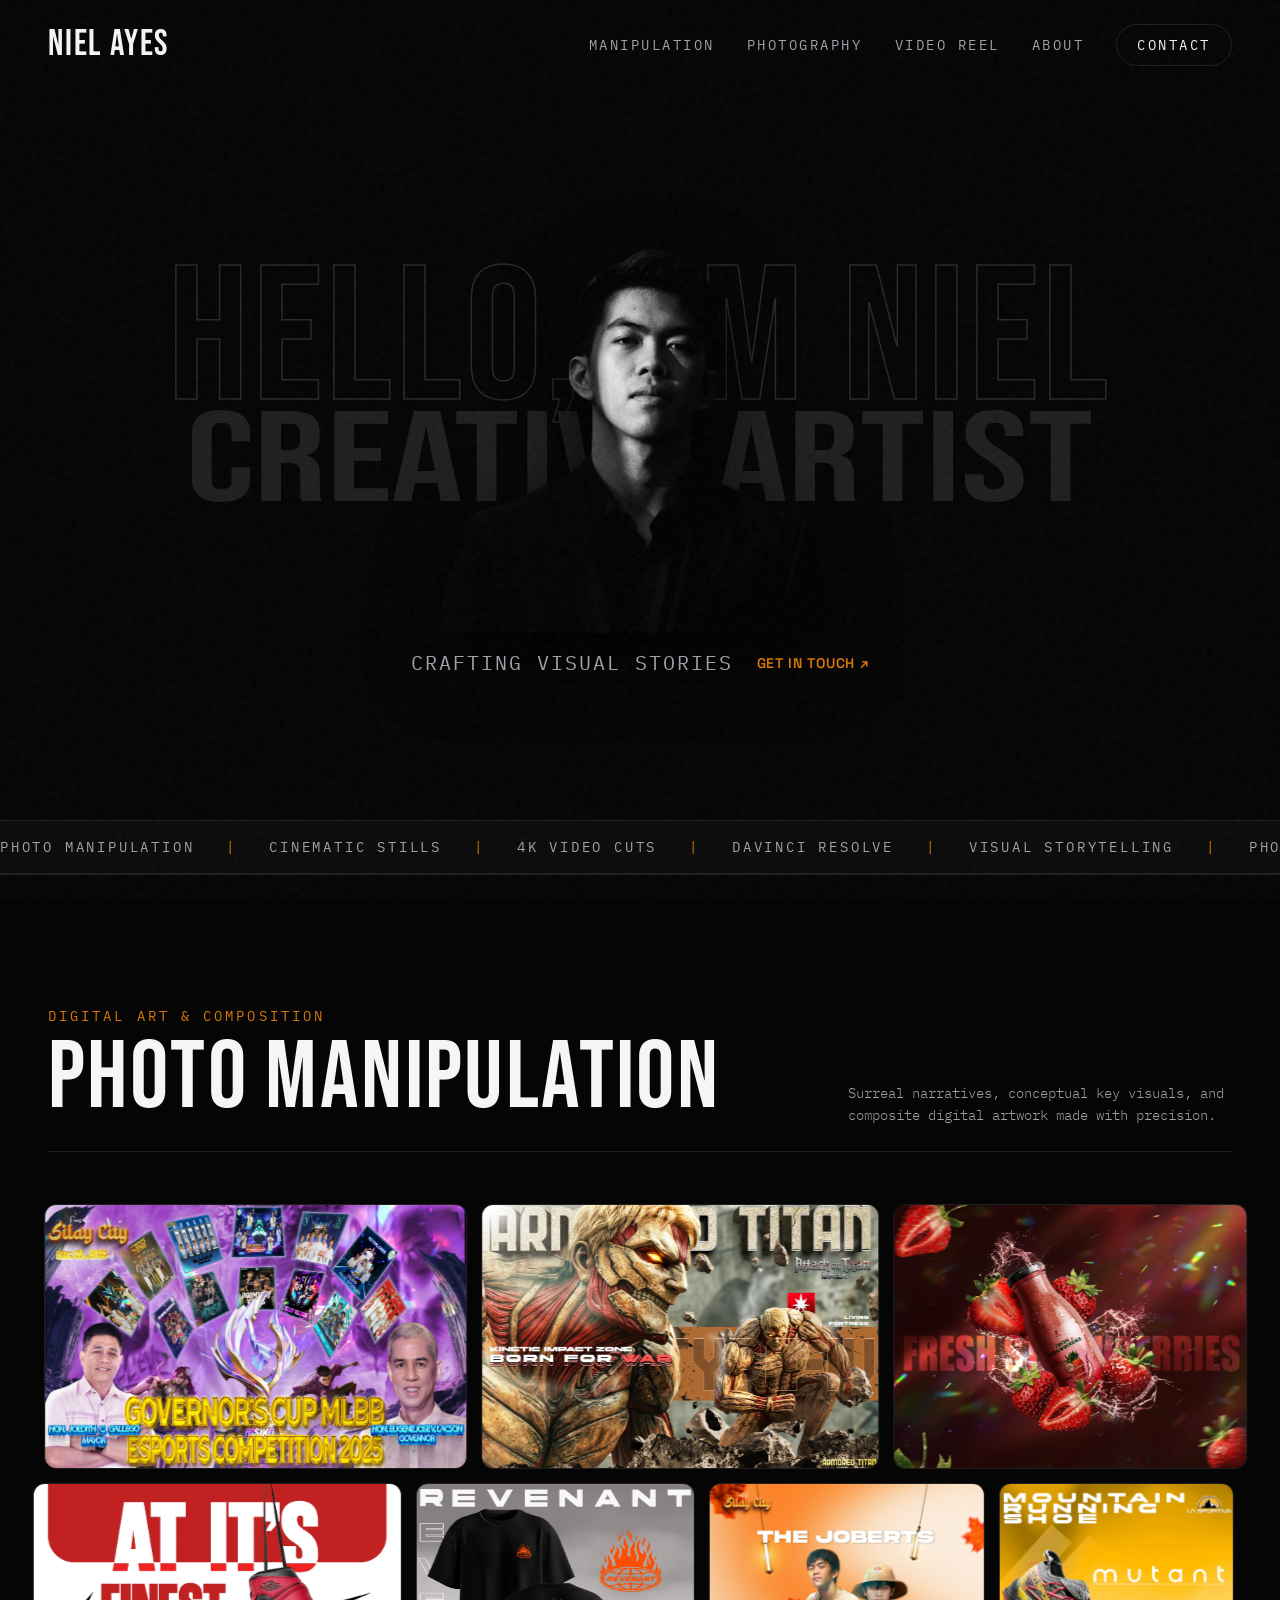
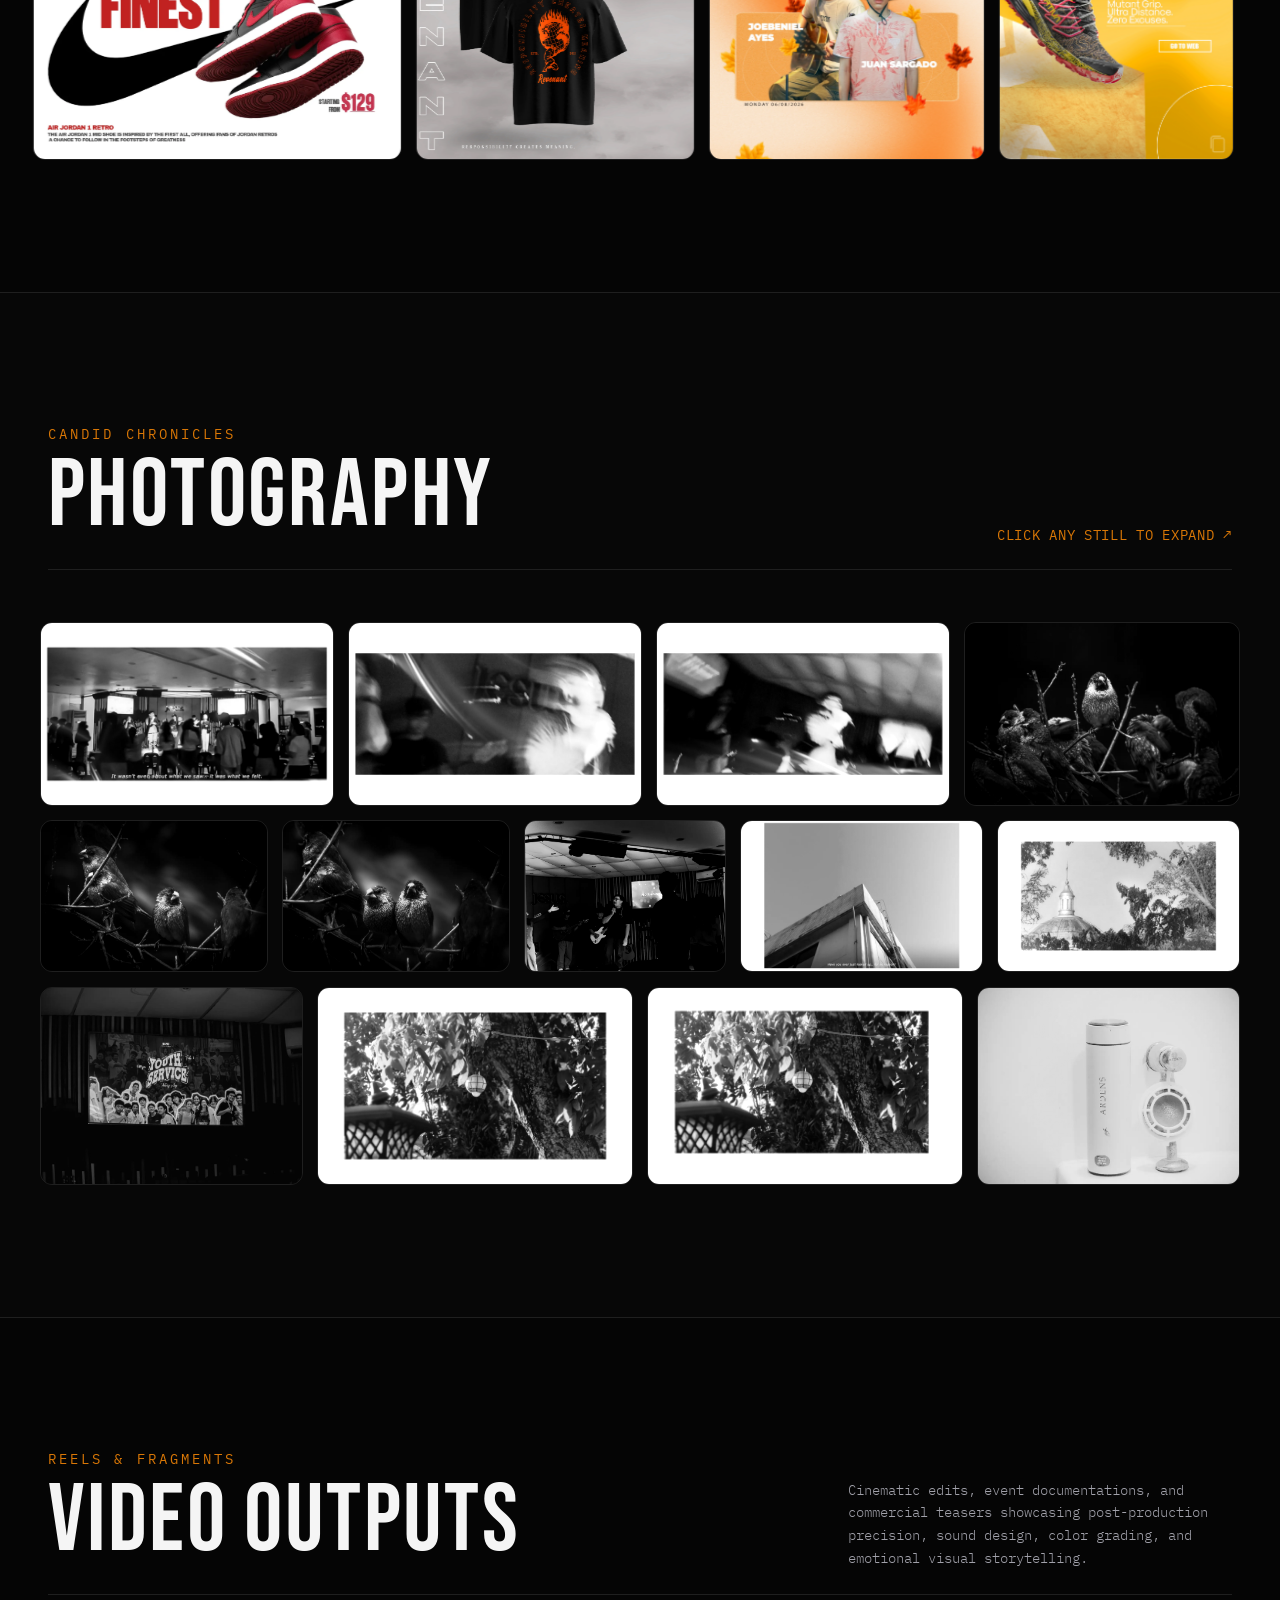
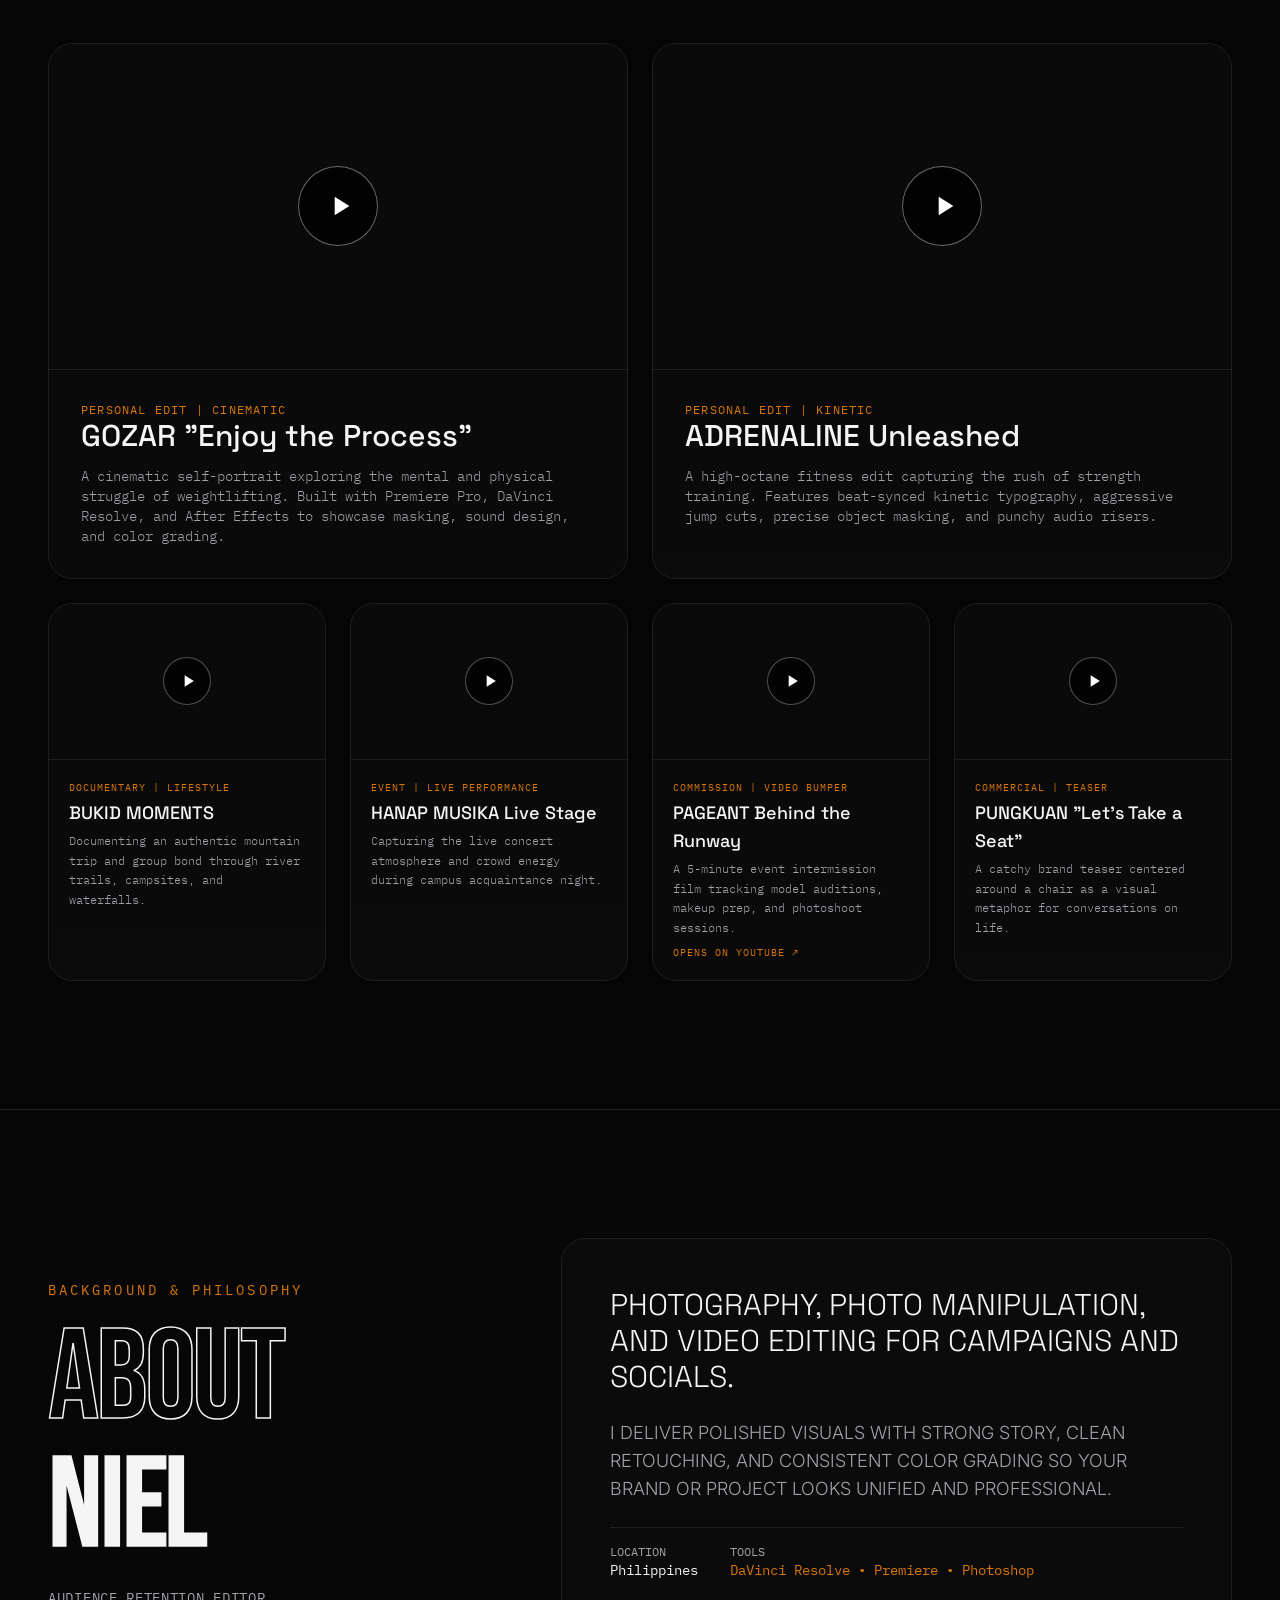
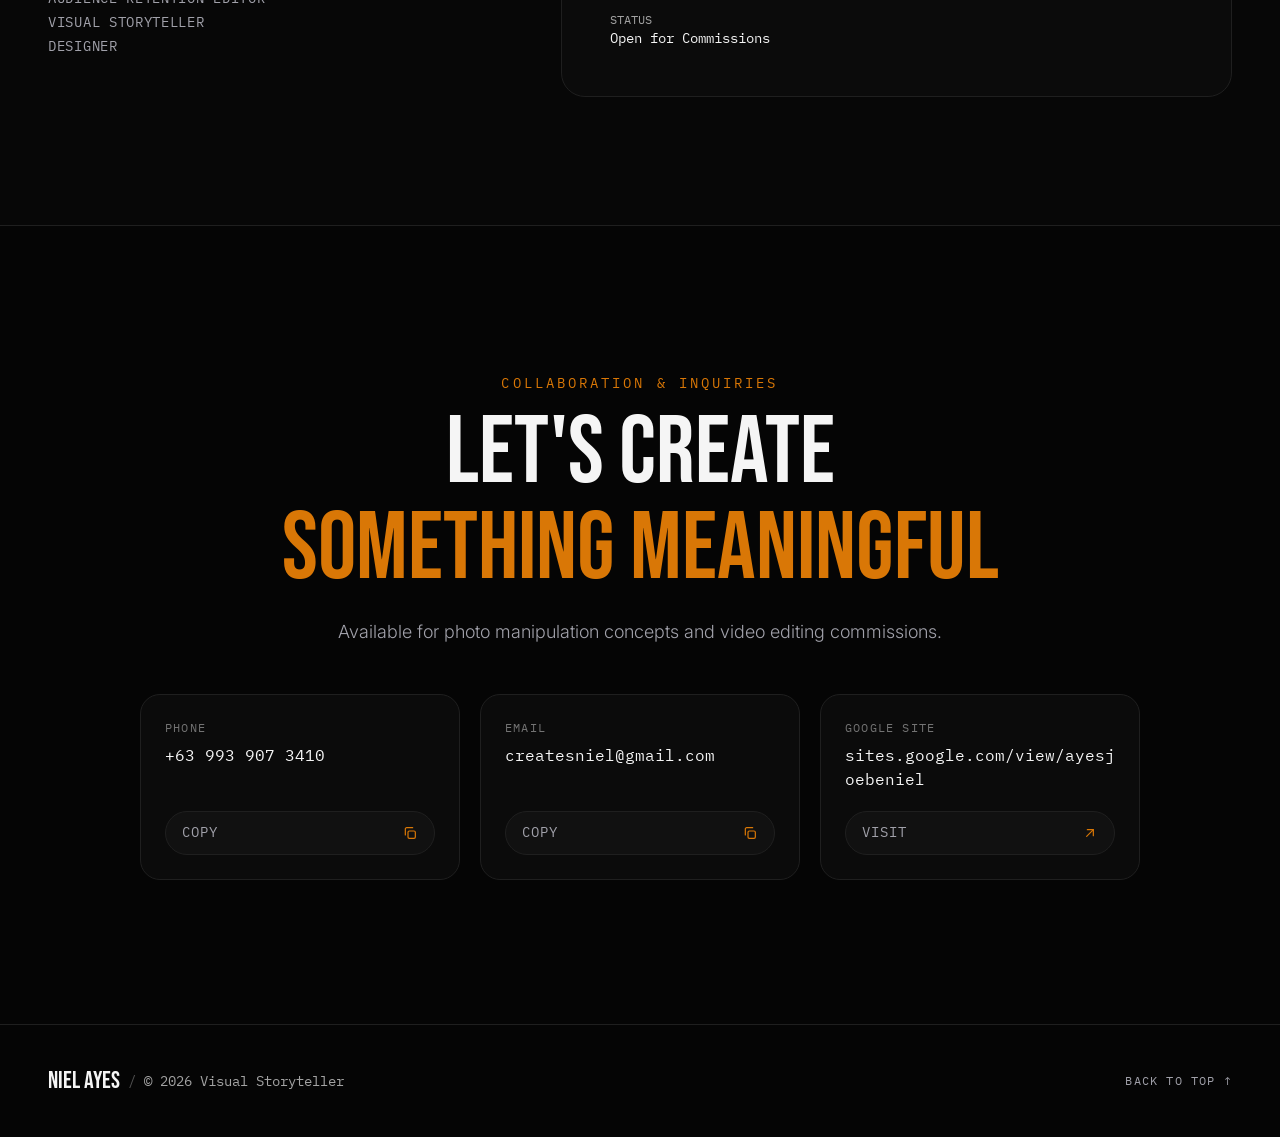
==== commit eb2b941b: "Optimize assets, precompile Tailwind, add social share card + SEO - Compress hero portrait 1.9MB PNG" ====
--- a/index.html
+++ b/index.html
@@ -11,46 +11,43 @@
   <meta property="og:type" content="website" />
   <meta property="og:title" content="Niel Ayes — Visual Storyteller &amp; Film Editor" />
   <meta property="og:description" content="Photo manipulation, photography and cinematic video edits by Joebeniel 'Niel' Ayes." />
+  <meta property="og:url" content="https://niel-portfolio-2026.vercel.app" />
+  <meta property="og:image" content="https://niel-portfolio-2026.vercel.app/assets/images/og-cover.jpg" />
+  <meta property="og:image:width" content="1200" />
+  <meta property="og:image:height" content="630" />
   <meta name="twitter:card" content="summary_large_image" />
-  <!-- AFTER DEPLOY, add a share image with your full live URL, e.g.:
-  <meta property="og:image" content="https://YOUR-DOMAIN/assets/images/og-cover.jpg" />
-  -->
+  <meta name="twitter:title" content="Niel Ayes — Visual Storyteller &amp; Film Editor" />
+  <meta name="twitter:description" content="Photo manipulation, photography and cinematic video edits by Joebeniel 'Niel' Ayes." />
+  <meta name="twitter:image" content="https://niel-portfolio-2026.vercel.app/assets/images/og-cover.jpg" />
+  <link rel="canonical" href="https://niel-portfolio-2026.vercel.app" />
+  <script type="application/ld+json">
+  {
+    "@context": "https://schema.org",
+    "@type": "Person",
+    "name": "Joebeniel 'Niel' Ayes",
+    "jobTitle": "Visual Storyteller & Film Editor",
+    "url": "https://niel-portfolio-2026.vercel.app",
+    "image": "https://niel-portfolio-2026.vercel.app/assets/images/og-cover.jpg",
+    "email": "mailto:createsniel@gmail.com",
+    "telephone": "+63-993-907-3410",
+    "address": { "@type": "PostalAddress", "addressCountry": "PH" },
+    "knowsAbout": ["Photo Manipulation", "Photography", "Video Editing", "DaVinci Resolve", "Adobe Premiere Pro", "Adobe Photoshop"]
+  }
+  </script>
 
   <title>Niel Ayes — Visual Storyteller &amp; Film Editor</title>
-  <link rel="icon" type="image/png" href="assets/images/1 Transparent.png" />
-  <link rel="apple-touch-icon" href="assets/images/1 Transparent.png" />
+  <link rel="icon" type="image/png" href="assets/images/favicon-48.png" />
+  <link rel="apple-touch-icon" href="assets/images/apple-touch-icon.png" />
 
   <!-- ==================== FONTS ==================== -->
   <link href="https://fonts.googleapis.com" rel="preconnect" />
   <link crossorigin="" href="https://fonts.gstatic.com" rel="preconnect" />
   <link href="https://fonts.googleapis.com/css2?family=Bebas+Neue&family=Space+Grotesk:wght@300;400;500;600;700&family=Inter:wght@300;400;500;600&family=IBM+Plex+Mono:wght@300;400;500&display=swap" rel="stylesheet" />
 
-  <!-- ==================== TAILWIND CSS (CDN) ==================== -->
-  <script src="https://cdn.tailwindcss.com"></script>
-  <script>
-    tailwind.config = {
-      darkMode: "class",
-      theme: {
-        extend: {
-          colors: {
-            obsidian: '#050505',
-            surface: '#0B0B0B',
-            card: '#111111',
-            bordercol: '#1F1F1F',
-            primaryText: '#F5F5F5',
-            secondaryText: '#A1A1AA',
-            accent: '#D97706'
-          },
-          fontFamily: {
-            display: ['"Bebas Neue"', 'sans-serif'],
-            heading: ['"Space Grotesk"', 'sans-serif'],
-            sans: ['Inter', 'sans-serif'],
-            mono: ['"IBM Plex Mono"', 'monospace']
-          }
-        }
-      }
-    }
-  </script>
+  <!-- ==================== TAILWIND CSS (precompiled) ==================== -->
+  <!-- Rebuilt with: npx tailwindcss@3 -c tailwind.config.js -i css/tailwind-input.css -o css/tailwind.css --minify
+       (the old runtime CDN script was ~300 KB of JS and logged a production warning) -->
+  <link rel="stylesheet" href="css/tailwind.css" />
 
   <!-- Custom Stylesheet -->
   <link rel="stylesheet" href="css/styles.css" />
@@ -351,13 +348,13 @@
 
         <!-- Cutout Image Element (With Drop Shadow & Graceful Fallback) -->
         <div class="hero-cutout-wrapper my-4">
-          <!-- User Image Location: assets/images/1 Transparent.png -->
+          <!-- Hero cutout: optimized WebP version of the original portrait -->
           <img
             alt="Portrait cutout of Joebeniel Niel Ayes"
             class="hero-cutout-img grayscale contrast-110 hover:grayscale-0 transition-all duration-700"
             fetchpriority="high"
             onerror="handleImgError(this)"
-            src="assets/images/1 Transparent.png"
+            src="assets/images/portrait.webp"
           />
 
           <!-- Fallback Archival Plate if local cutout image is not placed yet -->
@@ -367,7 +364,7 @@
               NA
             </div>
             <h2 class="font-heading text-2xl text-primaryText font-medium">Joebeniel Ayes</h2>
-            <p class="font-mono text-sm text-secondaryText">Drop your PNG cutout here:<br><span class="text-accent">assets/images/1 Transparent.png</span></p>
+            <p class="font-mono text-sm text-secondaryText">Drop your cutout here:<br><span class="text-accent">assets/images/portrait.webp</span></p>
           </div>
         </div>
 
@@ -479,7 +476,7 @@
           <!-- BIG 1 — GOZAR -->
           <div class="sm:col-span-2 bento-card cursor-pointer group focus-visible:outline focus-visible:outline-2 focus-visible:outline-accent" data-video-id="7bNRCMcu1m0" role="button" tabindex="0" onclick="openVideoModal(this)" onkeydown="if(event.key==='Enter'||event.key===' '){event.preventDefault();this.click();}">
             <div class="relative aspect-video bg-card overflow-hidden flex items-center justify-center">
-              <img alt="GOZAR — Enjoy the Process thumbnail" class="w-full h-full object-cover group-hover:scale-105 transition-transform duration-700" loading="lazy" decoding="async" onerror="handleImgError(this)" src="assets/videos/T1.png" />
+              <img alt="GOZAR — Enjoy the Process thumbnail" class="w-full h-full object-cover group-hover:scale-105 transition-transform duration-700" loading="lazy" decoding="async" onerror="handleImgError(this)" src="assets/videos/T1.webp" />
               <div class="hidden absolute inset-0 bg-surface" data-fallback="true"></div>
               <div class="absolute inset-0 bg-black/40 flex items-center justify-center group-hover:bg-black/20 transition-all">
                 <div class="w-20 h-20 rounded-full border border-white/40 bg-black/80 text-white flex items-center justify-center pl-1 group-hover:border-accent group-hover:text-accent group-hover:scale-110 transition-all">
@@ -497,7 +494,7 @@
           <!-- BIG 2 — ADRENALINE -->
           <div class="sm:col-span-2 bento-card cursor-pointer group focus-visible:outline focus-visible:outline-2 focus-visible:outline-accent" data-video-id="OXSP3YiS0-I" role="button" tabindex="0" onclick="openVideoModal(this)" onkeydown="if(event.key==='Enter'||event.key===' '){event.preventDefault();this.click();}">
             <div class="relative aspect-video bg-card overflow-hidden flex items-center justify-center">
-              <img alt="ADRENALINE — Unleashed thumbnail" class="w-full h-full object-cover group-hover:scale-105 transition-transform duration-700" loading="lazy" decoding="async" onerror="handleImgError(this)" src="assets/videos/t2.png" />
+              <img alt="ADRENALINE — Unleashed thumbnail" class="w-full h-full object-cover group-hover:scale-105 transition-transform duration-700" loading="lazy" decoding="async" onerror="handleImgError(this)" src="assets/videos/t2.webp" />
               <div class="hidden absolute inset-0 bg-surface" data-fallback="true"></div>
               <div class="absolute inset-0 bg-black/40 flex items-center justify-center group-hover:bg-black/20 transition-all">
                 <div class="w-20 h-20 rounded-full border border-white/40 bg-black/80 text-white flex items-center justify-center pl-1 group-hover:border-accent group-hover:text-accent group-hover:scale-110 transition-all">
@@ -515,7 +512,7 @@
           <!-- SMALL 1 — BUKID MOMENTS -->
           <div class="bento-card cursor-pointer group focus-visible:outline focus-visible:outline-2 focus-visible:outline-accent" data-video-id="2pXATpdPe-Q" role="button" tabindex="0" onclick="openVideoModal(this)" onkeydown="if(event.key==='Enter'||event.key===' '){event.preventDefault();this.click();}">
             <div class="relative aspect-video bg-card overflow-hidden flex items-center justify-center">
-              <img alt="BUKID MOMENTS thumbnail" class="w-full h-full object-cover group-hover:scale-105 transition-transform duration-500" loading="lazy" decoding="async" onerror="handleImgError(this)" src="assets/videos/bukid.png" />
+              <img alt="BUKID MOMENTS thumbnail" class="w-full h-full object-cover group-hover:scale-105 transition-transform duration-500" loading="lazy" decoding="async" onerror="handleImgError(this)" src="assets/videos/bukid.webp" />
               <div class="hidden absolute inset-0 bg-surface" data-fallback="true"></div>
               <div class="absolute inset-0 bg-black/40 flex items-center justify-center group-hover:bg-black/20 transition-all">
                 <div class="w-12 h-12 rounded-full border border-white/30 bg-black/70 text-white flex items-center justify-center pl-0.5 group-hover:border-accent group-hover:text-accent transition-all">
@@ -533,7 +530,7 @@
           <!-- SMALL 2 — HANAP MUSIKA -->
           <div class="bento-card cursor-pointer group focus-visible:outline focus-visible:outline-2 focus-visible:outline-accent" data-video-id="el80wR4Dd6c" role="button" tabindex="0" onclick="openVideoModal(this)" onkeydown="if(event.key==='Enter'||event.key===' '){event.preventDefault();this.click();}">
             <div class="relative aspect-video bg-card overflow-hidden flex items-center justify-center">
-              <img alt="HANAP MUSIKA — Live Stage thumbnail" class="w-full h-full object-cover group-hover:scale-105 transition-transform duration-500" loading="lazy" decoding="async" onerror="handleImgError(this)" src="assets/videos/t3.png" />
+              <img alt="HANAP MUSIKA — Live Stage thumbnail" class="w-full h-full object-cover group-hover:scale-105 transition-transform duration-500" loading="lazy" decoding="async" onerror="handleImgError(this)" src="assets/videos/t3.webp" />
               <div class="hidden absolute inset-0 bg-surface" data-fallback="true"></div>
               <div class="absolute inset-0 bg-black/40 flex items-center justify-center group-hover:bg-black/20 transition-all">
                 <div class="w-12 h-12 rounded-full border border-white/30 bg-black/70 text-white flex items-center justify-center pl-0.5 group-hover:border-accent group-hover:text-accent transition-all">
@@ -551,7 +548,7 @@
           <!-- SMALL 3 — PAGEANT (opens on YouTube: embedding blocked by copyright claim) -->
           <div class="bento-card cursor-pointer group focus-visible:outline focus-visible:outline-2 focus-visible:outline-accent" data-cursor="OPEN" role="button" tabindex="0" onclick="window.open('https://youtu.be/J3txaxGWAuU', '_blank', 'noopener')" onkeydown="if(event.key==='Enter'||event.key===' '){event.preventDefault();this.click();}">
             <div class="relative aspect-video bg-card overflow-hidden flex items-center justify-center">
-              <img alt="PAGEANT — Behind the Runway thumbnail" class="w-full h-full object-cover group-hover:scale-105 transition-transform duration-500" loading="lazy" decoding="async" onerror="handleImgError(this)" src="assets/videos/pageant.png" />
+              <img alt="PAGEANT — Behind the Runway thumbnail" class="w-full h-full object-cover group-hover:scale-105 transition-transform duration-500" loading="lazy" decoding="async" onerror="handleImgError(this)" src="assets/videos/pageant.webp" />
               <div class="hidden absolute inset-0 bg-surface" data-fallback="true"></div>
               <div class="absolute inset-0 bg-black/40 flex items-center justify-center group-hover:bg-black/20 transition-all">
                 <div class="w-12 h-12 rounded-full border border-white/30 bg-black/70 text-white flex items-center justify-center pl-0.5 group-hover:border-accent group-hover:text-accent transition-all">
@@ -570,7 +567,7 @@
           <!-- SMALL 4 — PUNGKUAN -->
           <div class="bento-card cursor-pointer group focus-visible:outline focus-visible:outline-2 focus-visible:outline-accent" data-video-id="zq7Xho1Rgks" role="button" tabindex="0" onclick="openVideoModal(this)" onkeydown="if(event.key==='Enter'||event.key===' '){event.preventDefault();this.click();}">
             <div class="relative aspect-video bg-card overflow-hidden flex items-center justify-center">
-              <img alt="PUNGKUAN — Let's Take a Seat thumbnail" class="w-full h-full object-cover group-hover:scale-105 transition-transform duration-500" loading="lazy" decoding="async" onerror="handleImgError(this)" src="assets/videos/chair.png" />
+              <img alt="PUNGKUAN — Let's Take a Seat thumbnail" class="w-full h-full object-cover group-hover:scale-105 transition-transform duration-500" loading="lazy" decoding="async" onerror="handleImgError(this)" src="assets/videos/chair.webp" />
               <div class="hidden absolute inset-0 bg-surface" data-fallback="true"></div>
               <div class="absolute inset-0 bg-black/40 flex items-center justify-center group-hover:bg-black/20 transition-all">
                 <div class="w-12 h-12 rounded-full border border-white/30 bg-black/70 text-white flex items-center justify-center pl-0.5 group-hover:border-accent group-hover:text-accent transition-all">
@@ -796,9 +793,8 @@
             'assets/manipulation/FRESH STRAWBERRIES.webp',
             'assets/manipulation/JORDAN 1 RETRO AT IT_S FINEST.webp',
             'assets/manipulation/revenant Orange R mockup.webp',
-            'assets/manipulation/The Joberts.webp'
-            // Add the "Mutant Grip..." file here, using its full file name, e.g.
-            // ,'assets/manipulation/YOUR FULL FILE NAME.webp'
+            'assets/manipulation/The Joberts.webp',
+            'assets/manipulation/mutant-grip-ultra-distance-zero-excuses.webp'
           ]
         },
         photography: {
@@ -806,7 +802,6 @@
           targetHeight: 210,
           grayscale: true,
           photos: [
-            'assets/photography/Rider 2.webp',
             'assets/photography/1.webp',
             'assets/photography/2.webp',
             'assets/photography/3.webp',
@@ -819,8 +814,7 @@
             'assets/photography/enc-14.webp',
             'assets/photography/ran 3.webp',
             'assets/photography/ran 3 L.webp',
-            'assets/photography/enc-15.webp',
-            'assets/photography/pantalan.webp',
+            'assets/photography/enc-15.webp'
           ]
         }
       };
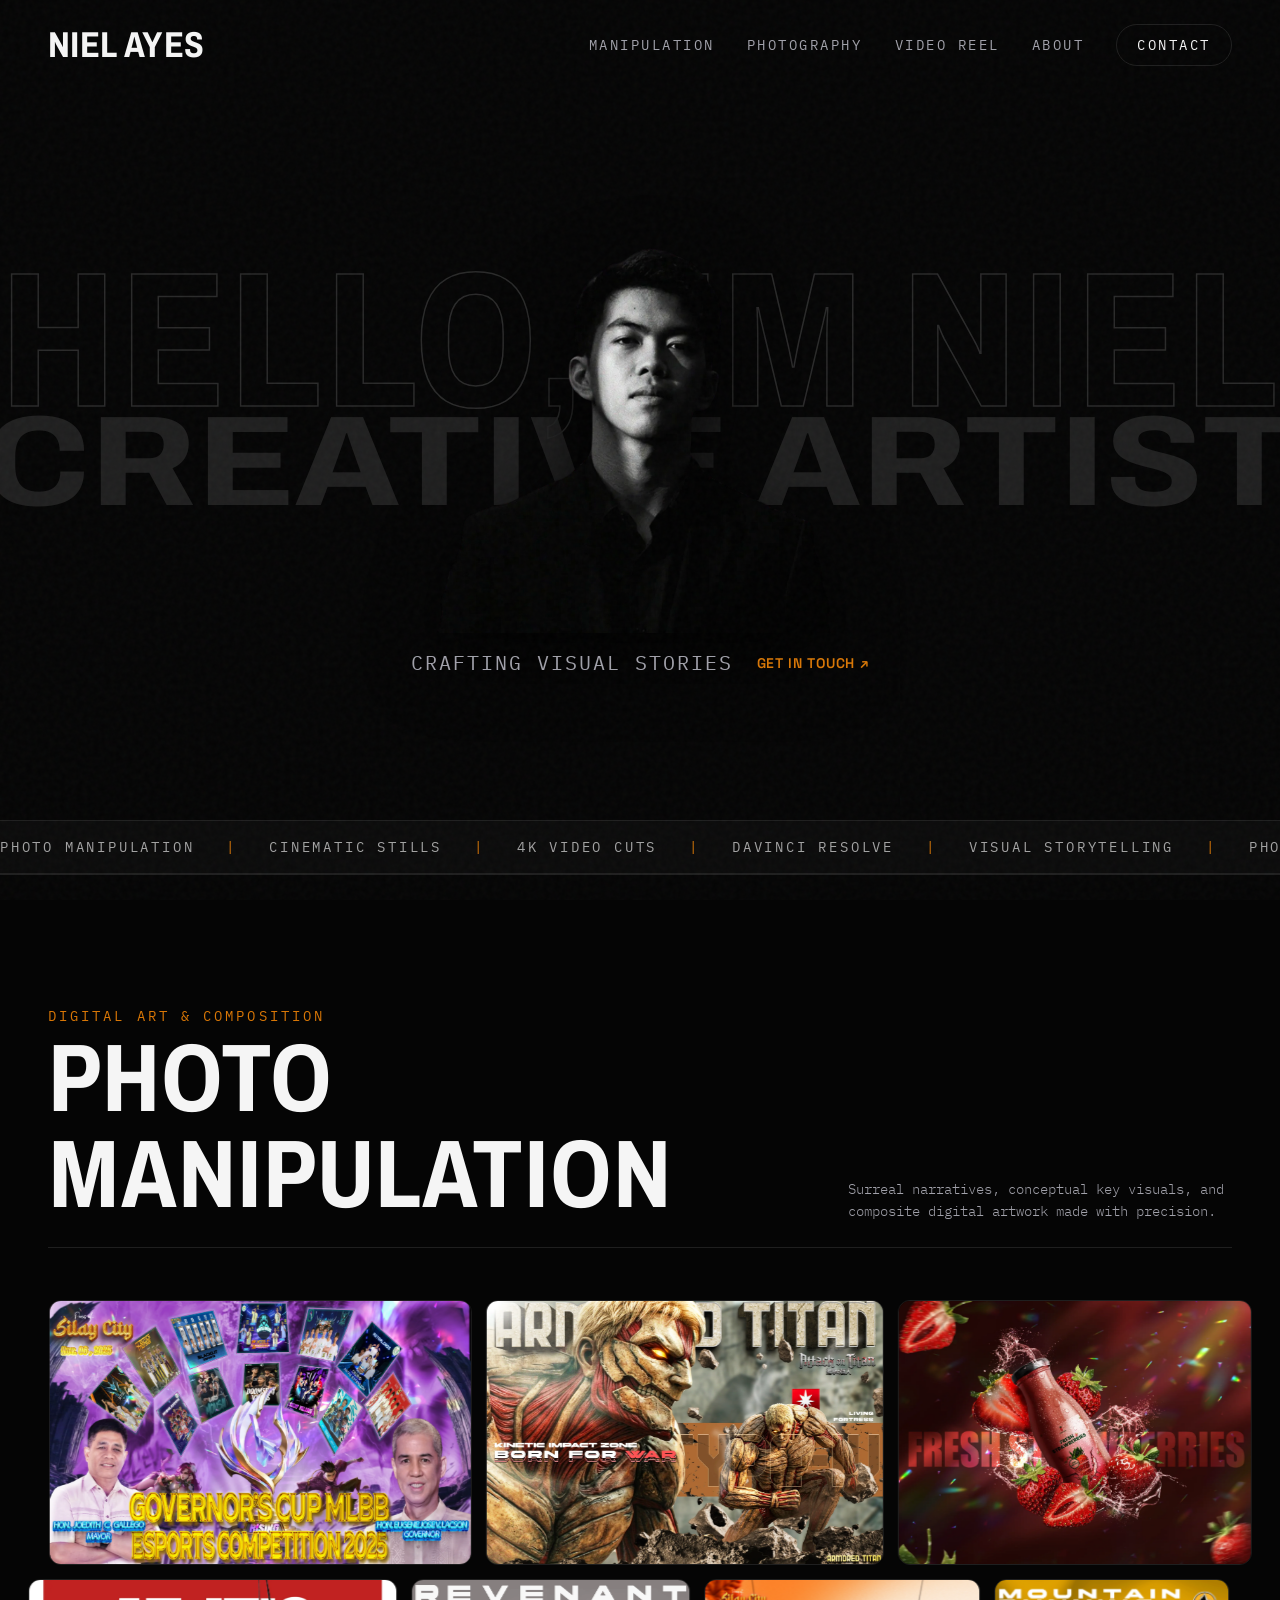
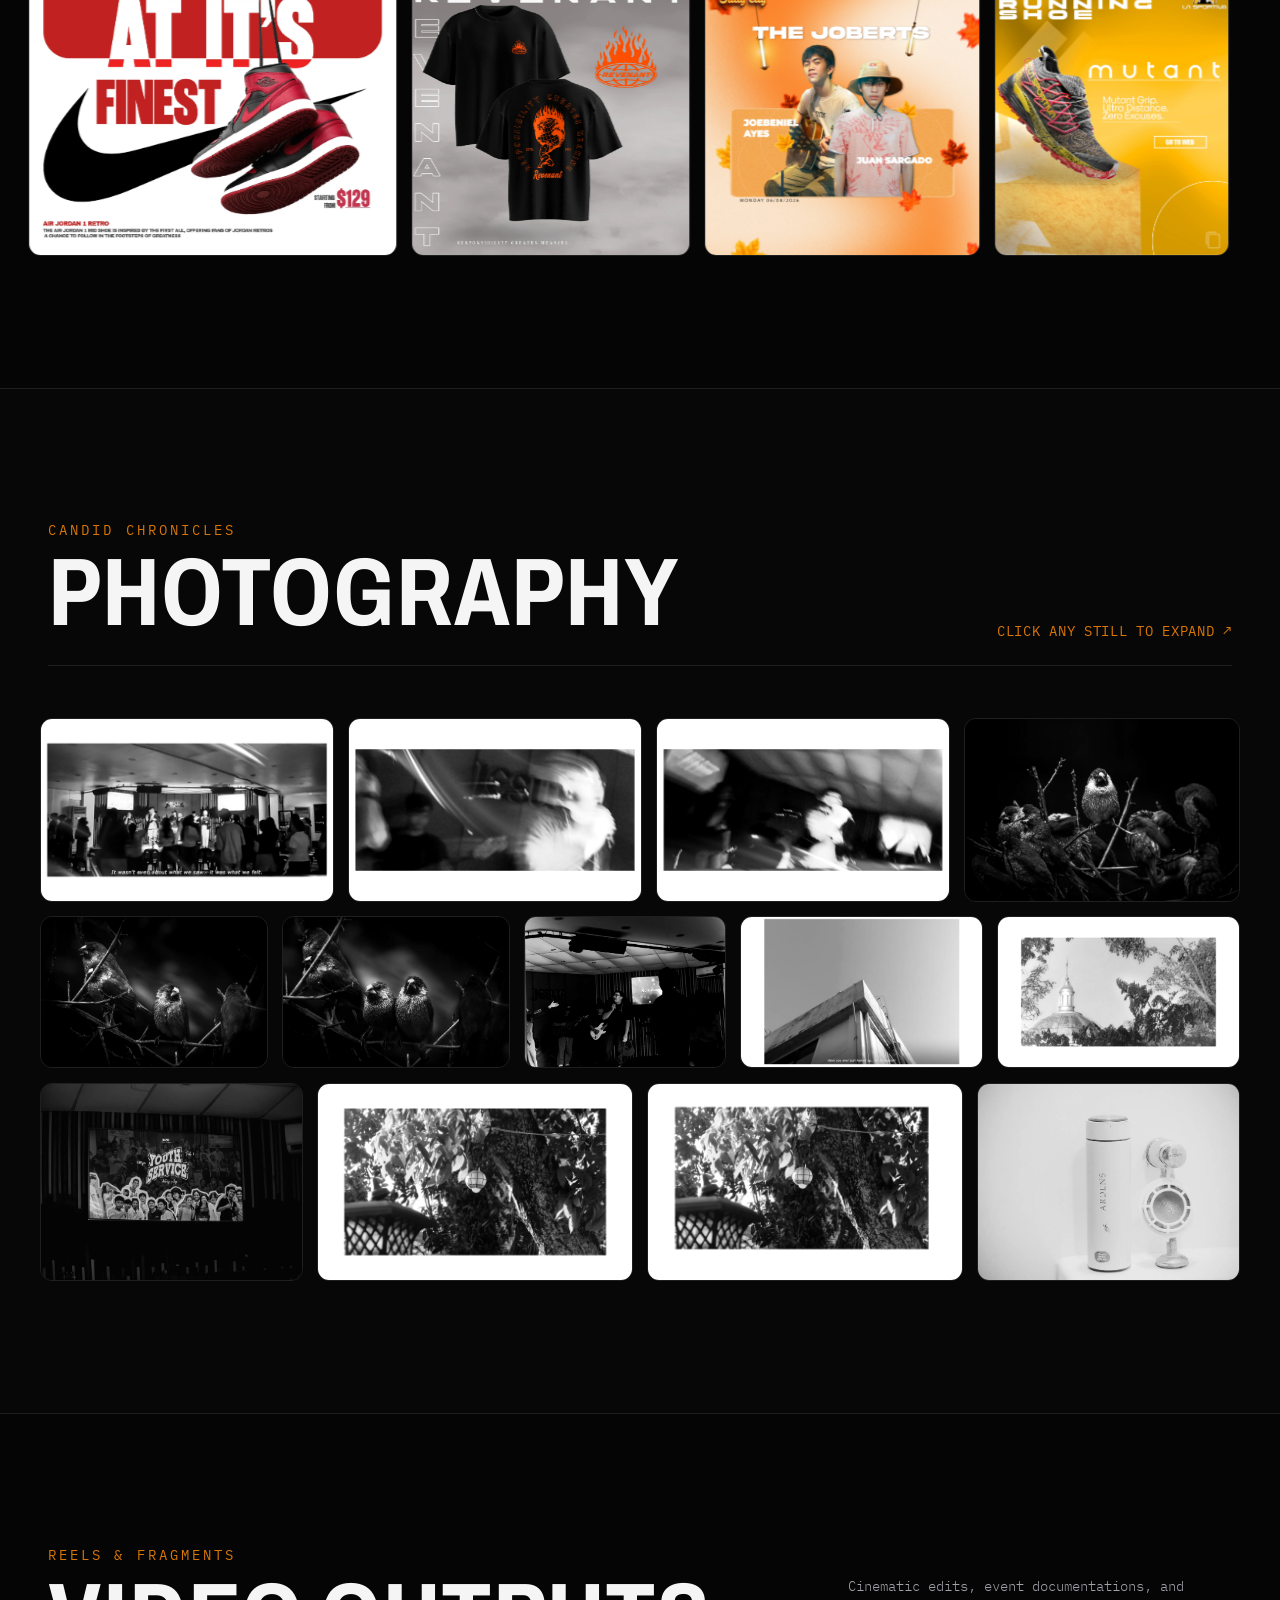
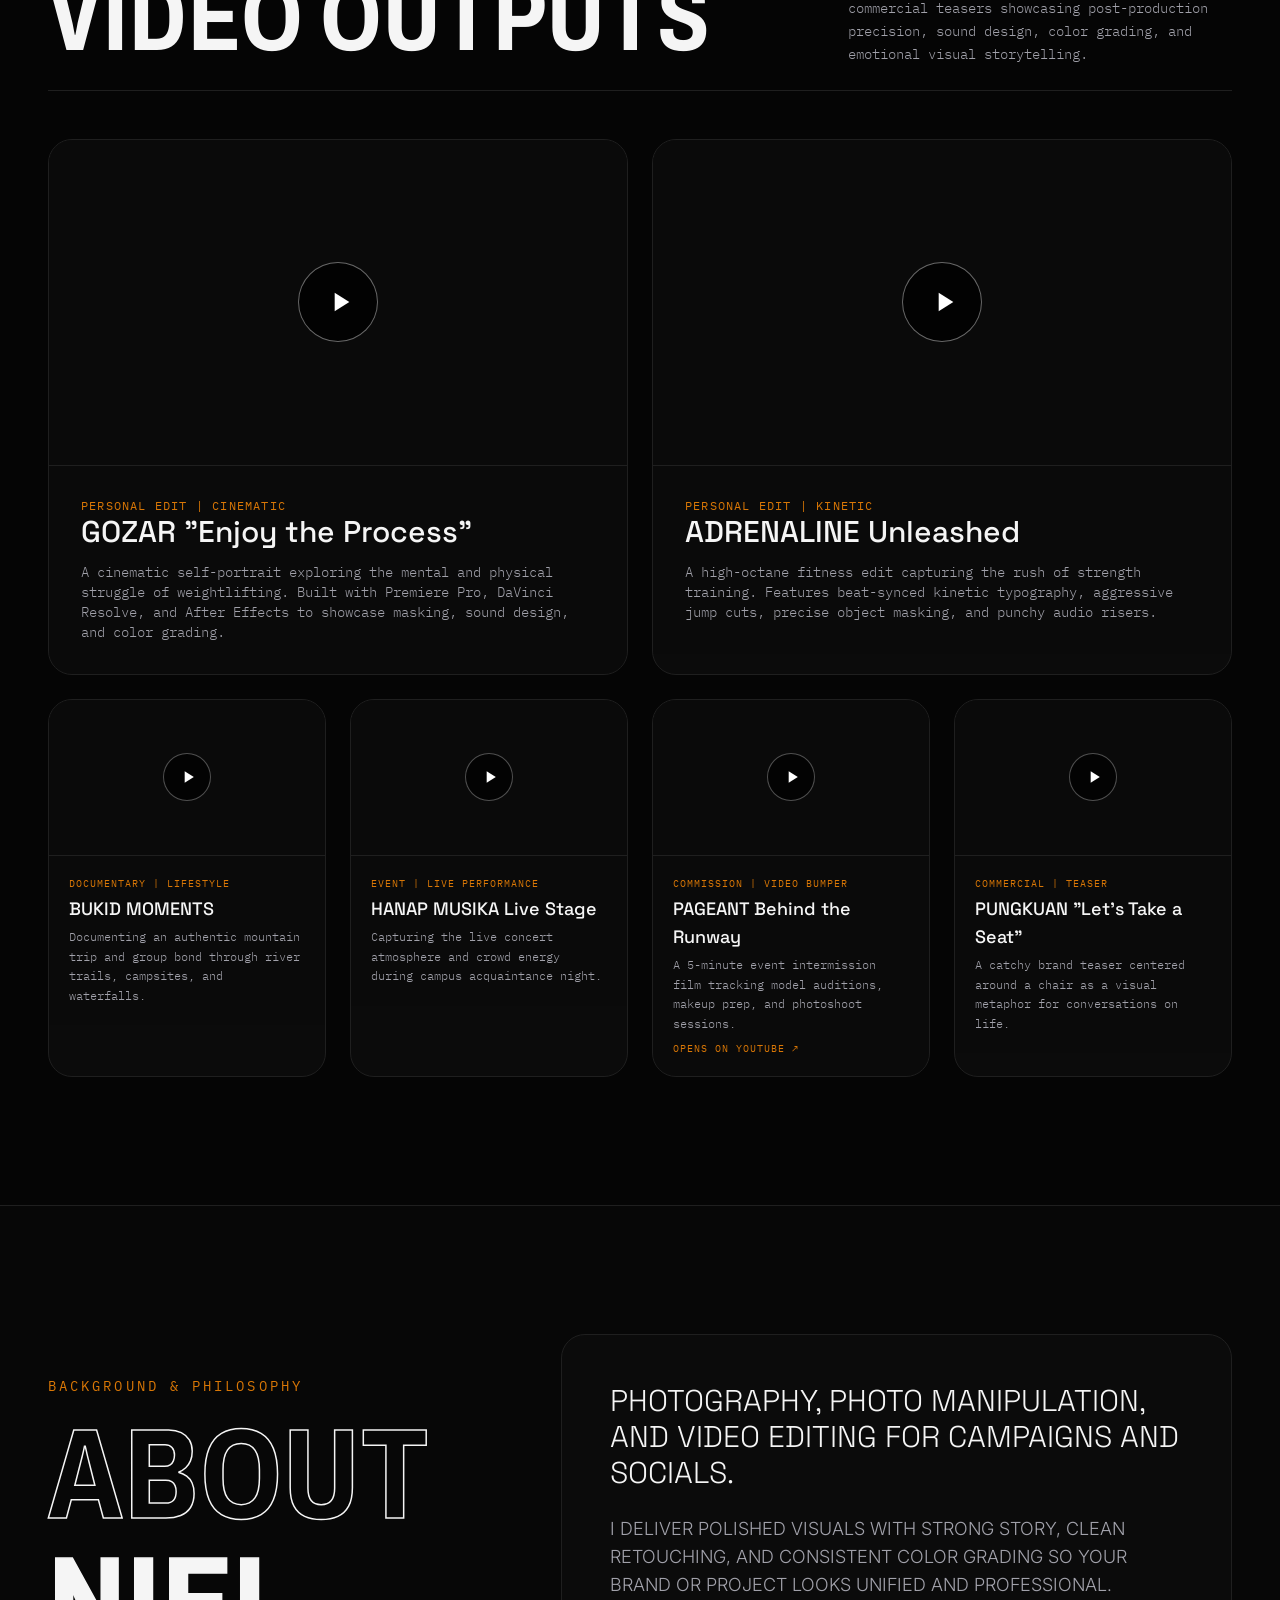
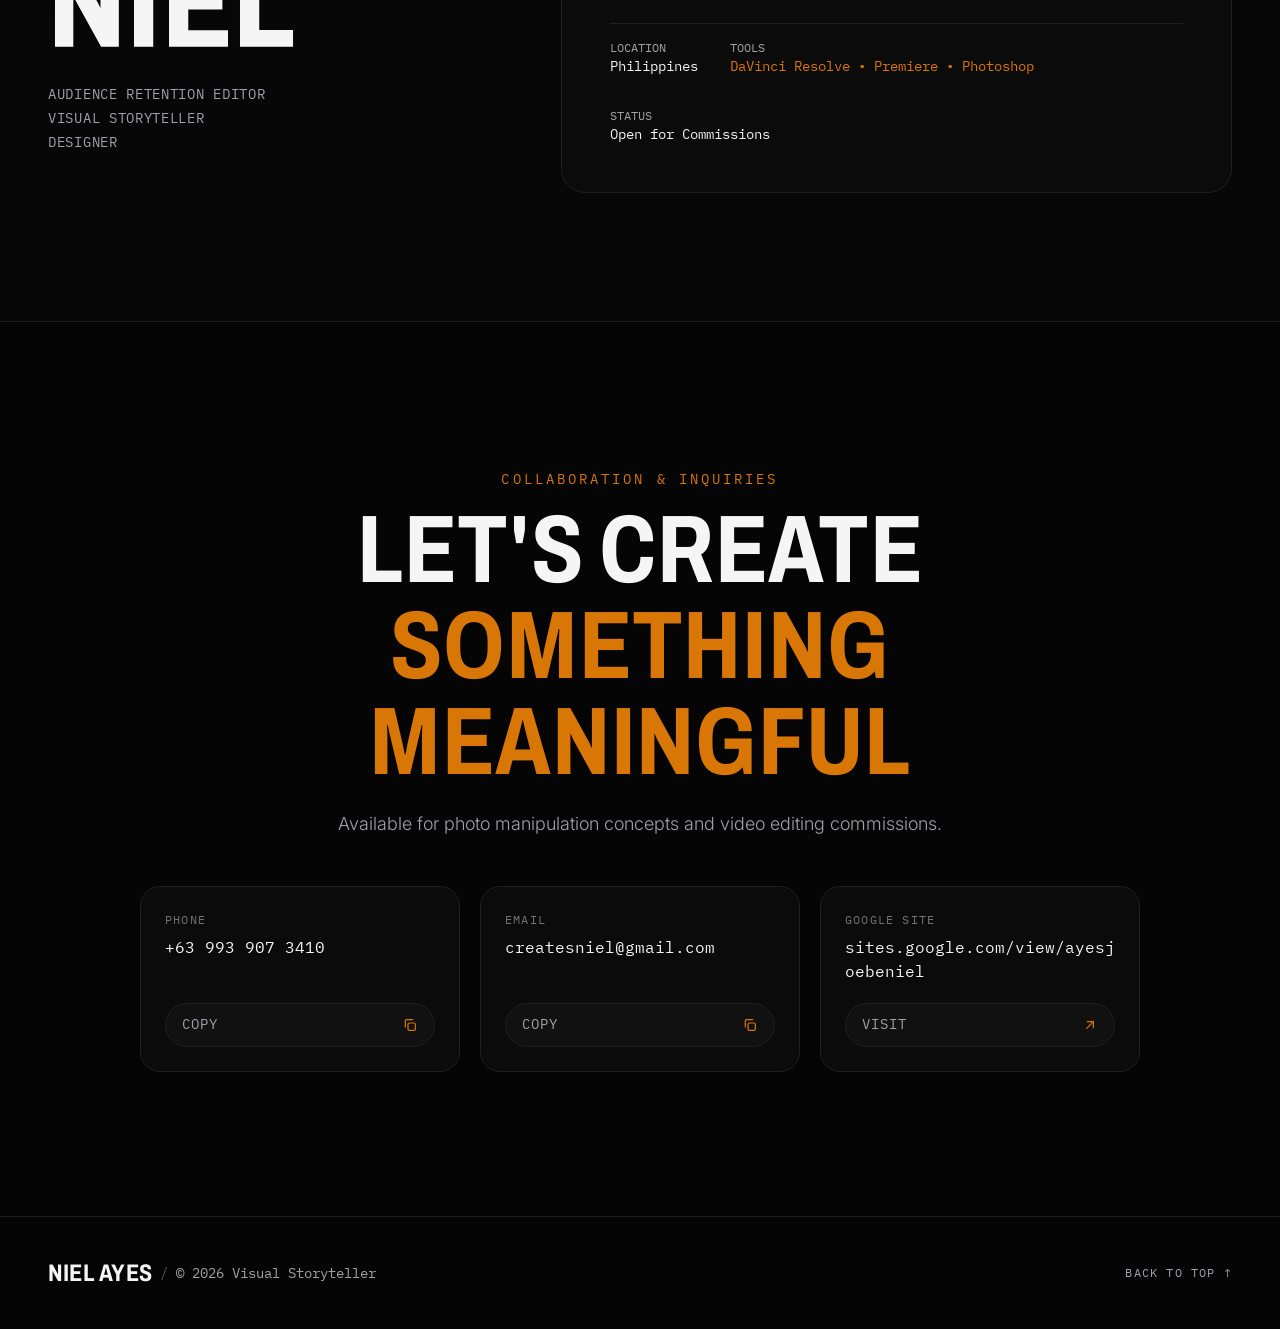
==== commit 4255e50b: "Design upgrade: Lando-style motion system, variable typography, smooth scroll - Typography: Bebas Ne" ====
--- a/index.html
+++ b/index.html
@@ -1,5 +1,5 @@
 <!DOCTYPE html>
-<html class="scroll-smooth" lang="en">
+<html lang="en">
 
 <head>
   <meta charset="utf-8" />
@@ -42,7 +42,7 @@
   <!-- ==================== FONTS ==================== -->
   <link href="https://fonts.googleapis.com" rel="preconnect" />
   <link crossorigin="" href="https://fonts.gstatic.com" rel="preconnect" />
-  <link href="https://fonts.googleapis.com/css2?family=Bebas+Neue&family=Space+Grotesk:wght@300;400;500;600;700&family=Inter:wght@300;400;500;600&family=IBM+Plex+Mono:wght@300;400;500&display=swap" rel="stylesheet" />
+  <link href="https://fonts.googleapis.com/css2?family=Archivo:wdth,wght@62..125,100..900&family=Space+Grotesk:wght@300..700&family=Inter:wght@300..600&family=IBM+Plex+Mono:wght@300;400;500&display=swap" rel="stylesheet" />
 
   <!-- ==================== TAILWIND CSS (precompiled) ==================== -->
   <!-- Rebuilt with: npx tailwindcss@3 -c tailwind.config.js -i css/tailwind-input.css -o css/tailwind.css --minify
@@ -79,7 +79,7 @@
       overflow: hidden;
       background: #111111;
       cursor: zoom-in;
-      transition: border-color 0.3s ease, box-shadow 0.3s ease;
+      transition: border-color var(--dur-fast) var(--ease-expo), box-shadow var(--dur-fast) var(--ease-expo);
     }
 
     .scroll-tile:hover,
@@ -95,7 +95,7 @@
       height: 100%;
       max-width: none;
       object-fit: cover;
-      transition: transform 0.7s ease-out, filter 0.7s ease-out;
+      transition: transform var(--dur-slow) var(--ease-expo), filter var(--dur-slow) var(--ease-expo);
       user-select: none;
       -webkit-user-drag: none;
     }
@@ -231,7 +231,7 @@
       height: 8px;
       border-radius: 50%;
       background: #D97706;
-      transition: opacity 0.2s ease;
+      transition: opacity var(--dur-fast) var(--ease-expo);
     }
 
     .cursor-ring {
@@ -243,11 +243,11 @@
       align-items: center;
       justify-content: center;
       transition:
-        opacity 0.25s ease,
-        width 0.3s cubic-bezier(0.16, 1, 0.3, 1),
-        height 0.3s cubic-bezier(0.16, 1, 0.3, 1),
-        background-color 0.25s ease,
-        border-color 0.25s ease,
+        opacity var(--dur-fast) var(--ease-expo),
+        width var(--dur-base) var(--ease-out),
+        height var(--dur-base) var(--ease-out),
+        background-color var(--dur-fast) var(--ease-expo),
+        border-color var(--dur-fast) var(--ease-expo),
         scale 0.2s ease;
     }
 
@@ -344,7 +344,7 @@
       </div>
 
       <!-- Layer 2 & 3: Interactive Cutout Portrait & Micro Pill Content -->
-      <div class="relative z-10 w-full max-w-[1100px] mx-auto flex flex-col items-center justify-center text-center">
+      <div class="relative z-10 w-full max-w-[1100px] mx-auto flex flex-col items-center justify-center text-center" data-reveal>
 
         <!-- Cutout Image Element (With Drop Shadow & Graceful Fallback) -->
         <div class="hero-cutout-wrapper my-4">
@@ -410,7 +410,7 @@
       <div class="max-w-[1300px] mx-auto space-y-12">
 
         <!-- Section Header -->
-        <div class="flex flex-col sm:flex-row sm:items-end justify-between gap-4 border-b border-bordercol pb-6">
+        <div class="flex flex-col sm:flex-row sm:items-end justify-between gap-4 border-b border-bordercol pb-6" data-reveal>
           <div>
             <span class="font-mono text-sm uppercase tracking-[0.22em] text-accent">DIGITAL ART &amp; COMPOSITION</span>
             <h2 class="font-display text-6xl sm:text-7xl lg:text-8xl font-normal tracking-wide text-primaryText uppercase mt-1">
@@ -435,7 +435,7 @@
       <div class="max-w-[1300px] mx-auto space-y-12">
 
         <!-- Section Header -->
-        <div class="flex flex-col sm:flex-row sm:items-end justify-between gap-4 border-b border-bordercol pb-6">
+        <div class="flex flex-col sm:flex-row sm:items-end justify-between gap-4 border-b border-bordercol pb-6" data-reveal>
           <div>
             <span class="font-mono text-sm uppercase tracking-[0.22em] text-accent">CANDID CHRONICLES</span>
             <h2 class="font-display text-6xl sm:text-7xl lg:text-8xl font-normal tracking-wide text-primaryText uppercase mt-1">
@@ -460,7 +460,7 @@
       <div class="max-w-[1300px] mx-auto space-y-12">
 
         <!-- Section Header -->
-        <div class="flex flex-col sm:flex-row sm:items-end justify-between gap-4 border-b border-bordercol pb-6">
+        <div class="flex flex-col sm:flex-row sm:items-end justify-between gap-4 border-b border-bordercol pb-6" data-reveal>
           <div>
             <span class="font-mono text-sm uppercase tracking-[0.22em] text-accent">REELS &amp; FRAGMENTS</span>
             <h2 class="font-display text-6xl sm:text-7xl lg:text-8xl font-normal tracking-wide text-primaryText uppercase mt-1">
@@ -471,7 +471,7 @@
         </div>
 
         <!-- One grid: 2 big (half width each) + 4 small (quarter width each) -->
-        <div class="grid grid-cols-1 sm:grid-cols-2 lg:grid-cols-4 gap-6 items-stretch">
+        <div class="grid grid-cols-1 sm:grid-cols-2 lg:grid-cols-4 gap-6 items-stretch" data-reveal>
 
           <!-- BIG 1 — GOZAR -->
           <div class="sm:col-span-2 bento-card cursor-pointer group focus-visible:outline focus-visible:outline-2 focus-visible:outline-accent" data-video-id="7bNRCMcu1m0" role="button" tabindex="0" onclick="openVideoModal(this)" onkeydown="if(event.key==='Enter'||event.key===' '){event.preventDefault();this.click();}">
@@ -591,7 +591,7 @@
     <!-- ABOUT ME (Outlined Monograph Reference Style)              -->
     <!-- ========================================================== -->
     <section class="py-24 sm:py-32 px-6 sm:px-12 border-t border-bordercol bg-[#070707]" id="about">
-      <div class="max-w-[1300px] mx-auto grid grid-cols-1 lg:grid-cols-12 gap-12 items-center">
+      <div class="max-w-[1300px] mx-auto grid grid-cols-1 lg:grid-cols-12 gap-12 items-center" data-reveal>
 
         <!-- Left: Artistic Outlined Heading -->
         <div class="lg:col-span-5 space-y-4">
@@ -629,7 +629,7 @@
     <!-- CONTACT SECTION (Self-contained, scoped styles)            -->
     <!-- ========================================================== -->
     <section class="py-28 sm:py-36 px-6 sm:px-12 border-t border-bordercol bg-obsidian" id="contact">
-      <div class="max-w-[1000px] mx-auto text-center space-y-12">
+      <div class="max-w-[1000px] mx-auto text-center space-y-12" data-reveal>
 
         <div class="space-y-3">
           <span class="font-mono text-sm uppercase tracking-[0.22em] text-accent">COLLABORATION &amp; INQUIRIES</span>
@@ -732,6 +732,13 @@
       </div>
     </div>
   </div>
+
+  <!-- ==================== MOTION ENGINE (Lenis + GSAP) ==================== -->
+  <script defer src="https://cdn.jsdelivr.net/npm/lenis@1.3.4/dist/lenis.min.js"></script>
+  <script defer src="https://cdn.jsdelivr.net/npm/gsap@3.13.0/dist/gsap.min.js"></script>
+  <script defer src="https://cdn.jsdelivr.net/npm/gsap@3.13.0/dist/ScrollTrigger.min.js"></script>
+  <script defer src="https://cdn.jsdelivr.net/npm/gsap@3.13.0/dist/SplitText.min.js"></script>
+  <script defer src="js/motion.js"></script>
 
   <!-- Application Script -->
   <script src="js/main.js"></script>
@@ -1037,7 +1044,7 @@
 
       var reduceMotion = window.matchMedia('(prefers-reduced-motion: reduce)').matches;
       var root = document.documentElement;
-      var EASE = reduceMotion ? 1 : 0.18; // lower = lazier ring (try 0.1)
+      var EASE = reduceMotion ? 1 : 0.15; // lower = lazier ring (try 0.1)
 
       var dot = document.createElement('div');
       dot.className = 'cursor-dot';
--- a/css/styles.css
+++ b/css/styles.css
@@ -12,10 +12,17 @@
   --color-accent: #D97706;
 
   /* Fonts */
-  --font-display: 'Bebas Neue', sans-serif;
+  --font-display: 'Archivo', sans-serif;
   --font-heading: 'Space Grotesk', sans-serif;
   --font-sans: 'Inter', sans-serif;
   --font-mono: 'IBM Plex Mono', monospace;
+
+  /* Motion tokens (unified easing — Lando-style consistency) */
+  --ease-expo: cubic-bezier(0.65, 0.05, 0, 1);
+  --ease-out: cubic-bezier(0.16, 1, 0.3, 1);
+  --dur-fast: 0.3s;
+  --dur-base: 0.5s;
+  --dur-slow: 0.75s;
 }
 
 /* ==========================================================================
@@ -31,7 +38,27 @@
 }
 
 html {
-  scroll-behavior: smooth;
+  /* Lenis owns scroll behavior; native smooth-scroll would fight it */
+}
+
+/* Lenis base styles */
+html.lenis,
+html.lenis body {
+  height: auto;
+}
+.lenis.lenis-smooth [data-lenis-prevent] {
+  overscroll-behavior: contain;
+}
+.lenis.lenis-stopped {
+  overflow: clip;
+}
+
+/* Display type: Archivo variable — condensed, heavy (replaces Bebas Neue) */
+.font-display,
+.hero-bg-text {
+  font-weight: 700;
+  font-variation-settings: "wdth" 78;
+  letter-spacing: 0.01em;
 }
 
 body {
@@ -78,8 +105,7 @@
 .hero-bg-text {
   font-family: var(--font-display);
   font-size: clamp(4.5rem, 15vw, 15rem);
-  line-height: 0.85;
-  color: #1a1a1a;
+  line-height: 0.85;  color: #1a1a1a;
   text-align: center;
   text-transform: uppercase;
   user-select: none;
@@ -107,7 +133,7 @@
   max-width: 440px;
   width: 90%;
   margin: 0 auto;
-  transition: transform 0.3s ease-out;
+  transition: transform var(--dur-fast) var(--ease-out);
 }
 
 .hero-cutout-img {
@@ -141,7 +167,7 @@
   border: 1px solid var(--color-border);
   border-radius: 1.5rem;
   overflow: hidden;
-  transition: all 0.4s cubic-bezier(0.16, 1, 0.3, 1);
+  transition: all var(--dur-base) var(--ease-expo);
   position: relative;
 }
 
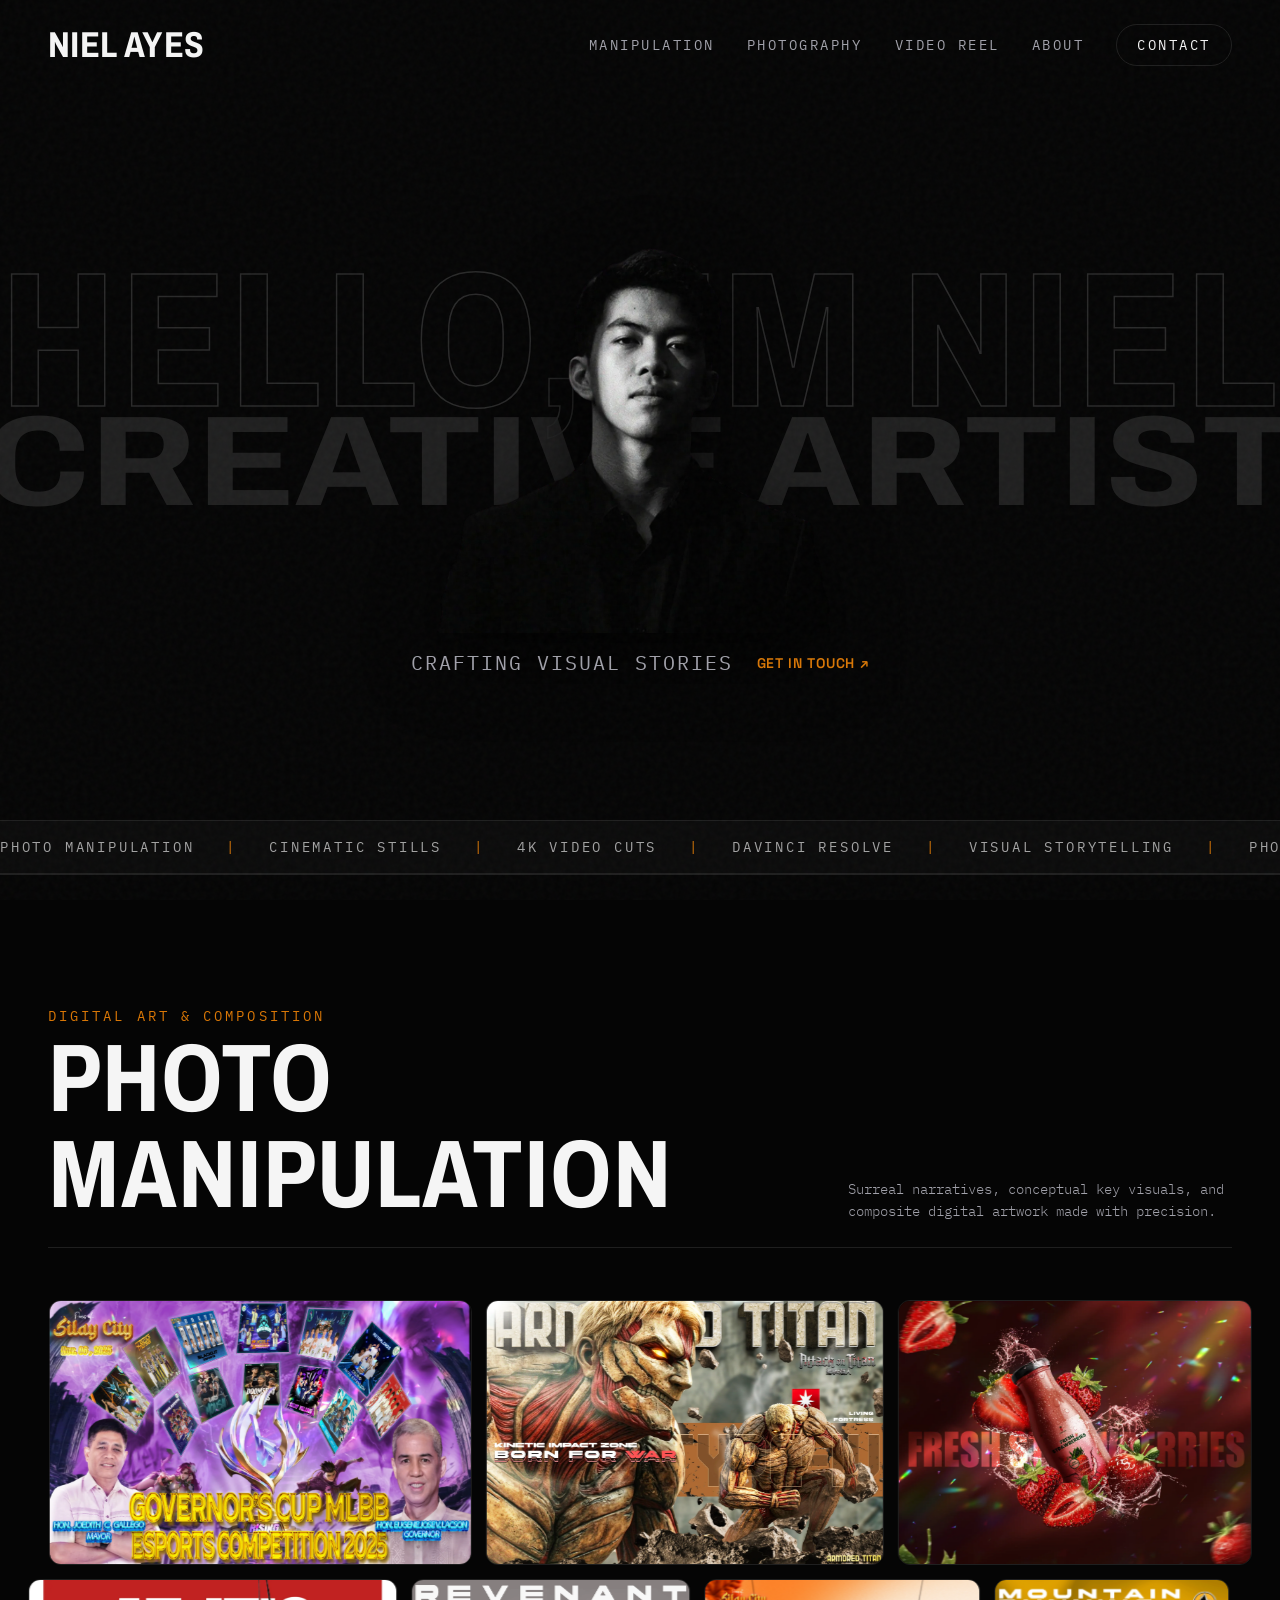
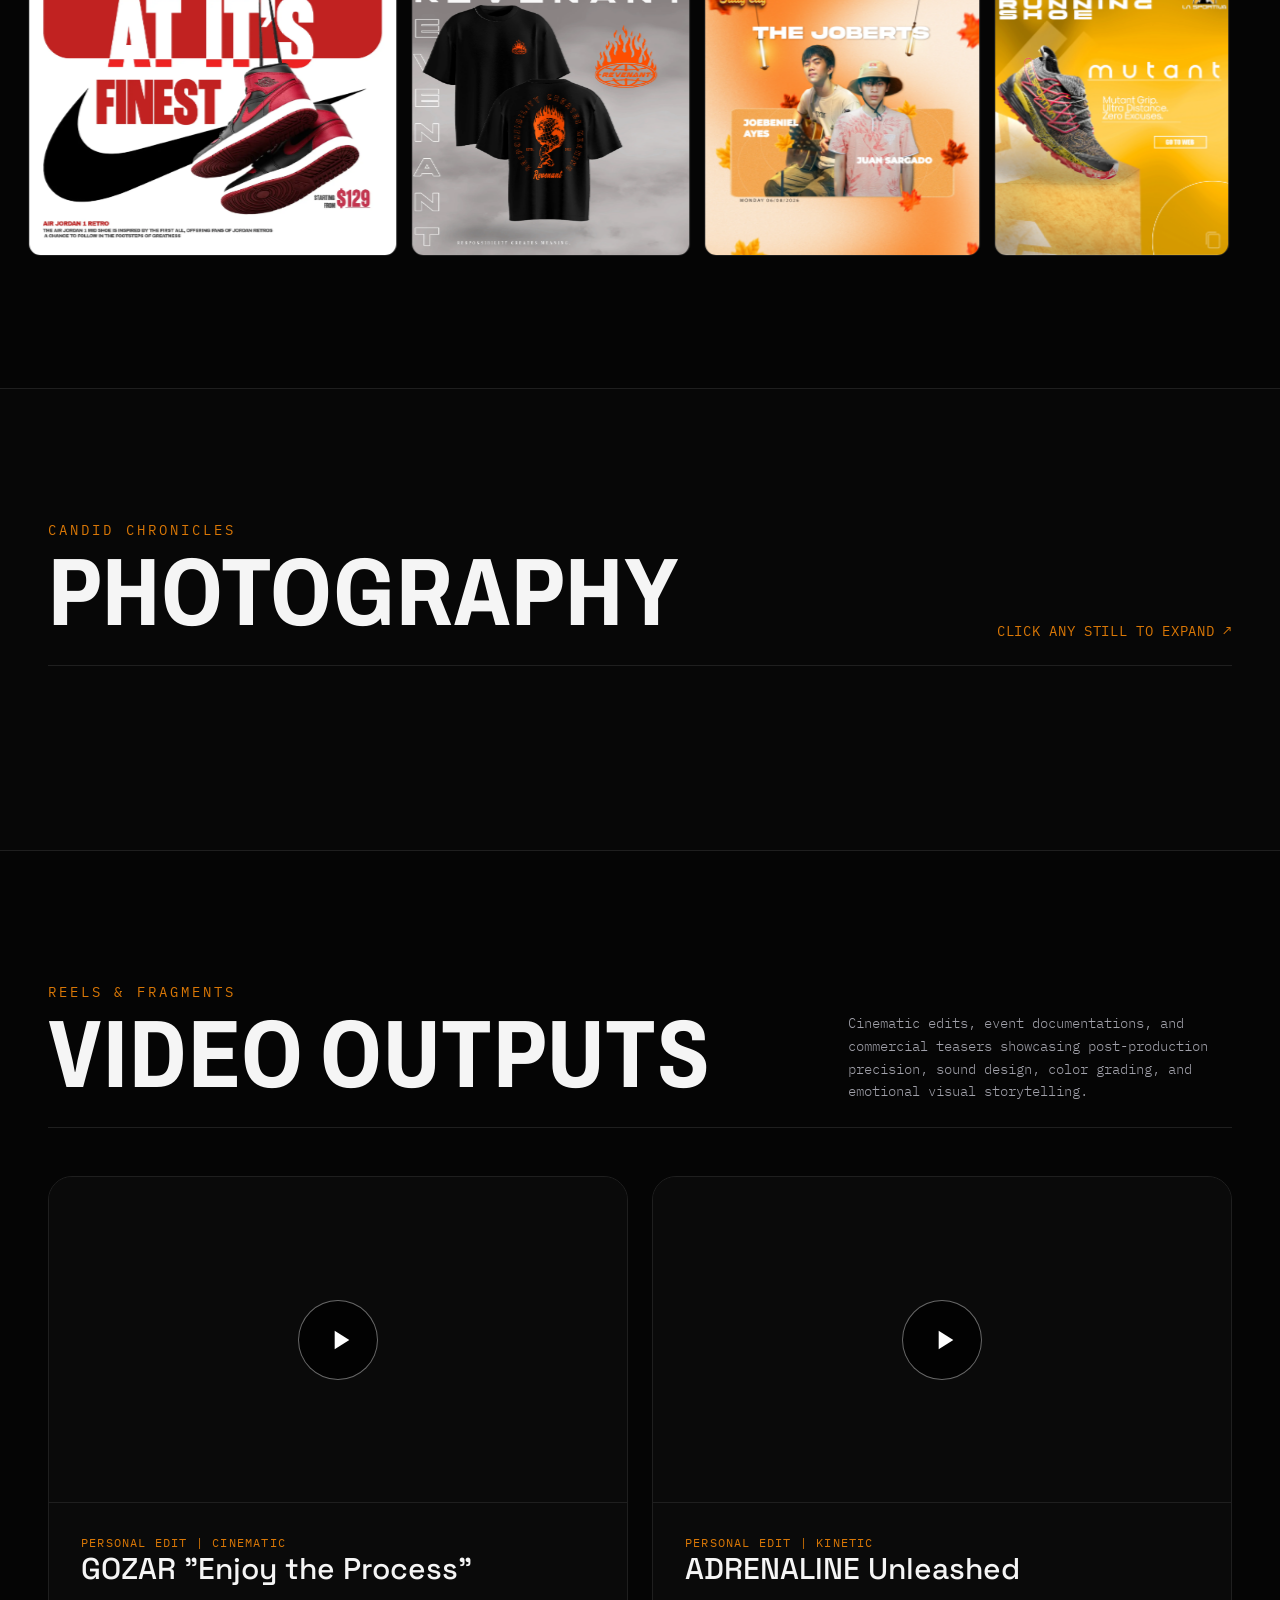
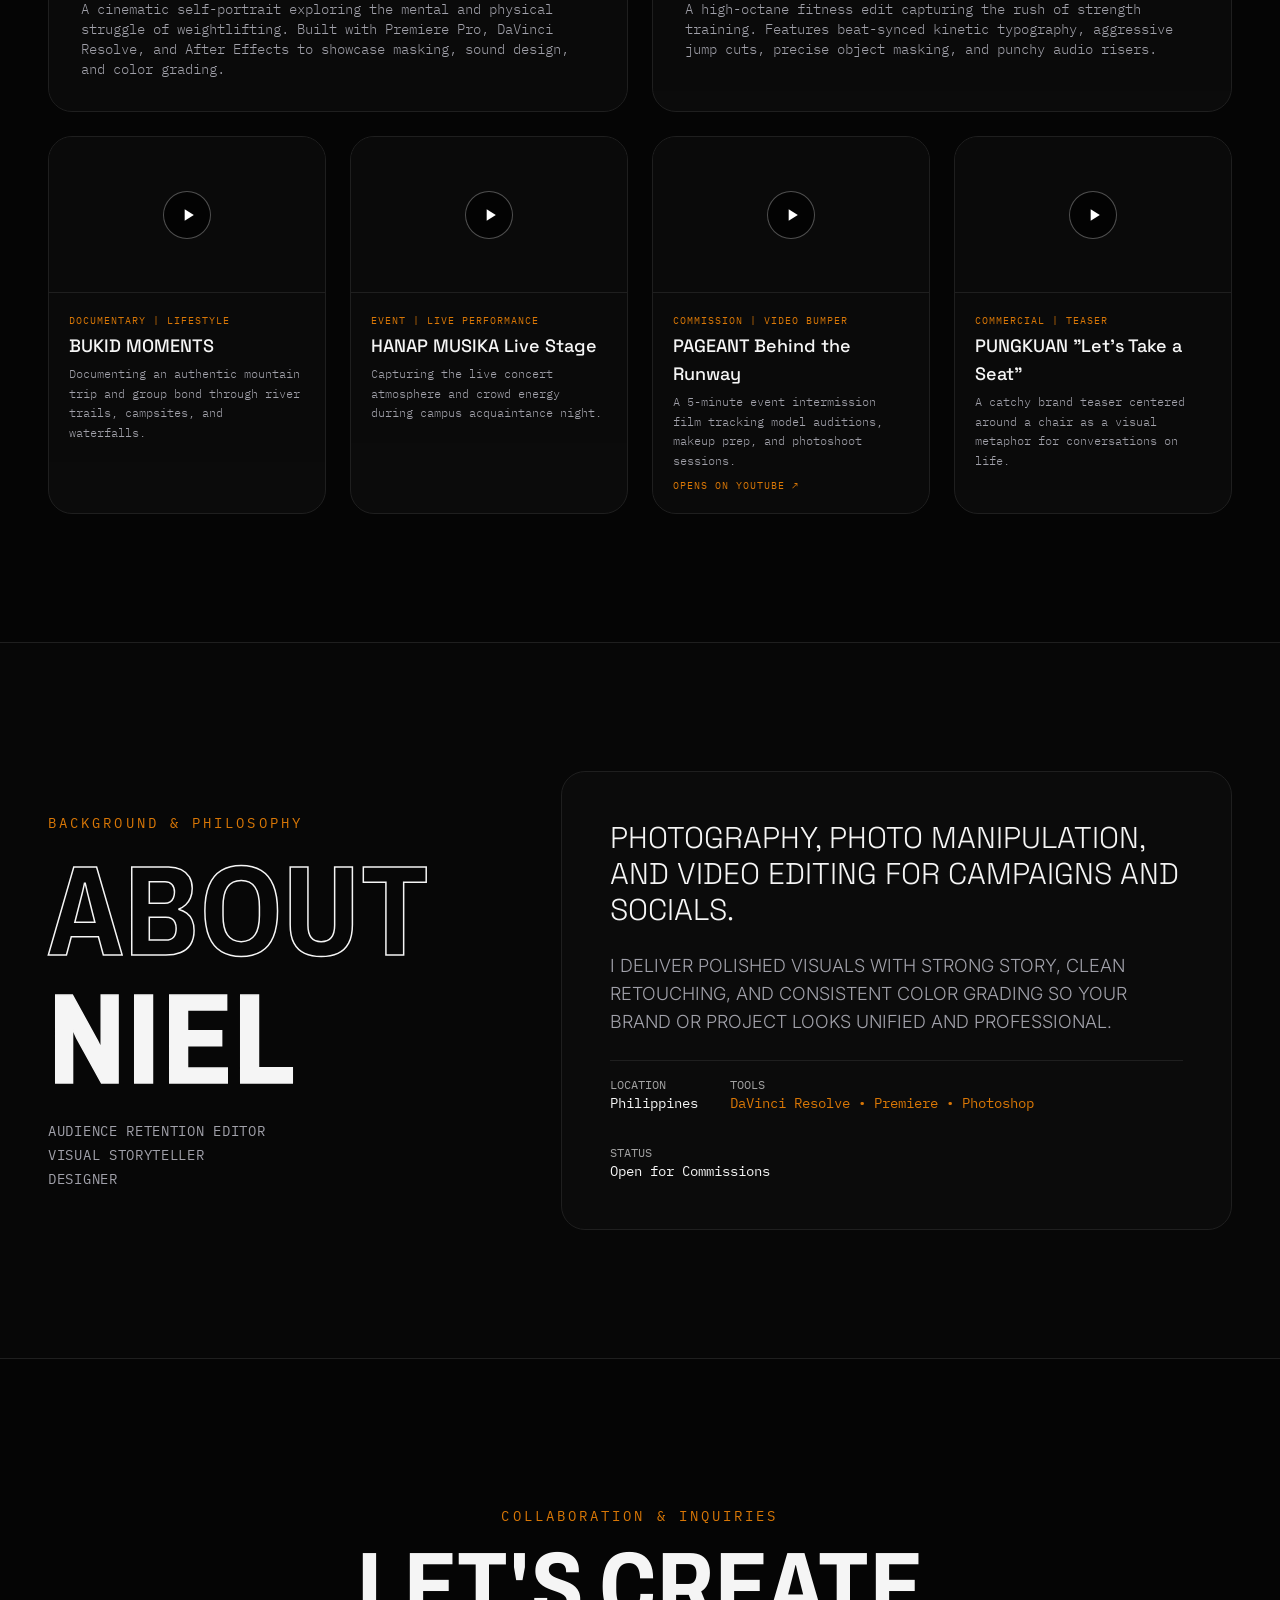
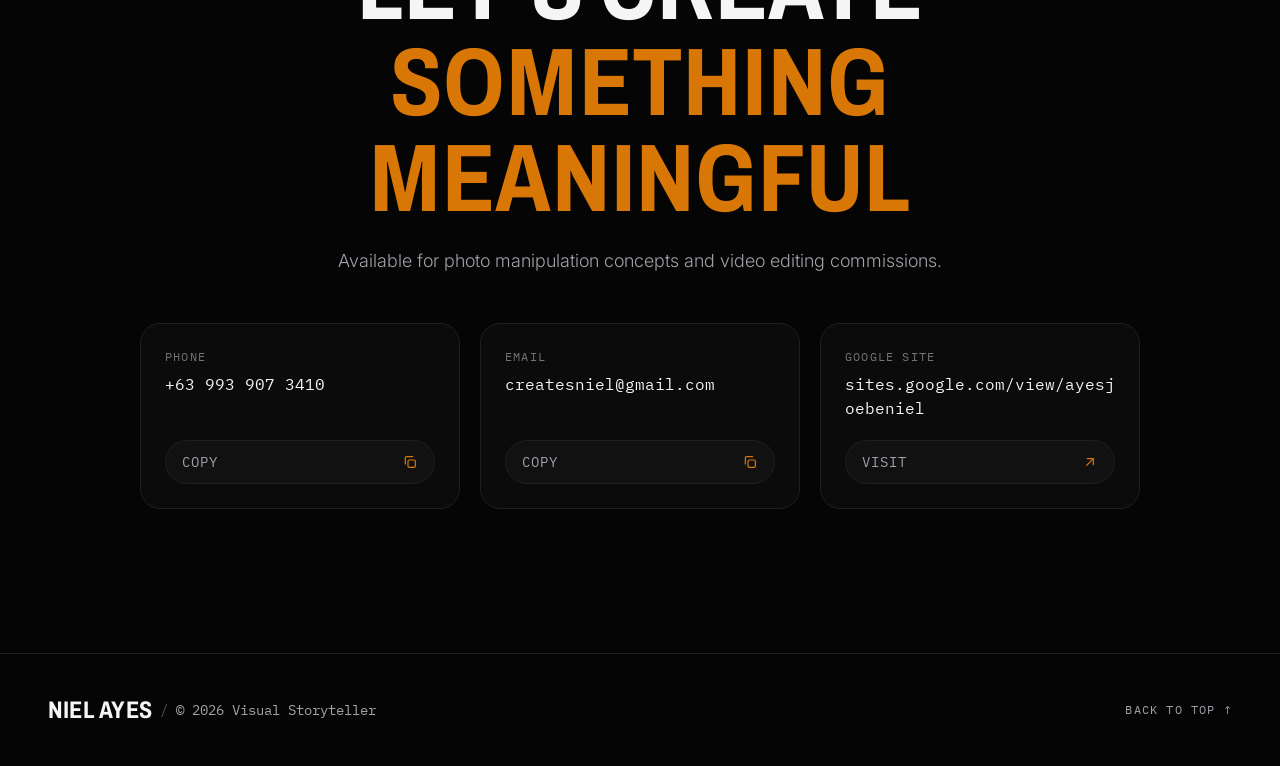
==== commit a0ace129: "Design upgrade: mobile experience hardening - Lazy gallery walls: images load only as each wall appr" ====
--- a/index.html
+++ b/index.html
@@ -111,6 +111,13 @@
 
     .scroll-tile-bw:hover img {
       filter: none;
+    }
+
+    /* Touch devices have no hover — always show photography in full color */
+    @media (hover: none) {
+      .scroll-tile-bw img {
+        filter: none;
+      }
     }
 
     .scroll-gallery-empty {
@@ -1028,7 +1035,22 @@
       window.addEventListener('scroll', onScroll, { passive: true });
 
       var targets = document.querySelectorAll('.scroll-gallery[data-gallery]');
-      for (var t = 0; t < targets.length; t++) buildWall(targets[t]);
+      /* Lazy build: each wall loads its images only as it approaches the
+         viewport (400px margin), so mobile visitors don't download the
+         entire gallery on page load. */
+      if ('IntersectionObserver' in window) {
+        var wallObserver = new IntersectionObserver(function (entries) {
+          entries.forEach(function (entry) {
+            if (entry.isIntersecting) {
+              wallObserver.unobserve(entry.target);
+              buildWall(entry.target);
+            }
+          });
+        }, { rootMargin: '400px 0px' });
+        for (var t = 0; t < targets.length; t++) wallObserver.observe(targets[t]);
+      } else {
+        for (var t2 = 0; t2 < targets.length; t2++) buildWall(targets[t2]);
+      }
     })();
   </script>
 
--- a/css/styles.css
+++ b/css/styles.css
@@ -68,6 +68,10 @@
   -webkit-font-smoothing: antialiased;
   -moz-osx-font-smoothing: grayscale;
   overflow-x: hidden;
+  /* Touch polish: no gray flash on tap, no auto text inflation */
+  -webkit-tap-highlight-color: transparent;
+  text-size-adjust: 100%;
+  -webkit-text-size-adjust: 100%;
 }
 
 /* ==========================================================================
@@ -99,6 +103,8 @@
   justify-content: center;
   overflow: hidden;
   min-height: calc(100vh - 80px);
+  /* Mobile browsers (iOS URL bar) — small viewport height avoids layout jumps */
+  min-height: calc(100svh - 80px);
 }
 
 /* Layer 1: Huge background typography */
@@ -126,6 +132,13 @@
   color: transparent;
 }
 
+/* Mobile: keep the giant headline inside the viewport (nowrap, centered) */
+@media (max-width: 640px) {
+  .hero-bg-text {
+    font-size: clamp(2.75rem, 13.5vw, 4.5rem);
+  }
+}
+
 /* Layer 3: Pop-out Cutout Portrait (Centered overlapping the text) */
 .hero-cutout-wrapper {
   position: relative;
@@ -140,6 +153,7 @@
   width: 100%;
   height: auto;
   max-height: 65vh;
+  max-height: 65svh;
   object-fit: contain;
   display: block;
   margin: 0 auto;
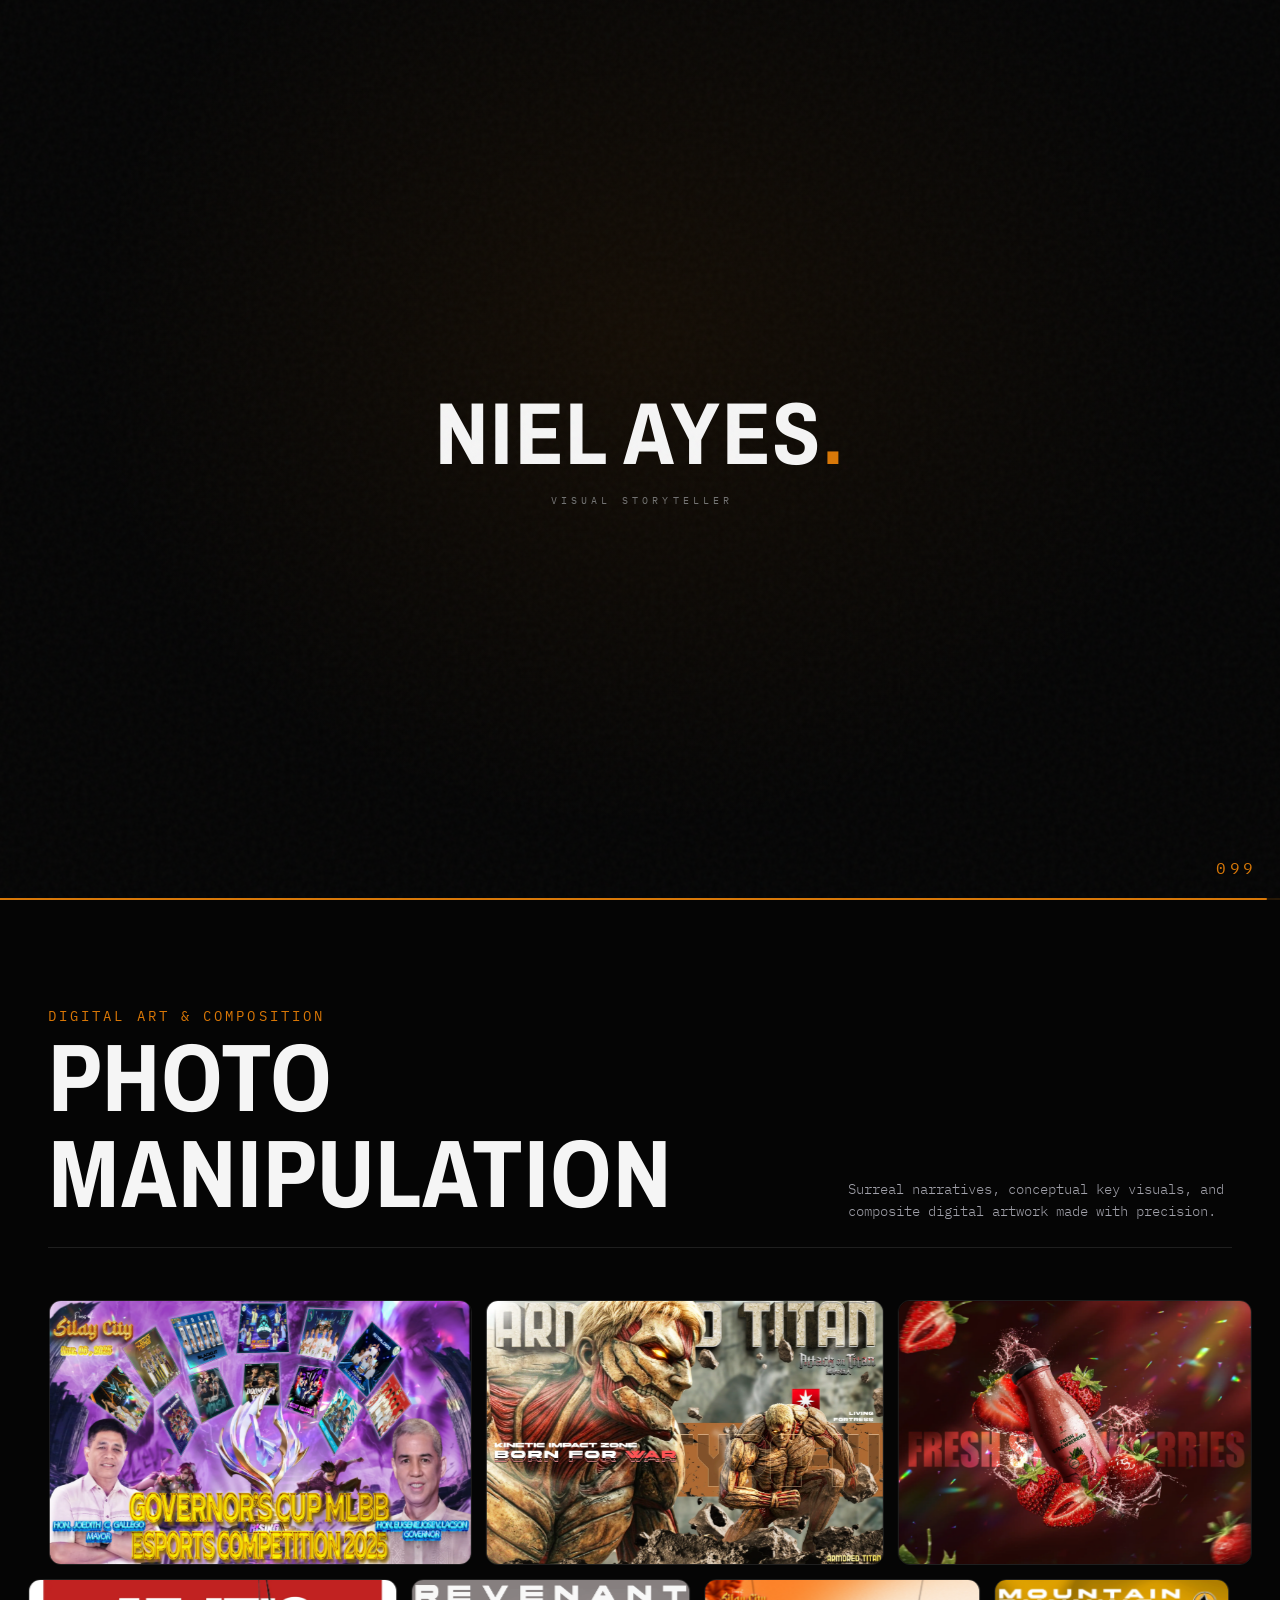
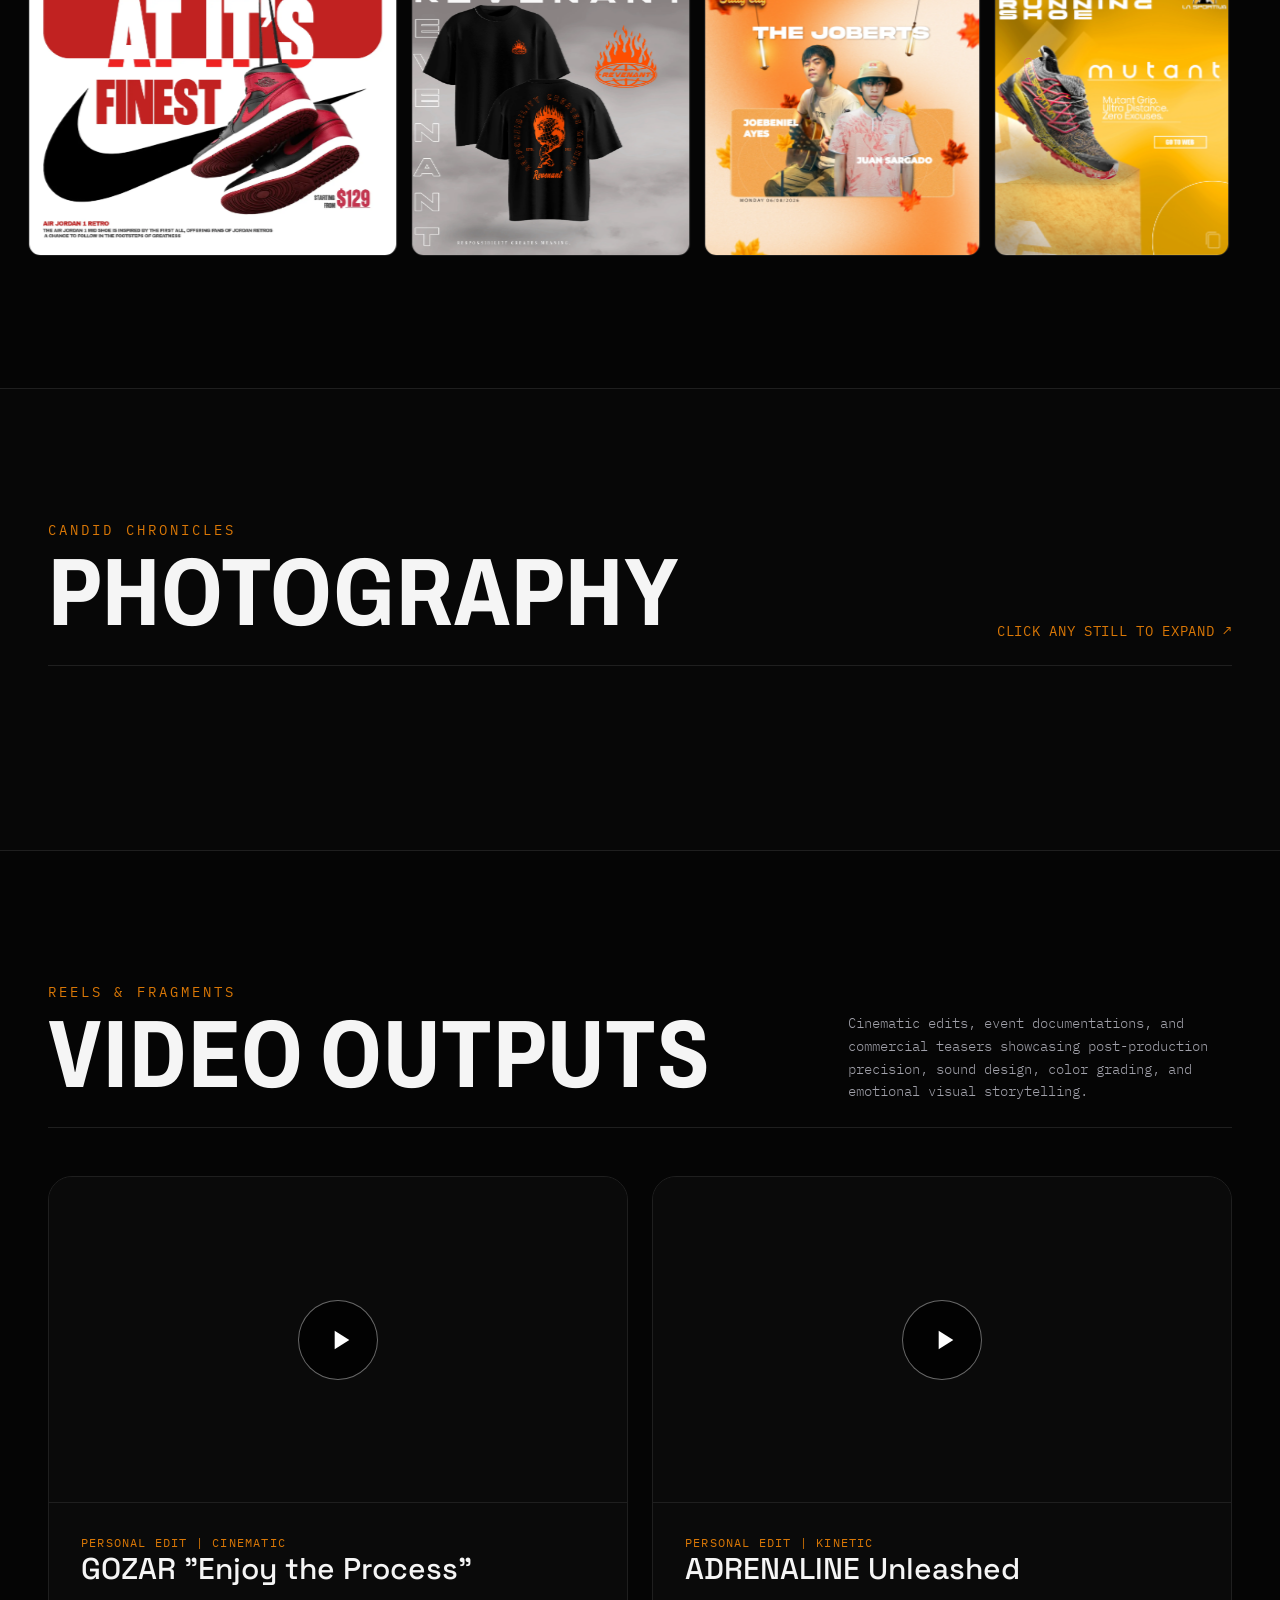
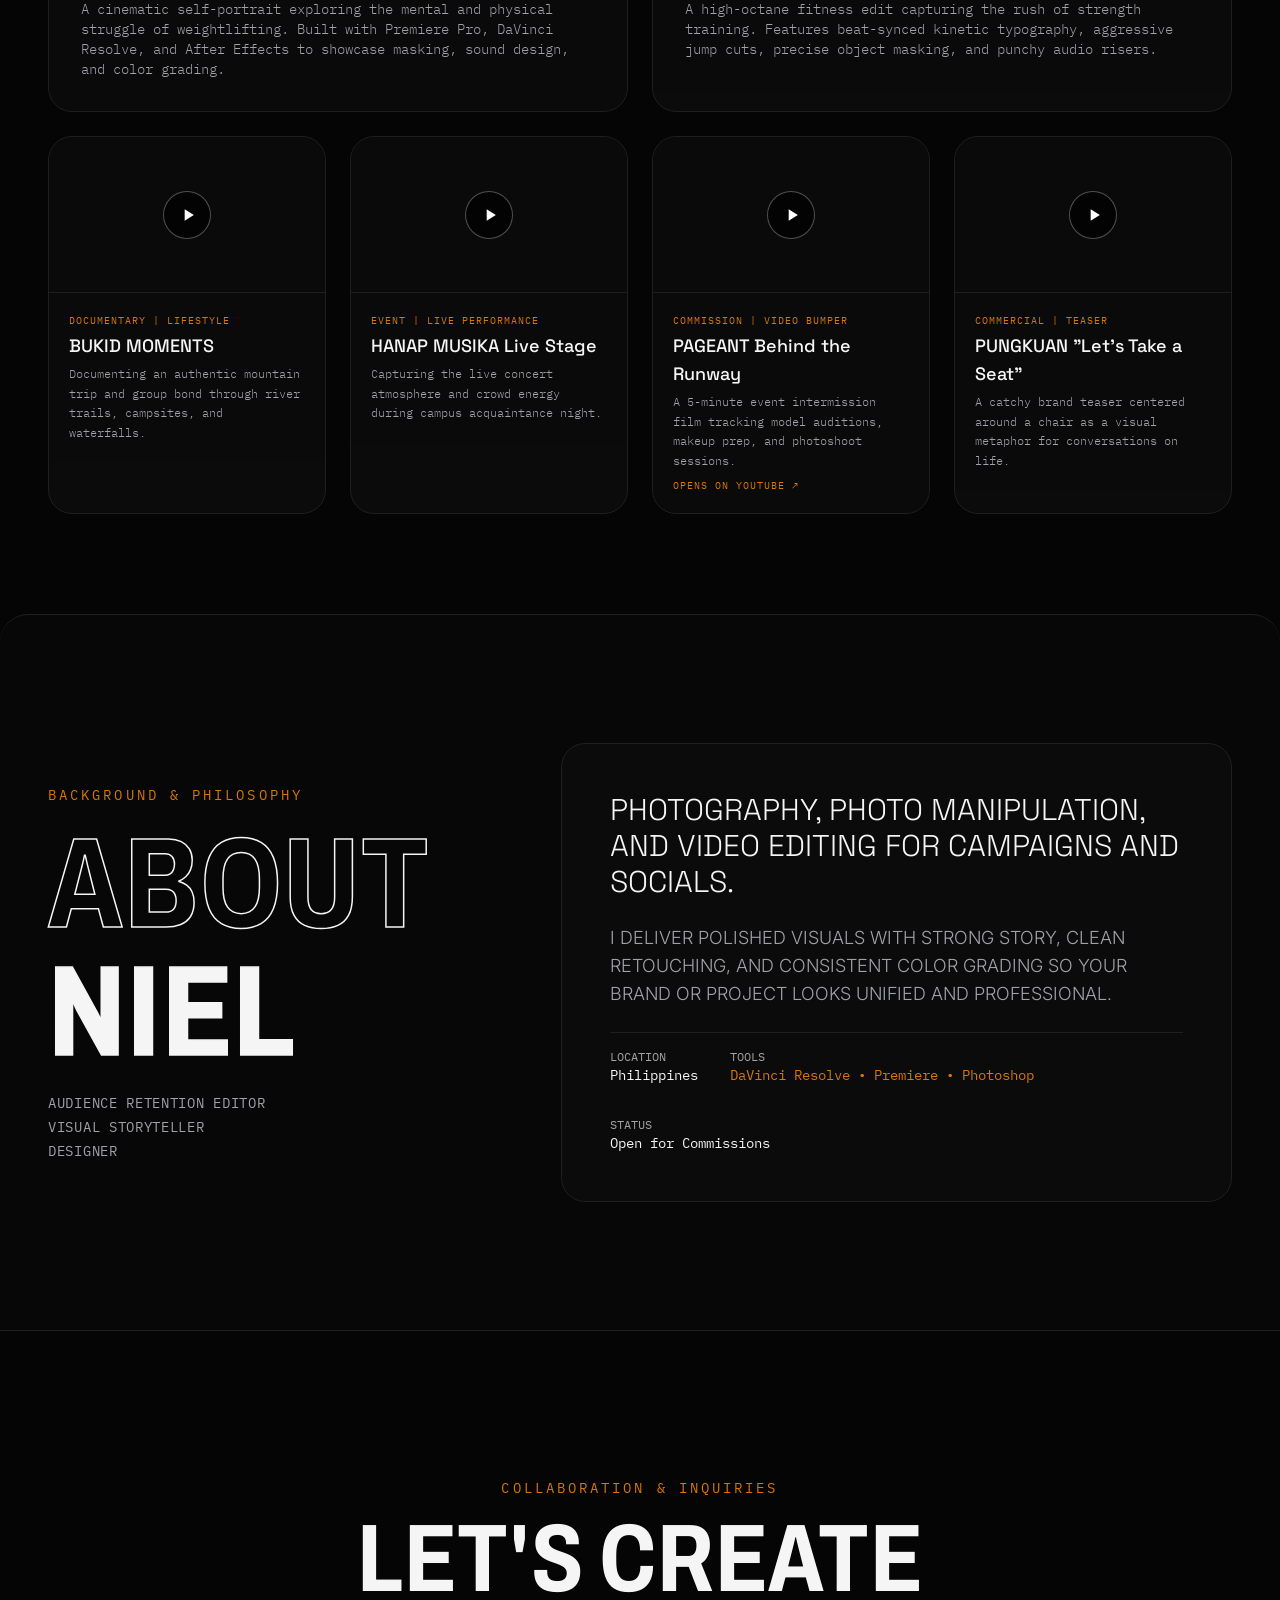
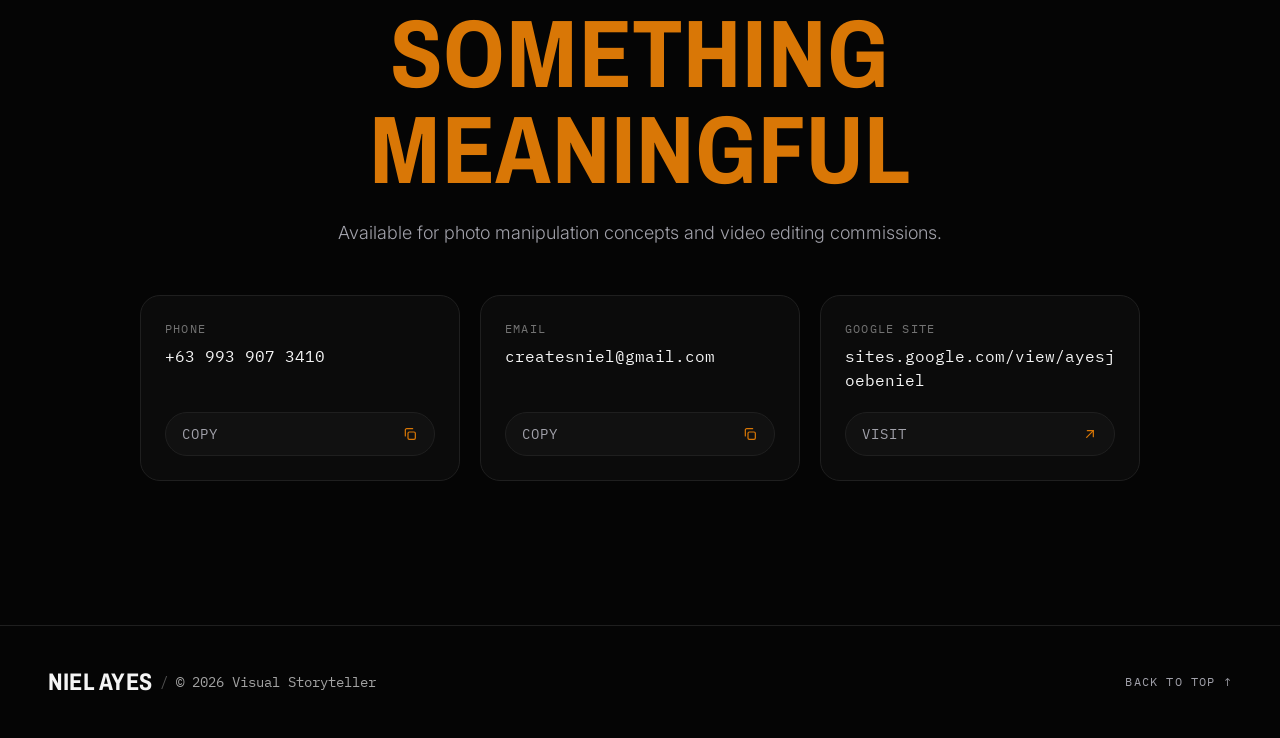
==== commit 02349be8: "Intro loader + liquid light finale Loader (once per session, skipped for reduced motion): - Head gat" ====
--- a/index.html
+++ b/index.html
@@ -6,6 +6,18 @@
   <meta content="width=device-width, initial-scale=1.0" name="viewport" />
   <meta name="description" content="Portfolio of Joebeniel 'Niel' Ayes — Visual Storyteller specializing in Photo Manipulation, Fine Art Photography, and Cinematic Video Outputs." />
   <meta name="author" content="Joebeniel Niel Ayes" />
+
+  <!-- Intro loader gate: runs before first paint. Skips for reduced motion
+       and repeat visits in the same tab session (sessionStorage flag). -->
+  <script>
+    (function () {
+      try {
+        if (window.matchMedia('(prefers-reduced-motion: reduce)').matches) return;
+        if (sessionStorage.getItem('niel-intro-seen')) return;
+      } catch (e) { return; }
+      document.documentElement.classList.add('intro-pending');
+    })();
+  </script>
 
   <!-- Social share preview (Facebook, Messenger, X, etc.) -->
   <meta property="og:type" content="website" />
@@ -165,7 +177,10 @@
       background: #0B0B0B;
       border: 1px solid #1F1F1F;
       border-radius: 1.25rem;
-      transition: border-color 0.3s ease;
+      transition:
+        background-color 0.8s cubic-bezier(0.65, 0, 0.35, 1),
+        color 0.8s cubic-bezier(0.65, 0, 0.35, 1),
+        border-color 0.35s var(--ease-expo);
     }
     #contact .contact-card:hover { border-color: rgba(217, 119, 6, 0.45); }
 
@@ -204,7 +219,10 @@
       color: #A1A1AA;
       cursor: pointer;
       text-decoration: none;
-      transition: all 0.25s ease;
+      transition:
+        background-color 0.8s cubic-bezier(0.65, 0, 0.35, 1),
+        color 0.25s ease,
+        border-color 0.25s ease;
     }
     #contact .contact-btn:hover { background: #1c1c1c; color: #fff; border-color: #D97706; }
     #contact .contact-btn svg { width: 16px; height: 16px; color: #D97706; flex-shrink: 0; }
@@ -286,10 +304,33 @@
       transition: opacity 0.2s ease;
     }
     .cursor-ring.has-label .cursor-label { opacity: 1; }
+
+    /* ==================== LIGHT FINALE (About → Contact → footer) ==================== */
+    html.theme-light .contact-card { background-color: #FBFAF7; border-color: #E2DCD2; }
+    html.theme-light .contact-label { color: #6B6459; }
+    html.theme-light .contact-value { color: #17150F; }
+    html.theme-light a.contact-value:hover { color: #B45309; }
+    html.theme-light .contact-btn { background-color: #FFFFFF; border-color: #E2DCD2; color: #5B564D; }
+    html.theme-light .contact-btn svg { color: #B45309; }
+    html.theme-light #contact .contact-btn:hover { background-color: #F4F1EA; color: #17150F; border-color: #B45309; }
   </style>
 </head>
 
 <body class="bg-obsidian text-primaryText font-sans antialiased selection:bg-accent selection:text-black min-h-screen film-grain">
+
+  <!-- ============================================================ -->
+  <!-- INTRO LOADER (shown once per session; skipped for reduced    -->
+  <!-- motion. Controller lives at the end of this file, styles in  -->
+  <!-- css/styles.css under "Intro Loader")                         -->
+  <!-- ============================================================ -->
+  <div id="intro-loader" aria-hidden="true">
+    <div class="intro-inner">
+      <span class="intro-word">NIEL AYES<span class="intro-dot">.</span></span>
+      <span class="intro-tag">Visual Storyteller</span>
+    </div>
+    <span class="intro-count" id="intro-count">000</span>
+    <div class="intro-bar"><span></span></div>
+  </div>
 
   <!-- ============================================================ -->
   <!-- HEADER / MINIMALIST TOP BAR                                  -->
@@ -1137,5 +1178,107 @@
     })();
   </script>
 
+  <!-- ============================================================ -->
+  <!-- INTRO LOADER CONTROLLER (vanilla JS, no dependencies)        -->
+  <!-- Progress is tied to real readiness: fonts + hero portrait +  -->
+  <!-- a 1.1s floor, hard-capped at 2.4s. Reduced-motion and repeat -->
+  <!-- visits skip it entirely (see the gate script in <head>).     -->
+  <!-- ============================================================ -->
+  <script>
+    (function () {
+      'use strict';
+      var loader = document.getElementById('intro-loader');
+      var root = document.documentElement;
+
+      function finishInstant() {
+        if (loader && loader.parentNode) loader.parentNode.removeChild(loader);
+        window.__introDone = true;
+        try { document.dispatchEvent(new CustomEvent('intro:done')); } catch (e) {}
+      }
+
+      if (!loader) { window.__introDone = true; return; }
+
+      // The <head> gate only adds .intro-pending when the loader should run
+      if (!root.classList.contains('intro-pending')) { finishInstant(); return; }
+
+      try { sessionStorage.setItem('niel-intro-seen', '1'); } catch (e) {}
+
+      // Hold the page still while the curtain is up (Lenis is stopped too;
+      // this covers keyboard scrolling and native gestures)
+      var scrollKeys = ['ArrowUp', 'ArrowDown', 'PageUp', 'PageDown', 'Home', 'End', ' ', 'Spacebar'];
+      function blockKeys(e) {
+        if (scrollKeys.indexOf(e.key) > -1) e.preventDefault();
+      }
+      window.addEventListener('keydown', blockKeys, { passive: false });
+
+      // --- Readiness tracking ---
+      var fontsReady = false, heroReady = false, minTime = false;
+      var t0 = now();
+
+      function now() {
+        return (window.performance && performance.now) ? performance.now() : Date.now();
+      }
+
+      if (document.fonts && document.fonts.ready && document.fonts.ready.then) {
+        document.fonts.ready.then(function () { fontsReady = true; }).catch(function () { fontsReady = true; });
+      } else { fontsReady = true; }
+
+      var heroImg = document.querySelector('.hero-cutout-img');
+      if (!heroImg || heroImg.complete) { heroReady = true; }
+      else {
+        heroImg.addEventListener('load', function () { heroReady = true; });
+        heroImg.addEventListener('error', function () { heroReady = true; });
+      }
+
+      setTimeout(function () { minTime = true; }, 1100);       // floor: never a flash
+      setTimeout(function () { fontsReady = heroReady = minTime = true; }, 2400); // cap: never a wall
+      // Background-tab safety net: rAF pauses when hidden, so force the exit
+      // on the wall clock regardless of the counter
+      setTimeout(function () { exit(); }, 3300);
+
+      // --- Counter + progress hairline ---
+      var shown = 0, target = 0, exiting = false;
+      var countEl = document.getElementById('intro-count');
+      var barEl = loader.querySelector('.intro-bar span');
+
+      function tick() {
+        if (exiting) return;
+        var elapsed = (now() - t0) / 1000;
+        var allReady = fontsReady && heroReady && minTime;
+        target = allReady ? 100 : Math.min(90, (elapsed / 2.4) * 100);
+        shown += (target - shown) * 0.14;
+        if (shown > 100) shown = 100;
+        var v = Math.round(shown);
+        if (countEl) countEl.textContent = (v < 10 ? '00' : v < 100 ? '0' : '') + v;
+        if (barEl) barEl.style.transform = 'scaleX(' + (shown / 100) + ')';
+        if (allReady && shown > 99.2) { exit(); return; }
+        window.requestAnimationFrame(tick);
+      }
+      window.requestAnimationFrame(tick);
+
+      // --- Liquid exit: curtain lifts with a curved trailing edge ---
+      function exit() {
+        if (exiting) return;
+        exiting = true;
+        window.removeEventListener('keydown', blockKeys);
+        // Choreography + scrolling resume as the curtain STARTS lifting,
+        // so the hero reveal is already playing as it's uncovered
+        window.__introDone = true;
+        try { document.dispatchEvent(new CustomEvent('intro:done')); } catch (e) {}
+        loader.classList.add('intro-exit');
+        var cleaned = false;
+        function cleanup() {
+          if (cleaned) return;
+          cleaned = true;
+          if (loader && loader.parentNode) loader.parentNode.removeChild(loader);
+        }
+        loader.addEventListener('animationend', function (e) {
+          if (e.target === loader) cleanup();
+        });
+        setTimeout(cleanup, 1100); // safety net
+      }
+    })();
+  </script>
+
 </body>
 </html>
--- a/css/styles.css
+++ b/css/styles.css
@@ -228,3 +228,215 @@
   background-color: rgba(5, 5, 5, 0.95);
   backdrop-filter: blur(16px);
 }
+
+/* ==========================================================================
+   Intro Loader (once per session — skipped for reduced motion & repeat visits)
+   ========================================================================== */
+#intro-loader {
+  display: none;
+  position: fixed;
+  inset: 0;
+  /* Above the header (40), below the film grain (99) and cursor (100):
+     the grain renders over the loader, giving it the same celluloid texture */
+  z-index: 90;
+  background-color: #050505;
+  background-image: radial-gradient(ellipse at 50% 38%, rgba(217, 119, 6, 0.07), transparent 62%);
+  align-items: center;
+  justify-content: center;
+  overflow: hidden;
+}
+
+html.intro-pending #intro-loader {
+  display: flex;
+}
+
+.intro-inner {
+  display: flex;
+  flex-direction: column;
+  align-items: center;
+  animation: intro-in 0.9s var(--ease-out) both;
+}
+
+.intro-word {
+  font-family: var(--font-display);
+  font-weight: 700;
+  font-variation-settings: "wdth" 78;
+  font-size: clamp(2.75rem, 8vw, 5.5rem);
+  letter-spacing: 0.02em;
+  line-height: 1;
+  color: #F5F5F5;
+  text-transform: uppercase;
+  white-space: nowrap;
+}
+
+.intro-word .intro-dot {
+  color: var(--color-accent);
+}
+
+.intro-tag {
+  margin-top: 14px;
+  padding-left: 0.4em; /* optically balances the wide tracking */
+  font-family: var(--font-mono);
+  font-size: 0.65rem;
+  letter-spacing: 0.4em;
+  text-transform: uppercase;
+  color: #737373;
+}
+
+.intro-count {
+  position: fixed;
+  right: 1.5rem;
+  bottom: calc(1.25rem + env(safe-area-inset-bottom, 0px));
+  font-family: var(--font-mono);
+  font-size: 1rem;
+  letter-spacing: 0.2em;
+  color: var(--color-accent);
+}
+
+.intro-bar {
+  position: fixed;
+  left: 0;
+  right: 0;
+  bottom: 0;
+  height: 2px;
+  background: rgba(217, 119, 6, 0.15);
+}
+
+.intro-bar span {
+  display: block;
+  height: 100%;
+  width: 100%;
+  background: var(--color-accent);
+  transform: scaleX(0);
+  transform-origin: left;
+}
+
+@keyframes intro-in {
+  from { opacity: 0; transform: translateY(24px); }
+  to   { opacity: 1; transform: translateY(0); }
+}
+
+/* Liquid exit: the panel lifts with a curved trailing edge (goo wipe) */
+#intro-loader.intro-exit {
+  animation: intro-lift 0.9s cubic-bezier(0.76, 0, 0.24, 1) forwards;
+}
+
+#intro-loader.intro-exit .intro-inner,
+#intro-loader.intro-exit .intro-count,
+#intro-loader.intro-exit .intro-bar {
+  animation: intro-fade 0.35s ease forwards;
+}
+
+@keyframes intro-lift {
+  from {
+    transform: translateY(0);
+    border-bottom-left-radius: 0 0;
+    border-bottom-right-radius: 0 0;
+  }
+  to {
+    transform: translateY(-101%);
+    border-bottom-left-radius: 50% 22vh;
+    border-bottom-right-radius: 50% 22vh;
+  }
+}
+
+@keyframes intro-fade {
+  to { opacity: 0; }
+}
+
+@media (prefers-reduced-motion: reduce) {
+  #intro-loader { display: none !important; }
+}
+
+/* ==========================================================================
+   Light Finale (About → Contact → footer morph to warm cream while scrolling)
+   Theme = .theme-light on <html>, toggled by an IntersectionObserver in
+   motion.js. The one-shot .theme-morph class scopes the 0.8s color morph so
+   hover transitions everywhere else stay snappy.
+   ========================================================================== */
+
+/* The About section carries the liquid curve: a rounded top that rises over
+   the dark video section and settles flat as it scrolls in. It only reads
+   visually when the light theme is active (cream over dark). */
+#about {
+  position: relative;
+  z-index: 2;
+  margin-top: -28px;
+  border-radius: 28px 28px 0 0;
+}
+
+html.theme-light {
+  color-scheme: light;
+  background-color: #F4F1EA;
+  /* Variable flips — bento cards, outlines, selection, header border follow */
+  --color-surface: #FBFAF7;
+  --color-card: #FFFFFF;
+  --color-border: #E2DCD2;
+  --color-text-primary: #17150F;
+  --color-text-muted: #5B564D;
+  --color-accent: #B45309;
+}
+
+html.theme-light body { background-color: #F4F1EA; }
+html.theme-light #about,
+html.theme-light #contact,
+html.theme-light footer { background-color: transparent; }
+
+/* Tailwind utilities carry literal colors, so they need explicit light values */
+html.theme-light .text-primaryText { color: #17150F; }
+html.theme-light .text-secondaryText { color: #5B564D; }
+html.theme-light .text-accent { color: #B45309; }
+html.theme-light .hover\:text-accent:hover { color: #B45309; }
+html.theme-light .text-neutral-400 { color: #6B6459; }
+html.theme-light .text-neutral-600 { color: #A8A29E; }
+html.theme-light .border-bordercol { border-color: #E2DCD2; }
+
+/* Header + mobile nav stay readable over cream */
+html.theme-light .header-glass {
+  background-color: rgba(244, 241, 234, 0.85);
+  border-bottom-color: #E2DCD2;
+}
+html.theme-light #mobile-nav {
+  background-color: #FFFFFF;
+  border-color: #E2DCD2;
+}
+
+/* Film grain reads as paper tooth on cream */
+html.theme-light .film-grain::after { opacity: 0.05; }
+
+/* Custom cursor over cream: ring goes dark, the amber dot stays */
+html.theme-light .cursor-ring { border-color: rgba(23, 21, 15, 0.45); }
+
+/* One-shot morph: everything the theme flip touches eases together.
+   !important wins over the inline contact-card/cursor transitions for
+   the duration of the morph window only. */
+html.theme-morph body,
+html.theme-morph #about,
+html.theme-morph #contact,
+html.theme-morph footer,
+html.theme-morph .text-primaryText,
+html.theme-morph .text-secondaryText,
+html.theme-morph .text-accent,
+html.theme-morph .text-neutral-400,
+html.theme-morph .text-neutral-600,
+html.theme-morph .border-bordercol,
+html.theme-morph .header-glass,
+html.theme-morph .bento-card,
+html.theme-morph #mobile-nav,
+html.theme-morph .contact-card,
+html.theme-morph .contact-btn,
+html.theme-morph .film-grain::after,
+html.theme-morph .cursor-ring {
+  transition:
+    background-color 0.8s cubic-bezier(0.65, 0, 0.35, 1),
+    color 0.8s cubic-bezier(0.65, 0, 0.35, 1),
+    border-color 0.8s cubic-bezier(0.65, 0, 0.35, 1),
+    opacity 0.8s cubic-bezier(0.65, 0, 0.35, 1) !important;
+}
+
+/* Reduced motion: the theme flip is instant */
+@media (prefers-reduced-motion: reduce) {
+  html.theme-morph * {
+    transition-duration: 0s !important;
+  }
+}
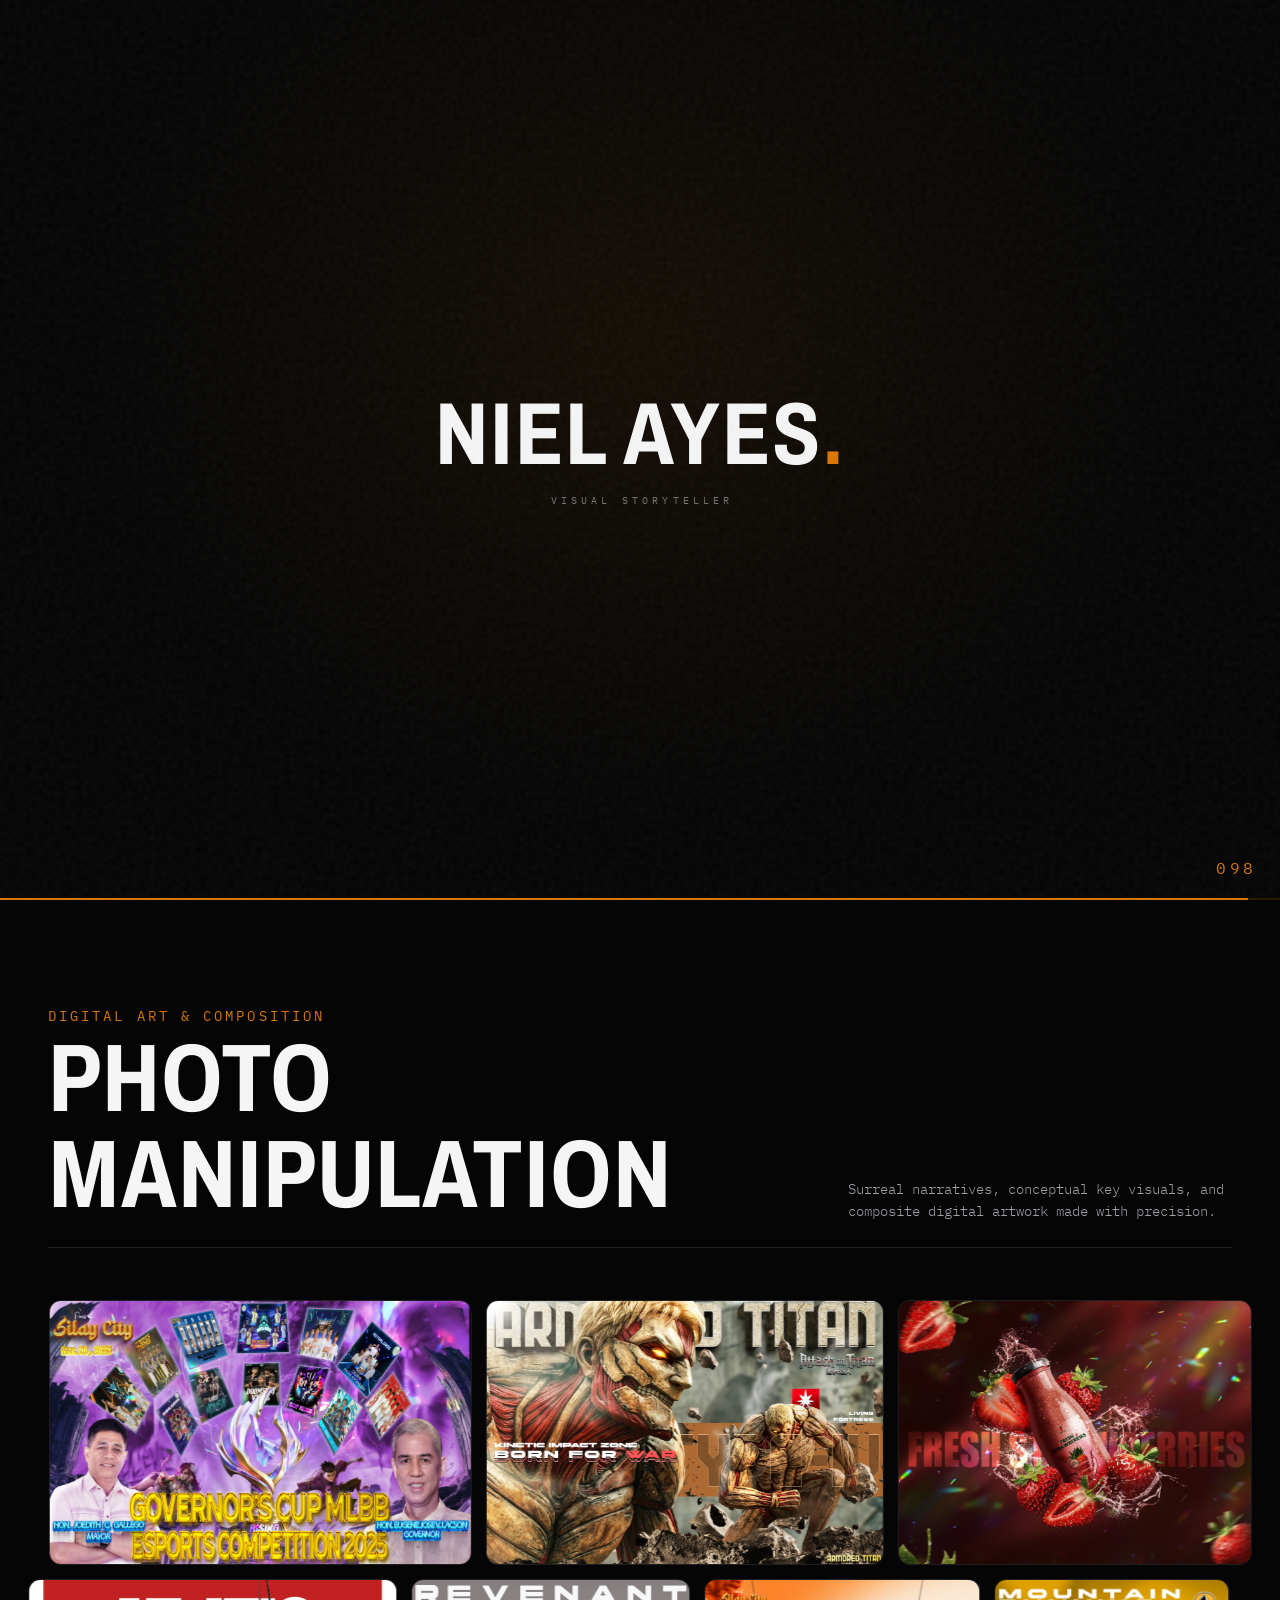
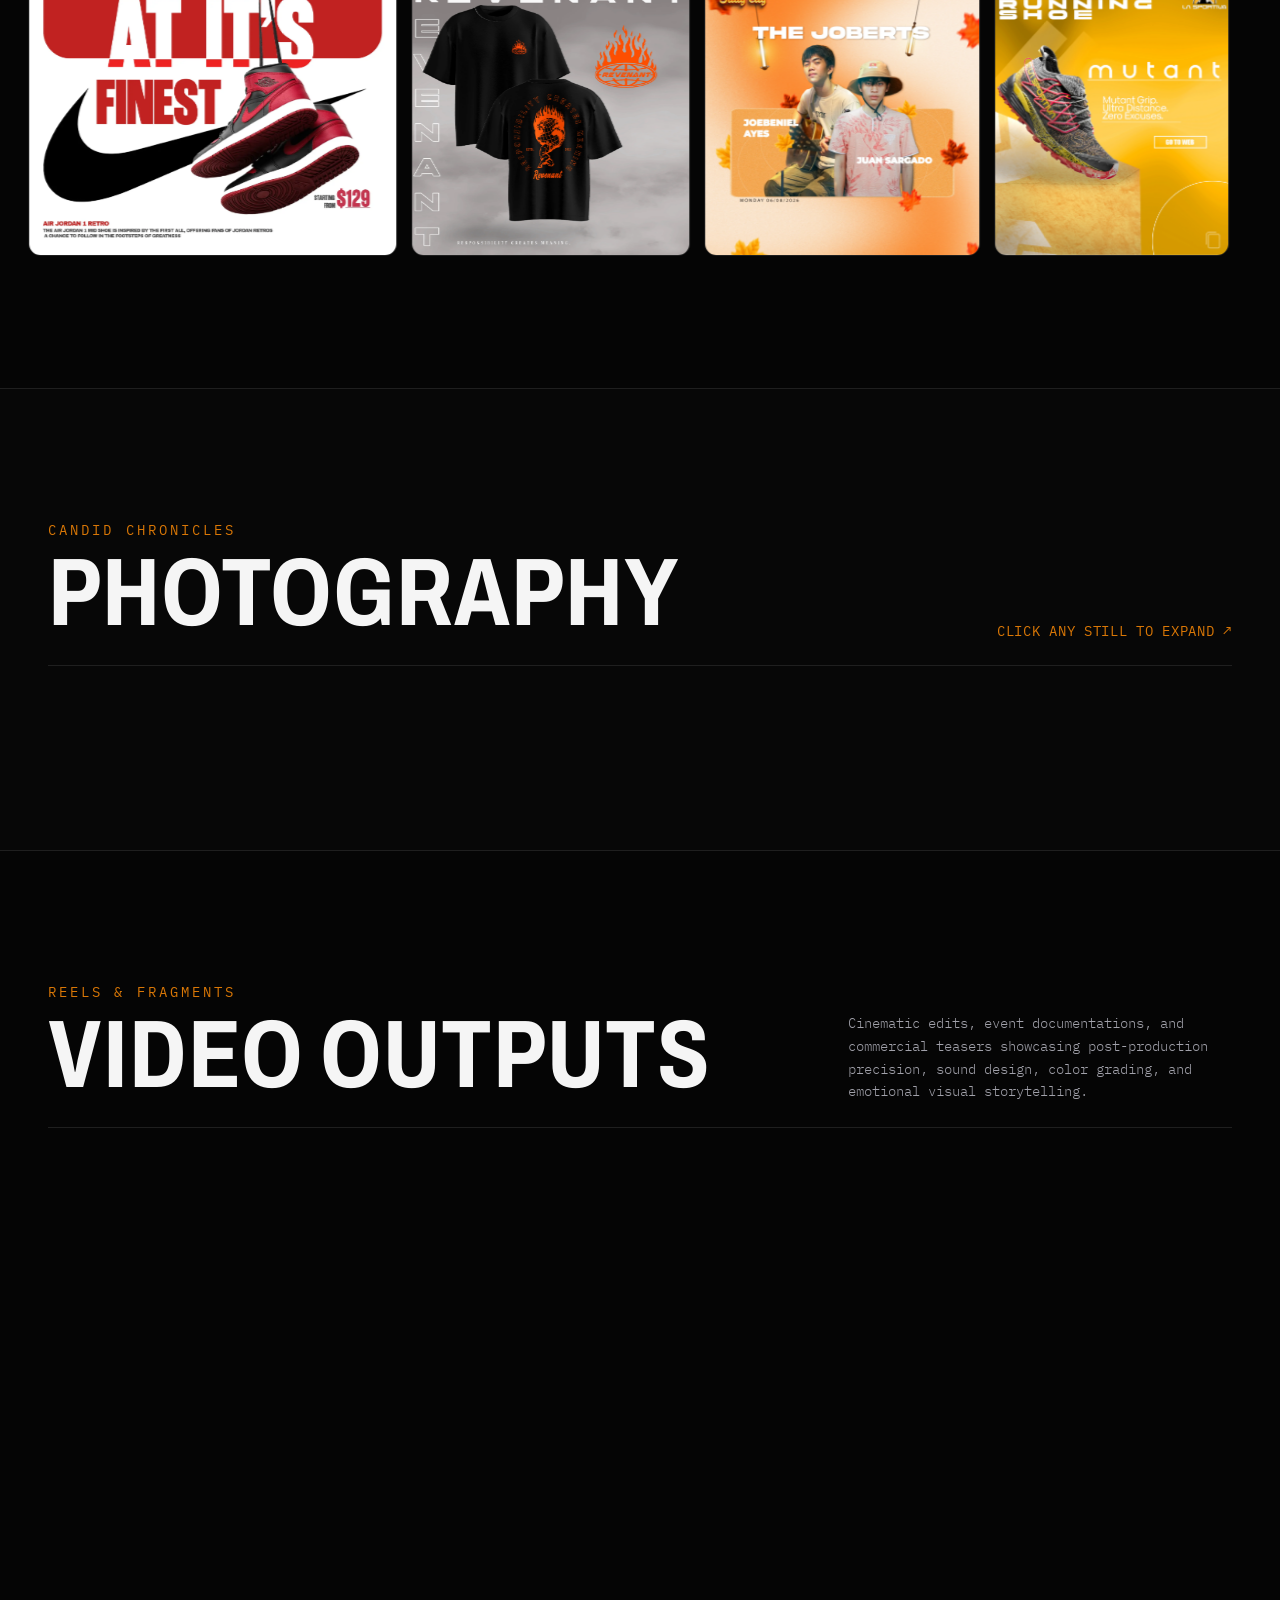
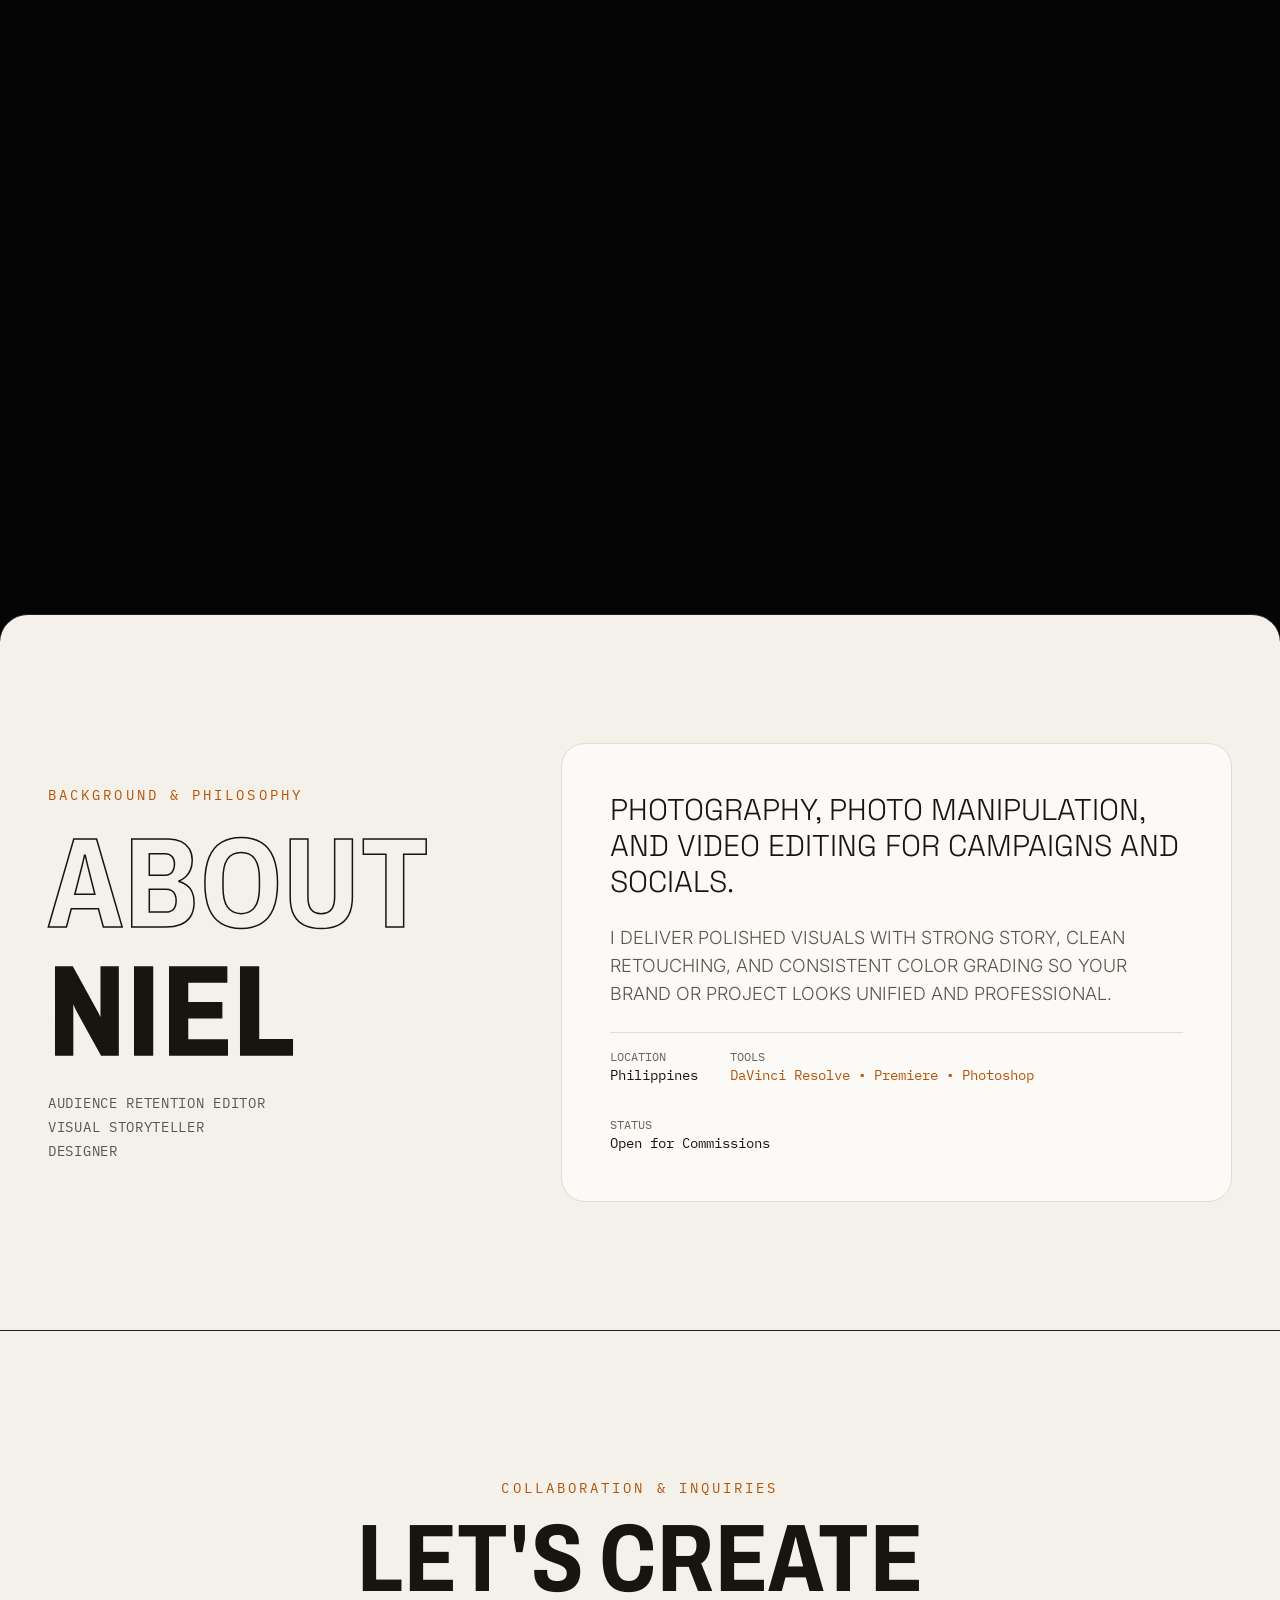
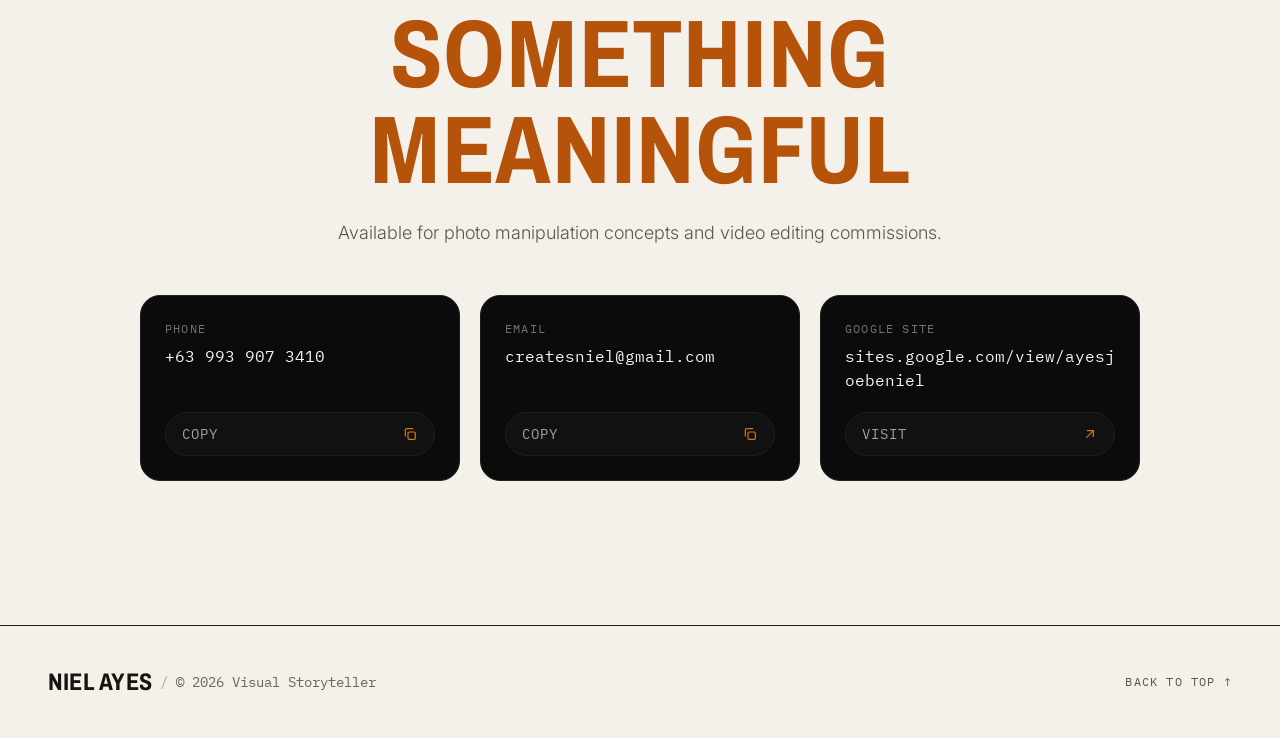
==== commit 4e99fadb: "Fix: light finale no longer reverts to dark at the end of the page Root cause (reproduced in a real " ====
--- a/index.html
+++ b/index.html
@@ -59,10 +59,10 @@
   <!-- ==================== TAILWIND CSS (precompiled) ==================== -->
   <!-- Rebuilt with: npx tailwindcss@3 -c tailwind.config.js -i css/tailwind-input.css -o css/tailwind.css --minify
        (the old runtime CDN script was ~300 KB of JS and logged a production warning) -->
-  <link rel="stylesheet" href="css/tailwind.css" />
+  <link rel="stylesheet" href="css/tailwind.css?v=6" />
 
   <!-- Custom Stylesheet -->
-  <link rel="stylesheet" href="css/styles.css" />
+  <link rel="stylesheet" href="css/styles.css?v=6" />
 
   <!-- ==================== WIDE PHOTO WALL STYLES ==================== -->
   <style>
@@ -786,10 +786,10 @@
   <script defer src="https://cdn.jsdelivr.net/npm/gsap@3.13.0/dist/gsap.min.js"></script>
   <script defer src="https://cdn.jsdelivr.net/npm/gsap@3.13.0/dist/ScrollTrigger.min.js"></script>
   <script defer src="https://cdn.jsdelivr.net/npm/gsap@3.13.0/dist/SplitText.min.js"></script>
-  <script defer src="js/motion.js"></script>
+  <script defer src="js/motion.js?v=6"></script>
 
   <!-- Application Script -->
-  <script src="js/main.js"></script>
+  <script src="js/main.js?v=6"></script>
 
   <!-- ============================================================ -->
   <!-- CONTACT COPY FUNCTION (independent of main.js)               -->
@@ -1191,6 +1191,7 @@
       var root = document.documentElement;
 
       function finishInstant() {
+        root.classList.remove('intro-pending');
         if (loader && loader.parentNode) loader.parentNode.removeChild(loader);
         window.__introDone = true;
         try { document.dispatchEvent(new CustomEvent('intro:done')); } catch (e) {}
@@ -1270,6 +1271,7 @@
         function cleanup() {
           if (cleaned) return;
           cleaned = true;
+          root.classList.remove('intro-pending');
           if (loader && loader.parentNode) loader.parentNode.removeChild(loader);
         }
         loader.addEventListener('animationend', function (e) {
--- a/css/styles.css
+++ b/css/styles.css
@@ -349,10 +349,13 @@
 }
 
 /* ==========================================================================
-   Light Finale (About → Contact → footer morph to warm cream while scrolling)
+   Light Finale (About → Contact → footer morph to warm cream, to the end)
    Theme = .theme-light on <html>, toggled by an IntersectionObserver in
    motion.js. The one-shot .theme-morph class scopes the 0.8s color morph so
-   hover transitions everywhere else stay snappy.
+   hover transitions everywhere else stay snappy. Variable + utility flips
+   are scoped to the light sections (#about / #contact / footer), and the
+   body stays obsidian — so the dark sections above keep their colors
+   during and after the flip.
    ========================================================================== */
 
 /* The About section carries the liquid curve: a rounded top that rises over
@@ -367,8 +370,21 @@
 
 html.theme-light {
   color-scheme: light;
+  /* html (not body) goes cream: the body stays obsidian so transparent
+     dark sections (video reel) never show cream behind their content */
   background-color: #F4F1EA;
-  /* Variable flips — bento cards, outlines, selection, header border follow */
+}
+
+/* The light sections paint their own cream, overriding their dark utilities */
+html.theme-light #about,
+html.theme-light #contact,
+html.theme-light footer { background-color: #F4F1EA; }
+
+/* Variable flips scoped to the light sections: bento cards, outlines,
+   borders and selection inside them follow the cream theme */
+html.theme-light #about,
+html.theme-light #contact,
+html.theme-light footer {
   --color-surface: #FBFAF7;
   --color-card: #FFFFFF;
   --color-border: #E2DCD2;
@@ -377,19 +393,26 @@
   --color-accent: #B45309;
 }
 
-html.theme-light body { background-color: #F4F1EA; }
-html.theme-light #about,
-html.theme-light #contact,
-html.theme-light footer { background-color: transparent; }
-
-/* Tailwind utilities carry literal colors, so they need explicit light values */
-html.theme-light .text-primaryText { color: #17150F; }
-html.theme-light .text-secondaryText { color: #5B564D; }
-html.theme-light .text-accent { color: #B45309; }
-html.theme-light .hover\:text-accent:hover { color: #B45309; }
-html.theme-light .text-neutral-400 { color: #6B6459; }
-html.theme-light .text-neutral-600 { color: #A8A29E; }
-html.theme-light .border-bordercol { border-color: #E2DCD2; }
+/* Tailwind utilities carry literal colors, so they need explicit light
+   values — scoped to the light sections for the same reason */
+html.theme-light #about .text-primaryText,
+html.theme-light #contact .text-primaryText,
+html.theme-light footer .text-primaryText { color: #17150F; }
+html.theme-light #about .text-secondaryText,
+html.theme-light #contact .text-secondaryText,
+html.theme-light footer .text-secondaryText { color: #5B564D; }
+html.theme-light #about .text-accent,
+html.theme-light #contact .text-accent,
+html.theme-light footer .text-accent { color: #B45309; }
+html.theme-light #about .hover\:text-accent:hover,
+html.theme-light #contact .hover\:text-accent:hover,
+html.theme-light footer .hover\:text-accent:hover { color: #B45309; }
+html.theme-light #about .text-neutral-400,
+html.theme-light footer .text-neutral-400 { color: #6B6459; }
+html.theme-light footer .text-neutral-600 { color: #A8A29E; }
+html.theme-light #about .border-bordercol,
+html.theme-light #contact .border-bordercol,
+html.theme-light footer .border-bordercol { border-color: #E2DCD2; }
 
 /* Header + mobile nav stay readable over cream */
 html.theme-light .header-glass {
@@ -430,8 +453,13 @@
   transition:
     background-color 0.8s cubic-bezier(0.65, 0, 0.35, 1),
     color 0.8s cubic-bezier(0.65, 0, 0.35, 1),
-    border-color 0.8s cubic-bezier(0.65, 0, 0.35, 1),
-    opacity 0.8s cubic-bezier(0.65, 0, 0.35, 1) !important;
+    border-color 0.8s cubic-bezier(0.65, 0, 0.35, 1) !important;
+}
+
+/* The grain's opacity shift is the only non-color property that morphs —
+   scoped here so the flip can never slow down GSAP opacity reveals */
+html.theme-morph .film-grain::after {
+  transition: opacity 0.8s cubic-bezier(0.65, 0, 0.35, 1) !important;
 }
 
 /* Reduced motion: the theme flip is instant */
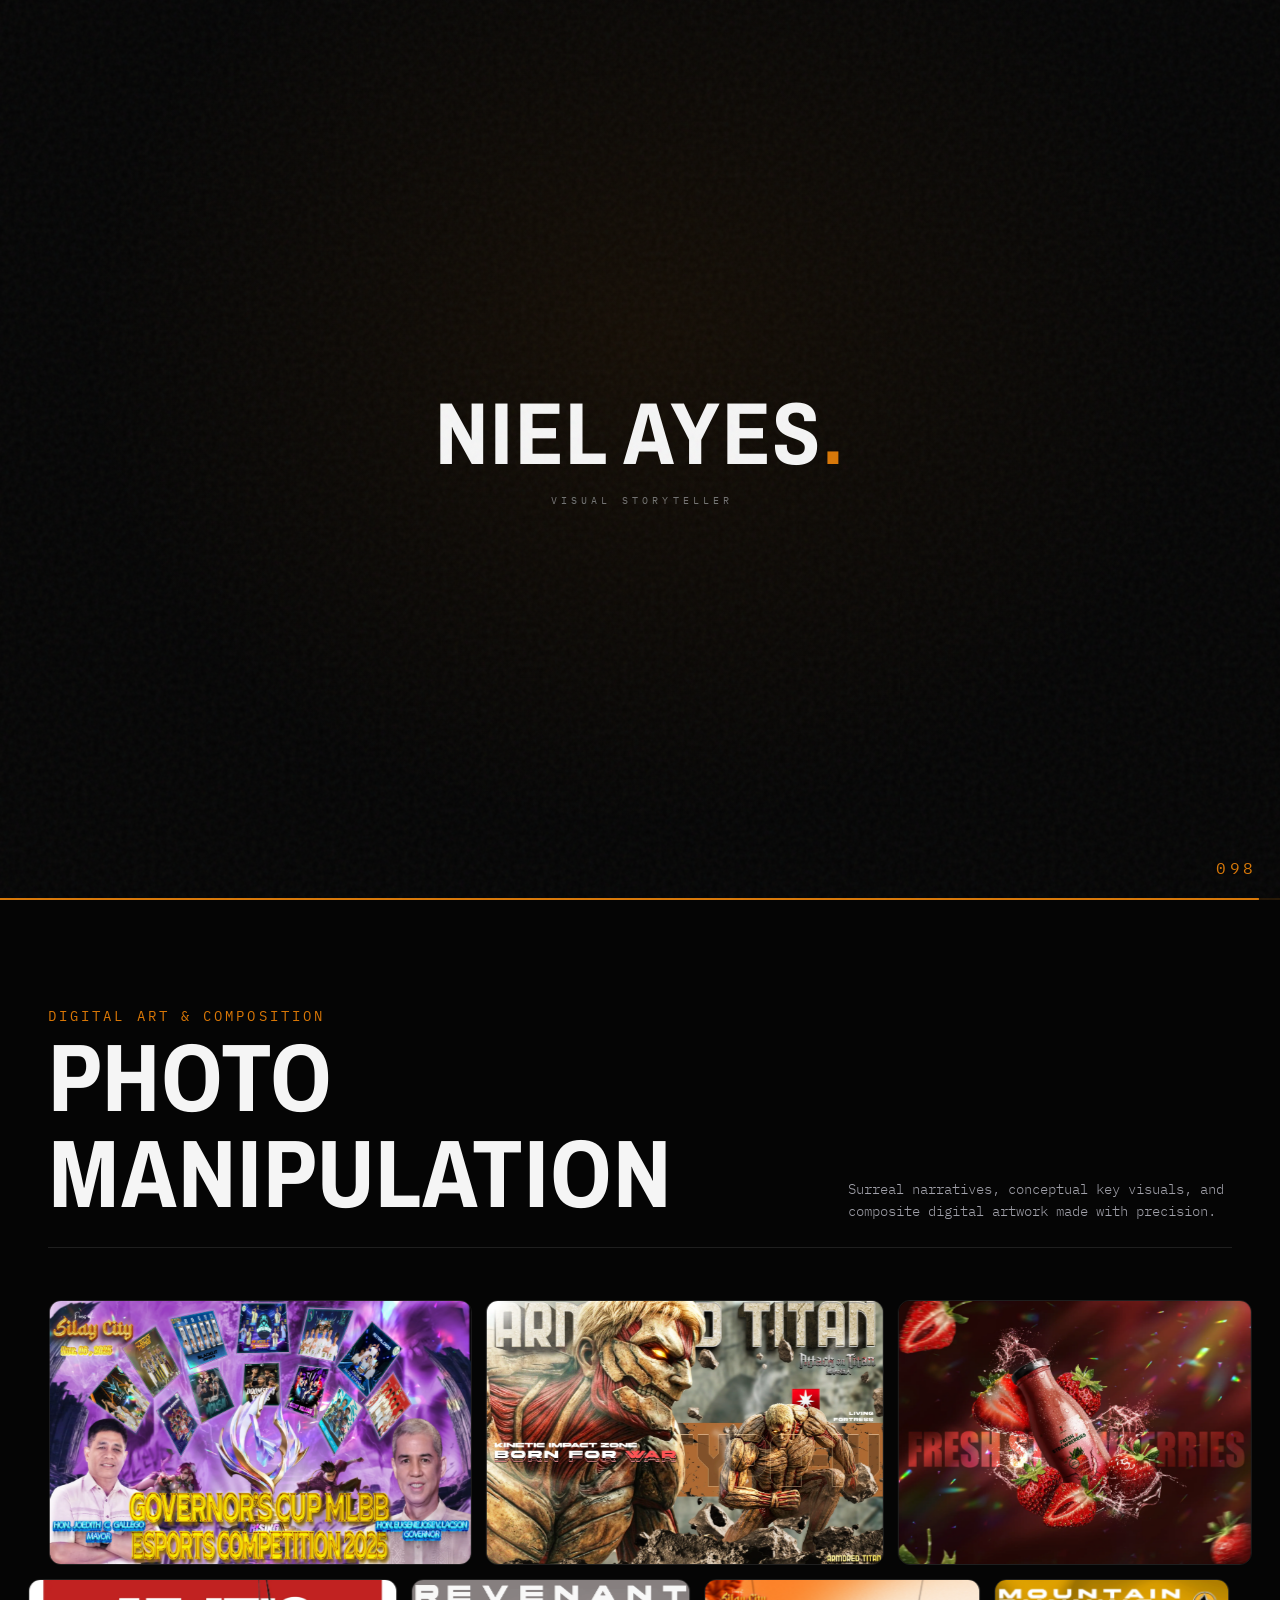
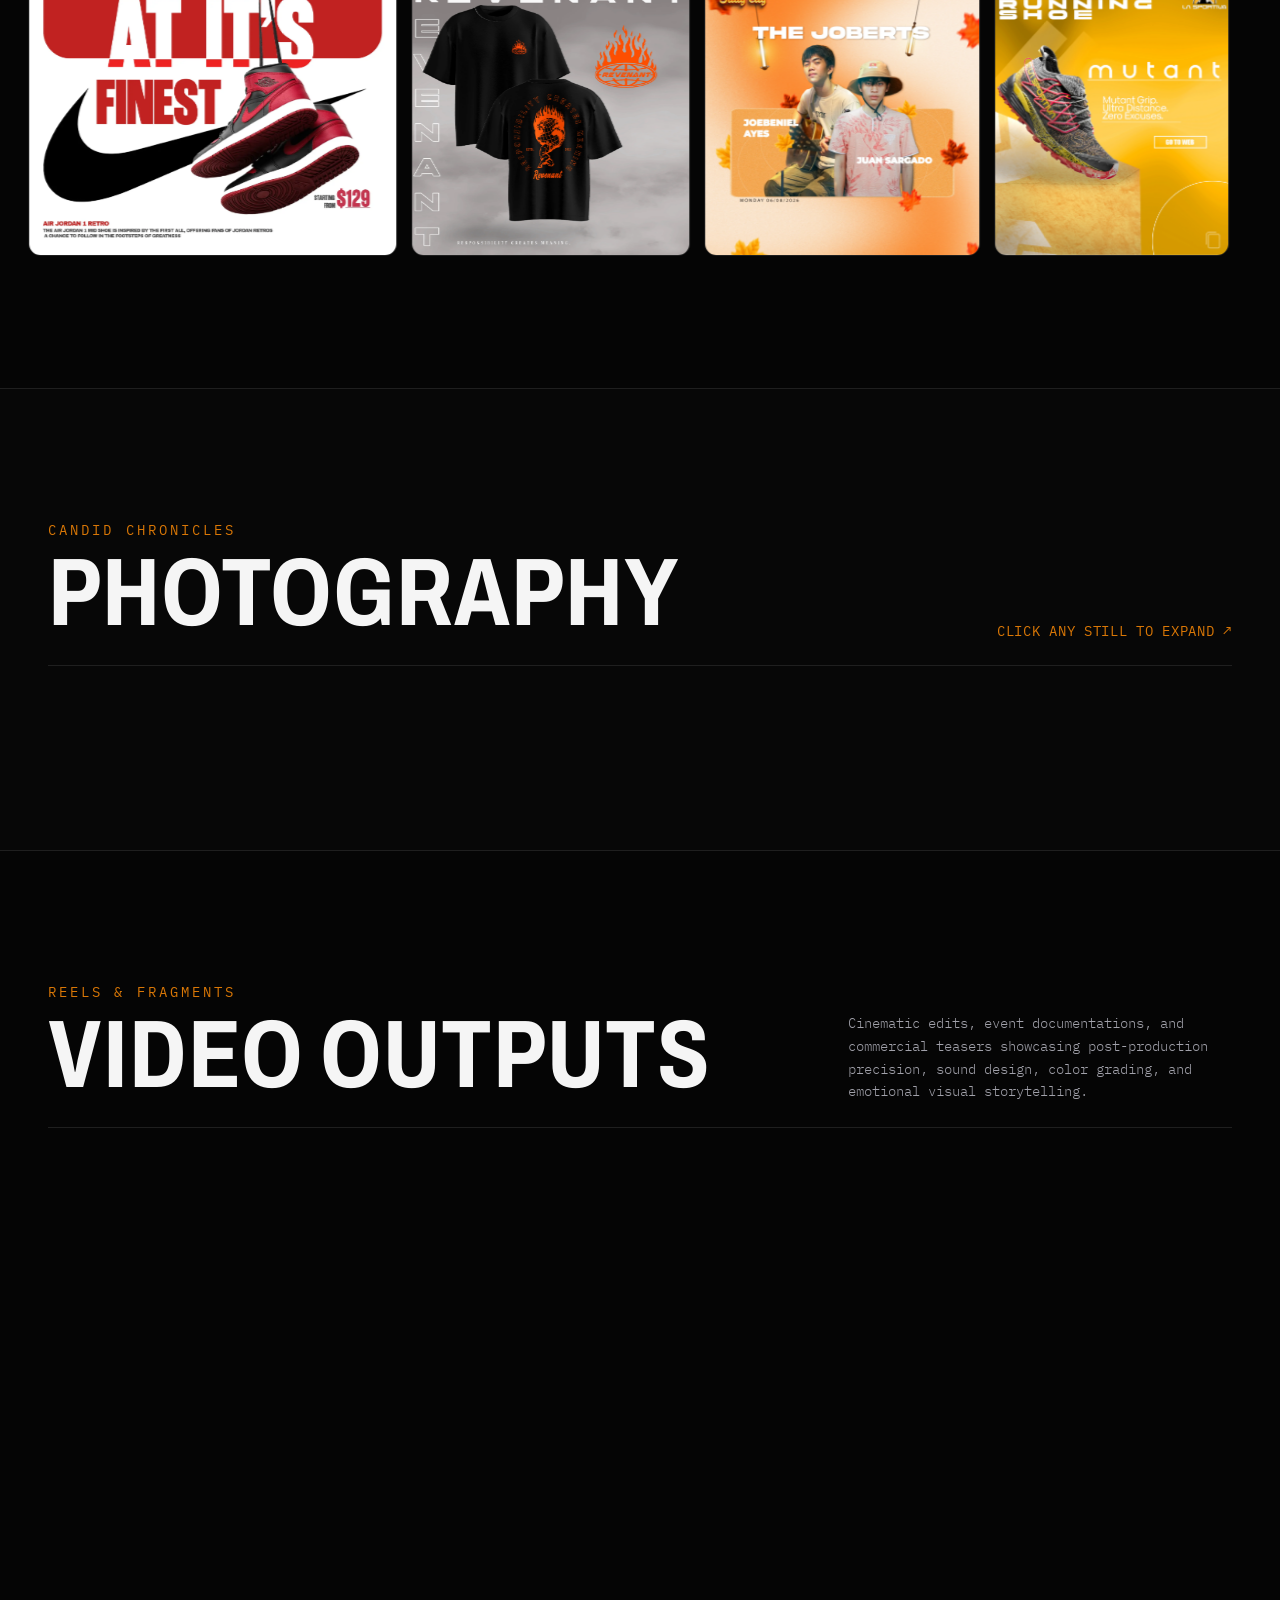
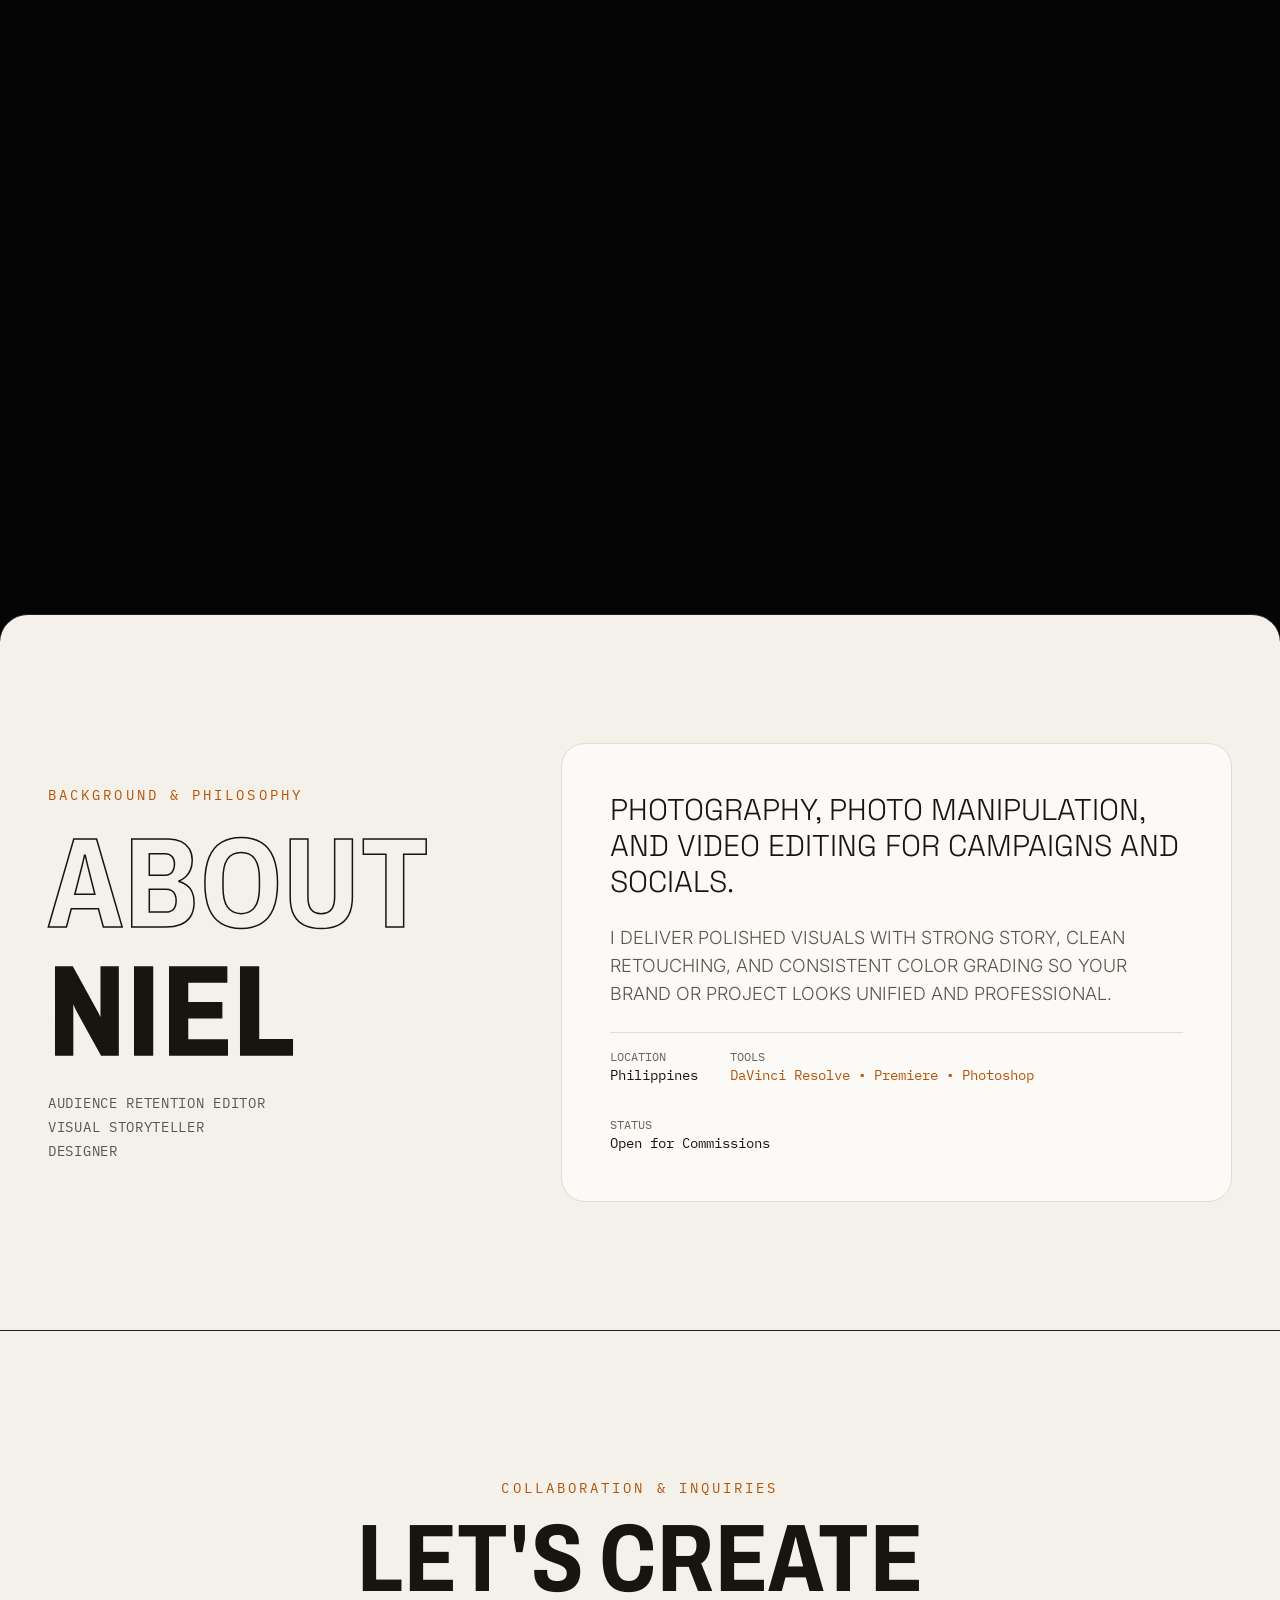
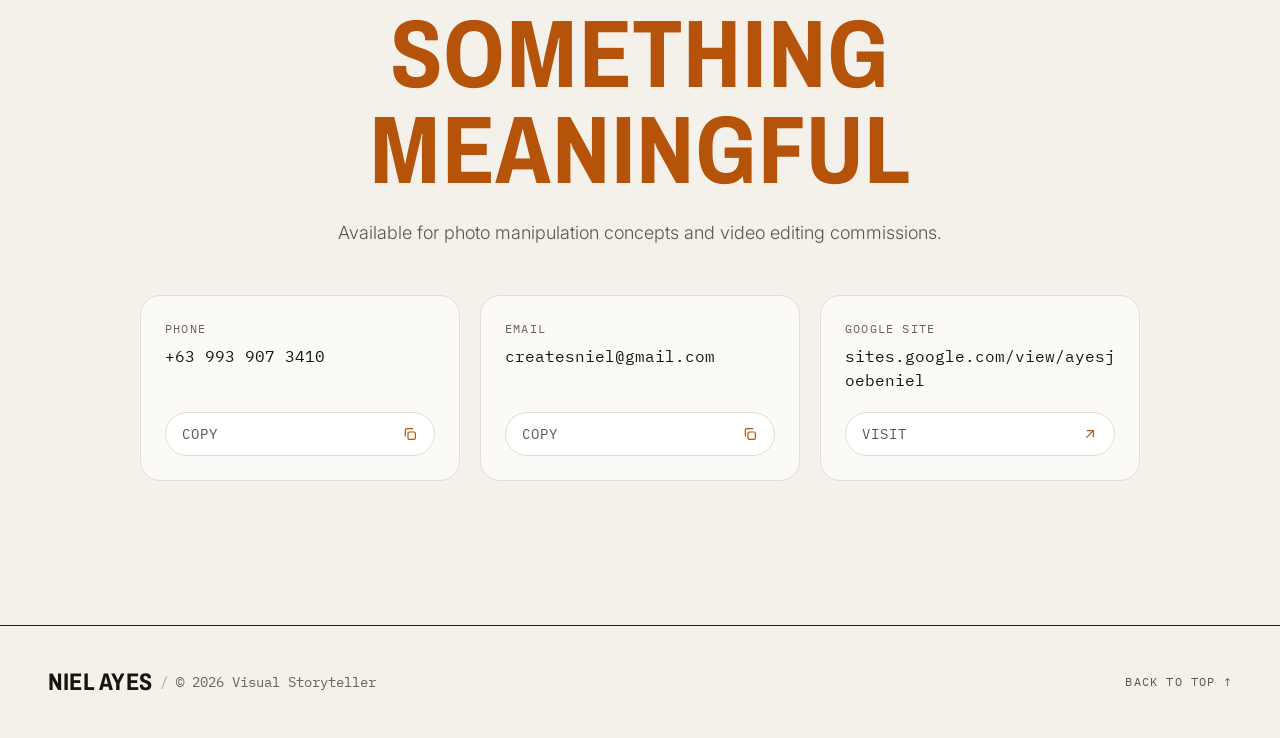
==== commit f99b449f: "Fix: header + contact cards now flip in the light finale - Header wordmark/nav/pill kept light color" ====
--- a/index.html
+++ b/index.html
@@ -62,7 +62,7 @@
   <link rel="stylesheet" href="css/tailwind.css?v=6" />
 
   <!-- Custom Stylesheet -->
-  <link rel="stylesheet" href="css/styles.css?v=6" />
+  <link rel="stylesheet" href="css/styles.css?v=7" />
 
   <!-- ==================== WIDE PHOTO WALL STYLES ==================== -->
   <style>
@@ -306,12 +306,14 @@
     .cursor-ring.has-label .cursor-label { opacity: 1; }
 
     /* ==================== LIGHT FINALE (About → Contact → footer) ==================== */
-    html.theme-light .contact-card { background-color: #FBFAF7; border-color: #E2DCD2; }
-    html.theme-light .contact-label { color: #6B6459; }
-    html.theme-light .contact-value { color: #17150F; }
-    html.theme-light a.contact-value:hover { color: #B45309; }
-    html.theme-light .contact-btn { background-color: #FFFFFF; border-color: #E2DCD2; color: #5B564D; }
-    html.theme-light .contact-btn svg { color: #B45309; }
+    /* #contact prefix is required: the dark rules above carry an ID, so
+       plain html.theme-light selectors would lose the specificity battle */
+    html.theme-light #contact .contact-card { background-color: #FBFAF7; border-color: #E2DCD2; }
+    html.theme-light #contact .contact-label { color: #6B6459; }
+    html.theme-light #contact .contact-value { color: #17150F; }
+    html.theme-light #contact a.contact-value:hover { color: #B45309; }
+    html.theme-light #contact .contact-btn { background-color: #FFFFFF; border-color: #E2DCD2; color: #5B564D; }
+    html.theme-light #contact .contact-btn svg { color: #B45309; }
     html.theme-light #contact .contact-btn:hover { background-color: #F4F1EA; color: #17150F; border-color: #B45309; }
   </style>
 </head>
--- a/css/styles.css
+++ b/css/styles.css
@@ -413,6 +413,13 @@
 html.theme-light #about .border-bordercol,
 html.theme-light #contact .border-bordercol,
 html.theme-light footer .border-bordercol { border-color: #E2DCD2; }
+
+/* The fixed header overlays the light zone, so it flips with the theme —
+   these only ever apply while .theme-light is active */
+html.theme-light #site-header .text-primaryText { color: #17150F; }
+html.theme-light #site-header .text-secondaryText { color: #5B564D; }
+html.theme-light #site-header .hover\:text-accent:hover { color: #B45309; }
+html.theme-light #site-header .hover\:text-white:hover { color: #17150F; }
 
 /* Header + mobile nav stay readable over cream */
 html.theme-light .header-glass {
